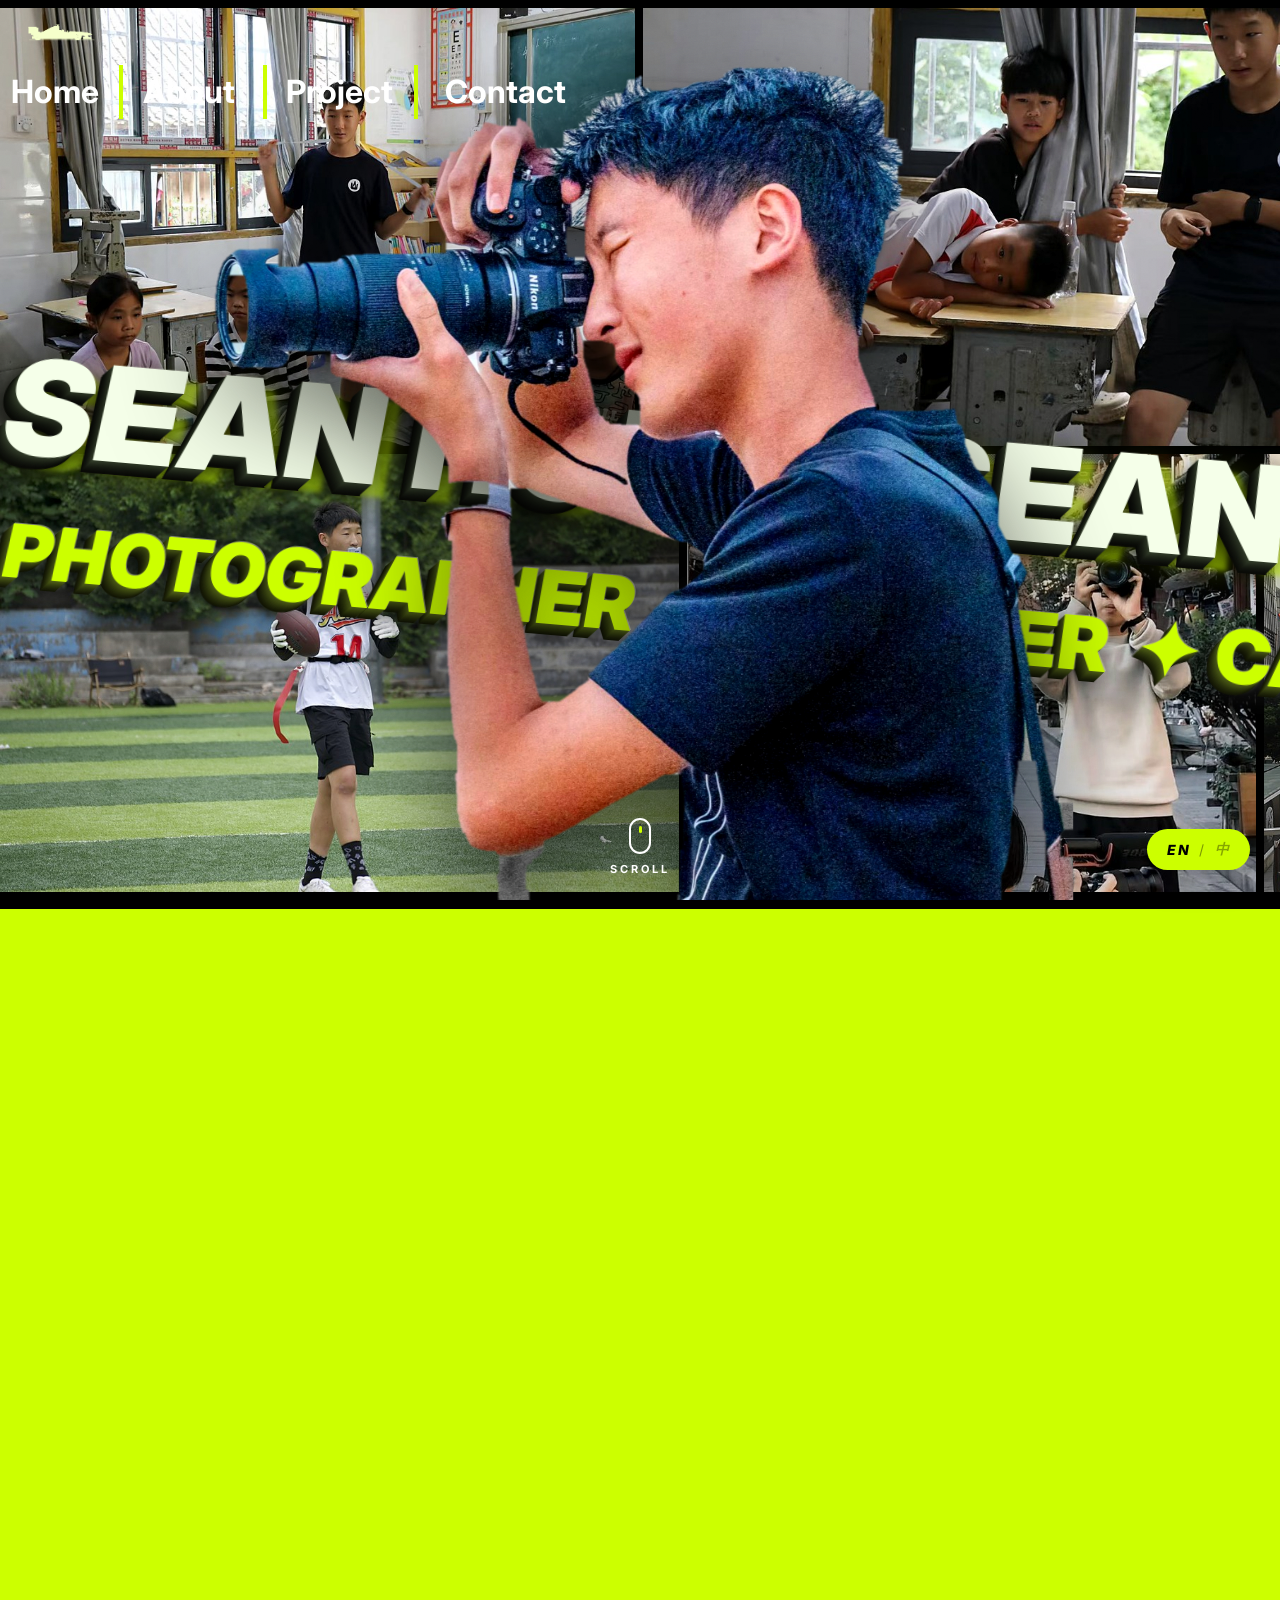
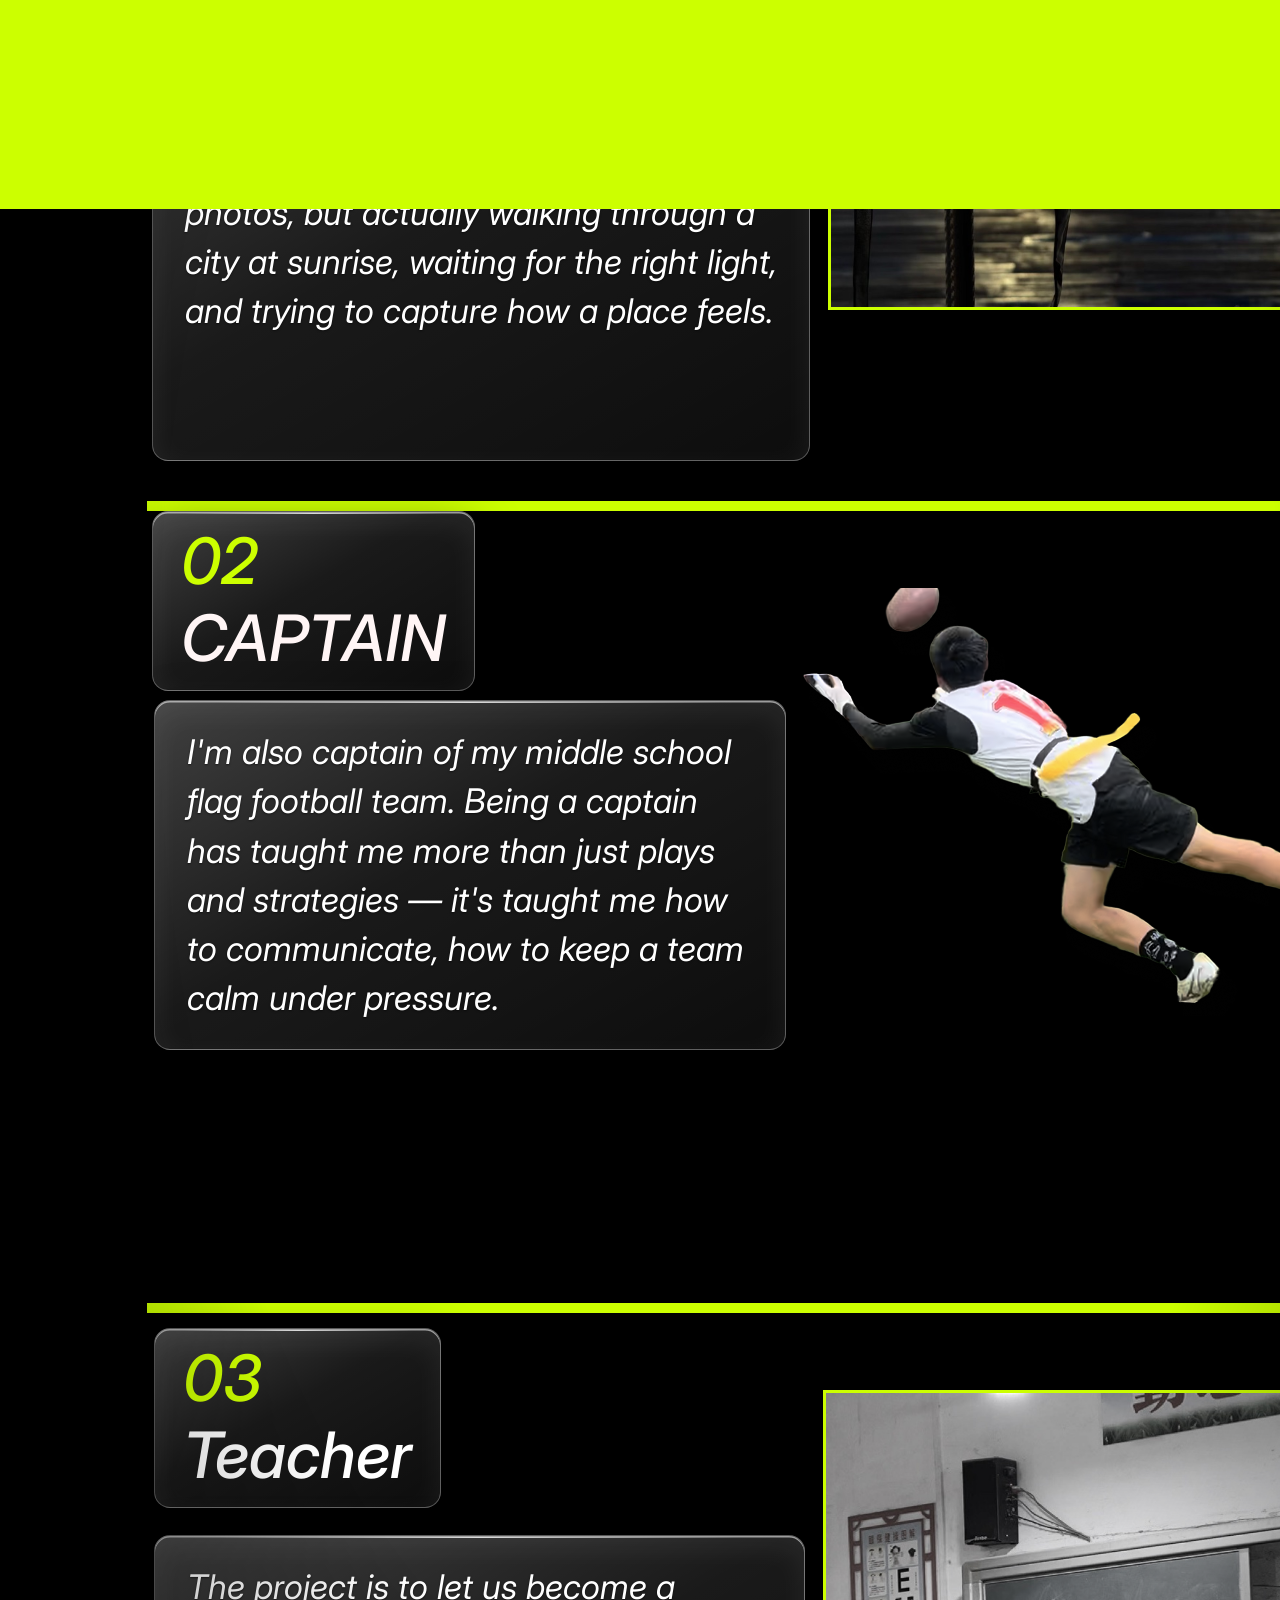
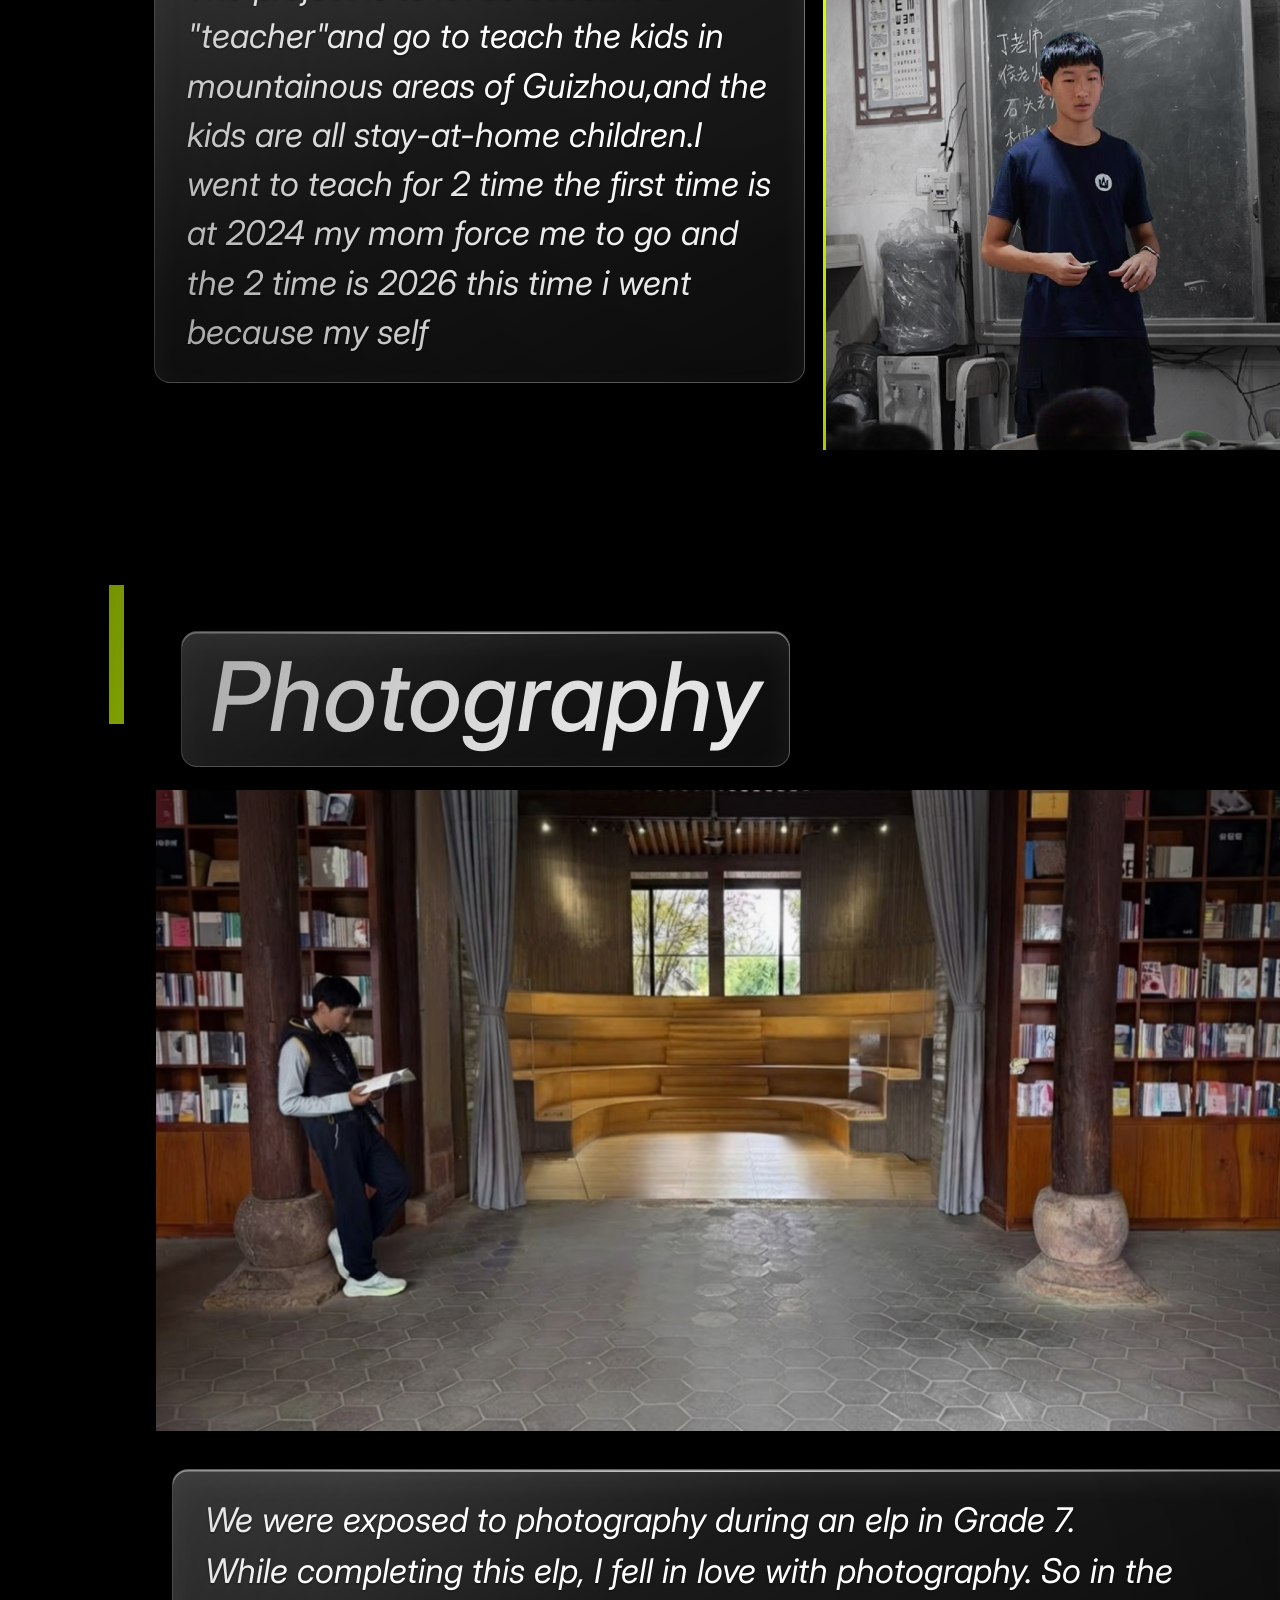
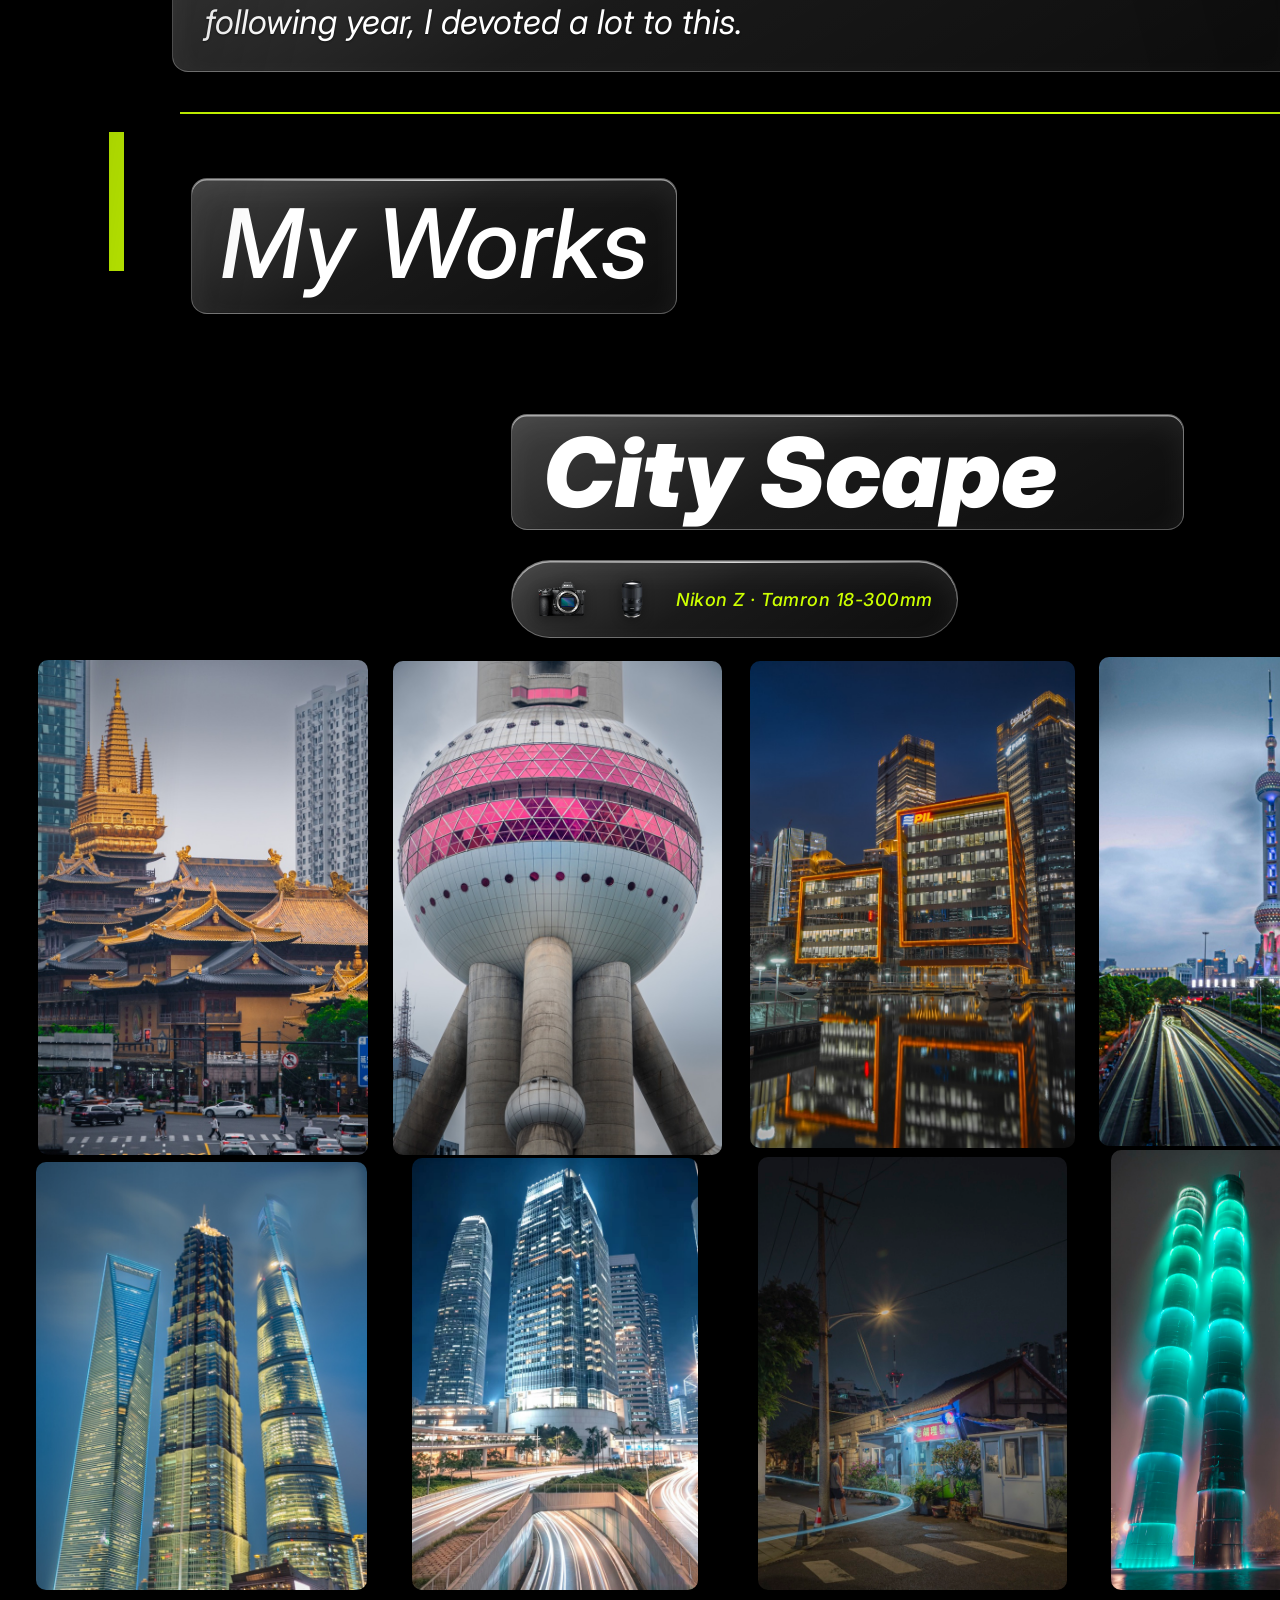
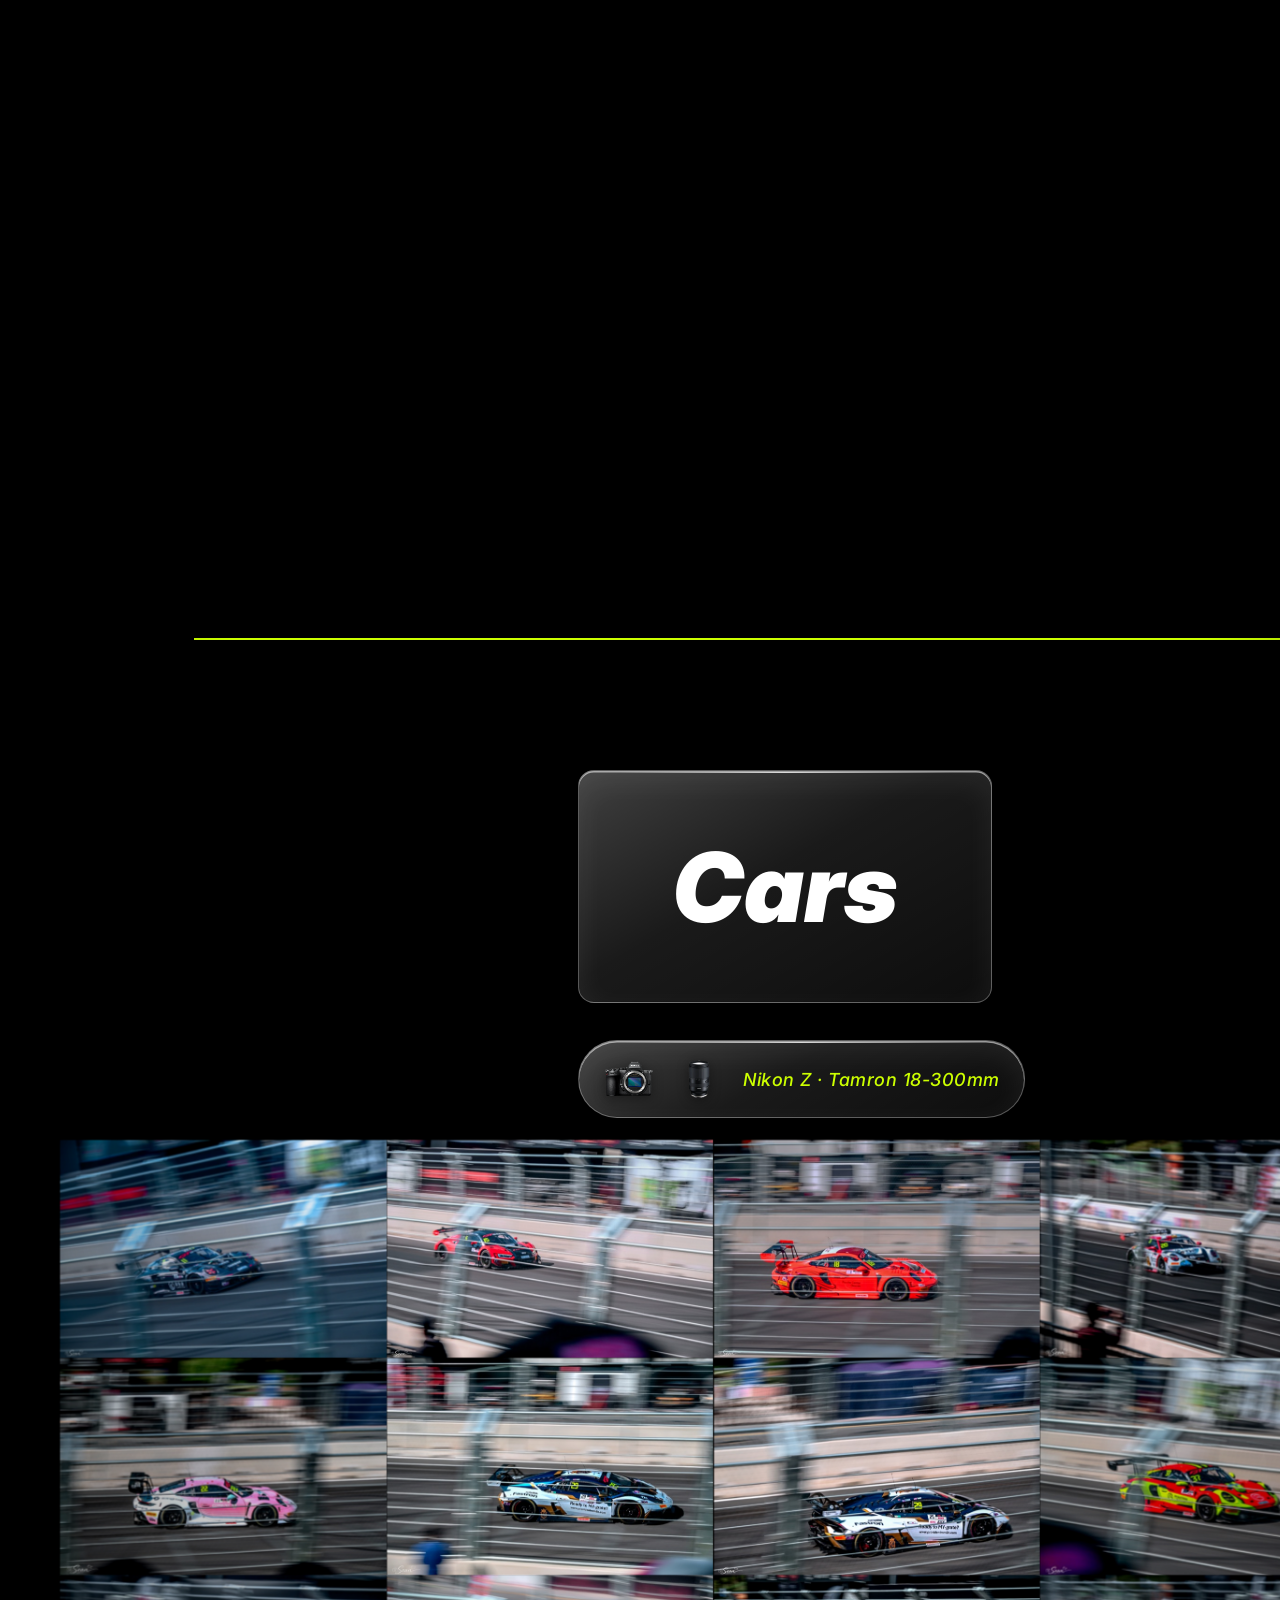
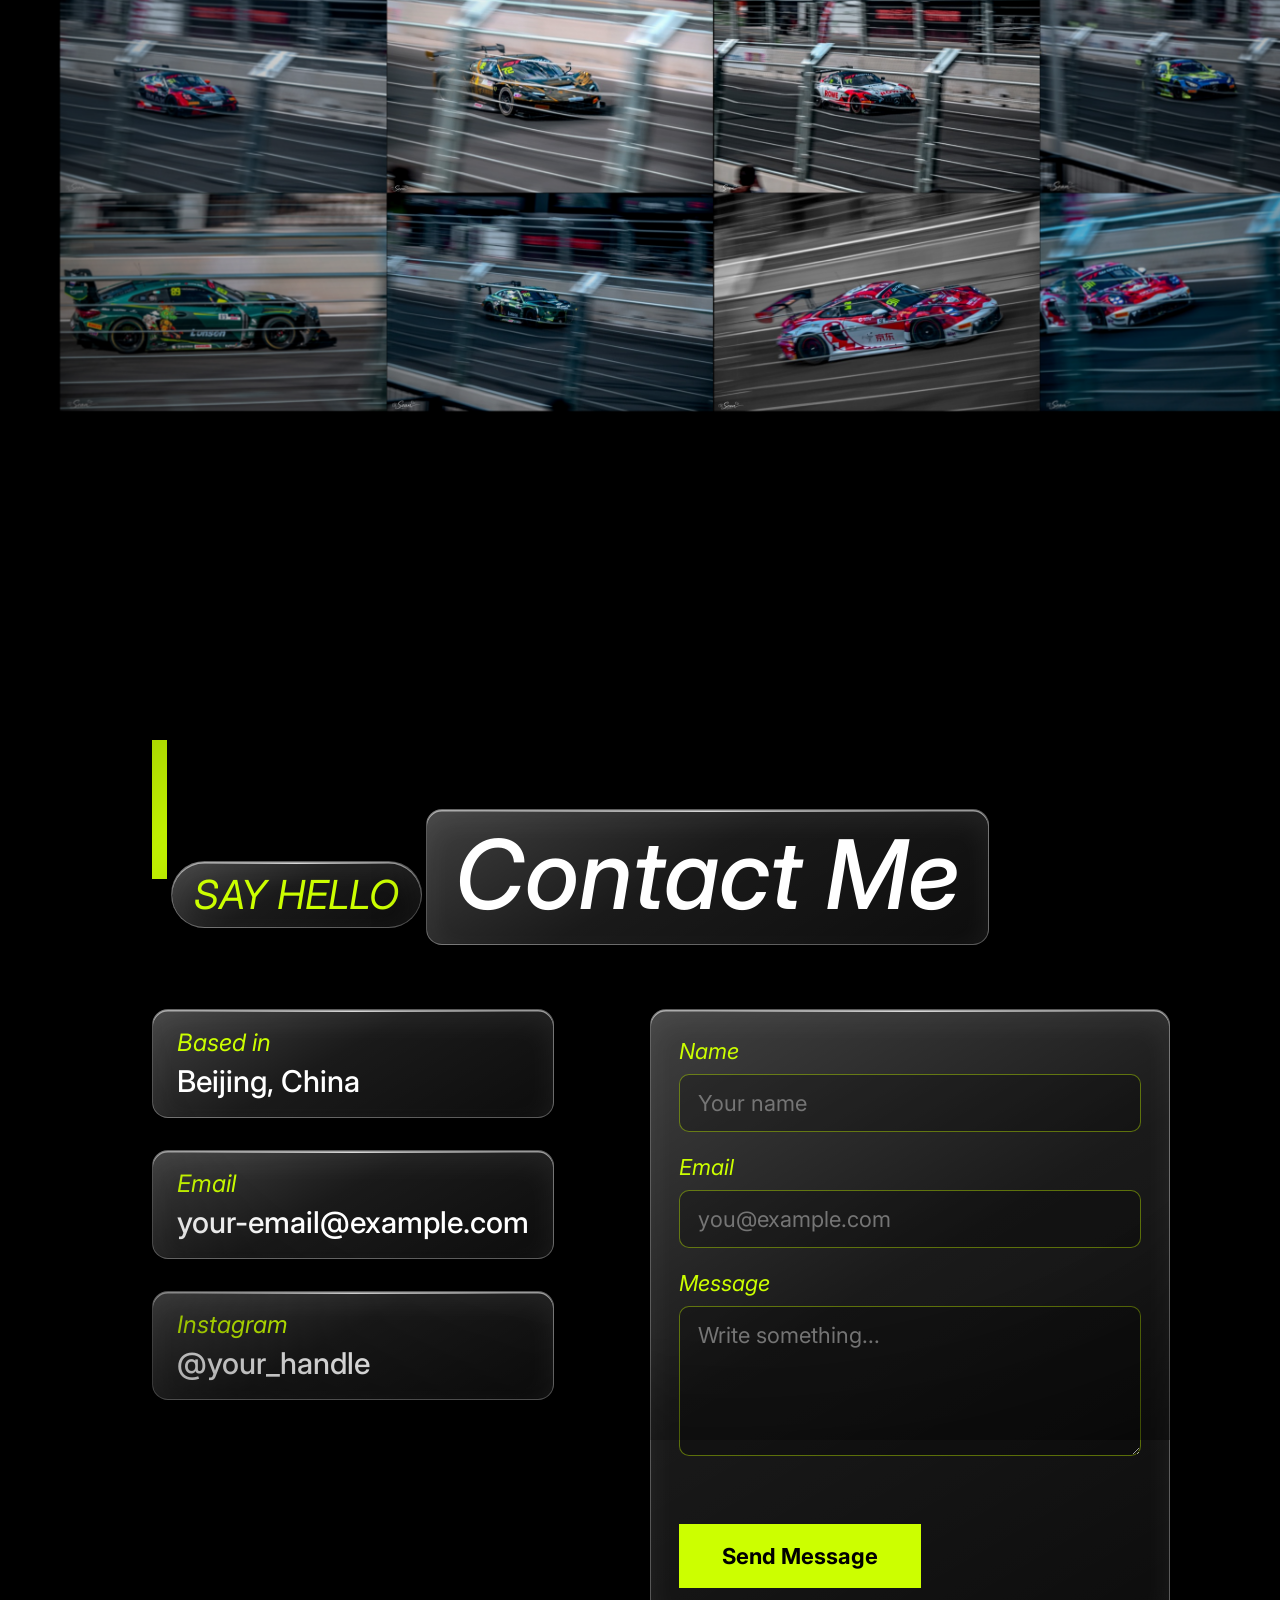
==== index.html @ d26cfc5f "update" ====
<!DOCTYPE html>
<html lang="en">
<head>
  <meta charset="UTF-8" />
  <meta name="viewport" content="width=device-width, initial-scale=1.0" />
  <meta http-equiv="Cache-Control" content="no-cache, must-revalidate" />
  <title>Sean Hou</title>
  <script>
    // apply the saved language before first paint
    try {
      var savedLang = localStorage.getItem('lang') === 'zh' ? 'zh' : 'en';
      document.documentElement.lang = savedLang;
    } catch (e) {}
  </script>
  <link rel="stylesheet" href="css/style.css" />
</head>
<body data-theme="dark" data-active="home">

  <!-- ============================================================
       Fixed navigation — the race car slides above the active word
       ============================================================ -->
  <header class="site-nav" id="siteNav">
    <img class="nav-car" id="navCar" src="images/logo.png" alt="" />

    <a class="nav-item nav-home-link"    data-target="home"    href="#home" data-i18n="nav-home">Home</a>
    <a class="nav-item nav-about-link"   data-target="about"   href="#about" data-i18n="nav-about">About</a>
    <a class="nav-item nav-project-link" data-target="project" href="#project" data-i18n="nav-project">Project</a>
    <a class="nav-item nav-contact-link" data-target="contact" href="#contact" data-i18n="nav-contact">Contact</a>

    <span class="nav-sep sep-home"></span>
    <span class="nav-sep sep-about"></span>
    <span class="nav-sep sep-project"></span>
  </header>

  <!-- ============================================================
       01 HOME
       ============================================================ -->
  <section class="section sec-home" id="home" data-theme="dark">

    <!-- ===== two rows of full-bleed photo tiles, sliding left ===== -->
    <div class="wall" aria-hidden="true">
      <div class="wall-row wall-top">
        <div class="wall-track">
          <div class="wall-seq">
            <img src="images/home/tiles/t-01.jpg" alt="" /><img src="images/home/tiles/t-02.jpg" alt="" /><img src="images/home/tiles/t-03.jpg" alt="" /><img src="images/home/tiles/t-04.jpg" alt="" /><img src="images/home/tiles/t-05.jpg" alt="" /><img src="images/home/tiles/t-06.jpg" alt="" /><img src="images/home/tiles/t-07.jpg" alt="" /><img src="images/home/tiles/t-08.jpg" alt="" />
          </div>
          <div class="wall-seq">
            <img src="images/home/tiles/t-01.jpg" alt="" /><img src="images/home/tiles/t-02.jpg" alt="" /><img src="images/home/tiles/t-03.jpg" alt="" /><img src="images/home/tiles/t-04.jpg" alt="" /><img src="images/home/tiles/t-05.jpg" alt="" /><img src="images/home/tiles/t-06.jpg" alt="" /><img src="images/home/tiles/t-07.jpg" alt="" /><img src="images/home/tiles/t-08.jpg" alt="" />
          </div>
        </div>
      </div>

      <div class="wall-row wall-bottom">
        <div class="wall-track">
          <div class="wall-seq">
            <img src="images/home/tiles/t-09.jpg" alt="" /><img src="images/home/tiles/t-10.jpg" alt="" /><img src="images/home/tiles/t-11.jpg" alt="" /><img src="images/home/tiles/t-12.jpg" alt="" /><img src="images/home/tiles/t-13.jpg" alt="" /><img src="images/home/tiles/t-14.jpg" alt="" /><img src="images/home/tiles/t-15.jpg" alt="" />
          </div>
          <div class="wall-seq">
            <img src="images/home/tiles/t-09.jpg" alt="" /><img src="images/home/tiles/t-10.jpg" alt="" /><img src="images/home/tiles/t-11.jpg" alt="" /><img src="images/home/tiles/t-12.jpg" alt="" /><img src="images/home/tiles/t-13.jpg" alt="" /><img src="images/home/tiles/t-14.jpg" alt="" /><img src="images/home/tiles/t-15.jpg" alt="" />
          </div>
        </div>
      </div>
    </div>

    <!-- ===== two 3D extruded text tracks (behind the hero photo) ===== -->
    <div class="t3d t3d-name" aria-hidden="true">
      <div class="t3d-plane">
        <div class="t3d-layer t3d-ghost"><div class="t3d-track"><span>SEAN HOU <b>✦</b> SEAN HOU <b>✦</b> SEAN HOU <b>✦</b> SEAN HOU <b>✦</b> SEAN HOU <b>✦</b> SEAN HOU <b>✦</b> SEAN HOU <b>✦</b> SEAN HOU <b>✦</b></span><span>SEAN HOU <b>✦</b> SEAN HOU <b>✦</b> SEAN HOU <b>✦</b> SEAN HOU <b>✦</b> SEAN HOU <b>✦</b> SEAN HOU <b>✦</b> SEAN HOU <b>✦</b> SEAN HOU <b>✦</b></span></div></div>
        <div class="t3d-layer t3d-front"><div class="t3d-track"><span>SEAN HOU <b>✦</b> SEAN HOU <b>✦</b> SEAN HOU <b>✦</b> SEAN HOU <b>✦</b> SEAN HOU <b>✦</b> SEAN HOU <b>✦</b> SEAN HOU <b>✦</b> SEAN HOU <b>✦</b></span><span>SEAN HOU <b>✦</b> SEAN HOU <b>✦</b> SEAN HOU <b>✦</b> SEAN HOU <b>✦</b> SEAN HOU <b>✦</b> SEAN HOU <b>✦</b> SEAN HOU <b>✦</b> SEAN HOU <b>✦</b></span></div></div>
      </div>
    </div>

    <div class="t3d t3d-role" aria-hidden="true">
      <div class="t3d-plane">
        <div class="t3d-layer t3d-ghost"><div class="t3d-track"><span>PHOTOGRAPHER <b>✦</b> TEACHER <b>✦</b> CAPTAIN <b>✦</b> PHOTOGRAPHER <b>✦</b> TEACHER <b>✦</b> CAPTAIN <b>✦</b> PHOTOGRAPHER <b>✦</b> TEACHER <b>✦</b> CAPTAIN <b>✦</b></span><span>PHOTOGRAPHER <b>✦</b> TEACHER <b>✦</b> CAPTAIN <b>✦</b> PHOTOGRAPHER <b>✦</b> TEACHER <b>✦</b> CAPTAIN <b>✦</b> PHOTOGRAPHER <b>✦</b> TEACHER <b>✦</b> CAPTAIN <b>✦</b></span></div></div>
        <div class="t3d-layer t3d-front"><div class="t3d-track"><span>PHOTOGRAPHER <b>✦</b> TEACHER <b>✦</b> CAPTAIN <b>✦</b> PHOTOGRAPHER <b>✦</b> TEACHER <b>✦</b> CAPTAIN <b>✦</b> PHOTOGRAPHER <b>✦</b> TEACHER <b>✦</b> CAPTAIN <b>✦</b></span><span>PHOTOGRAPHER <b>✦</b> TEACHER <b>✦</b> CAPTAIN <b>✦</b> PHOTOGRAPHER <b>✦</b> TEACHER <b>✦</b> CAPTAIN <b>✦</b> PHOTOGRAPHER <b>✦</b> TEACHER <b>✦</b> CAPTAIN <b>✦</b></span></div></div>
      </div>
    </div>

    <!-- ===== central portrait panel, overlaps everything ===== -->
    <div class="hero-photo">
      <img src="images/home-1-cut.png" alt="Sean Hou with a camera" data-i18n-alt="alt-home" />
    </div>

    <a class="scroll-hint" href="#about" aria-label="Scroll to About">
      <span class="mouse"><i></i></span>
      <span class="scroll-word" data-i18n="scroll">Scroll</span>
    </a>
  </section>

  <!-- ============================================================
       02 ABOUT
       ============================================================ -->
  <section class="section sec-about" id="about" data-theme="dark">

    <div class="side-bar"></div>
    <h1 class="section-label" data-i18n="about-label">ABOUT ME</h1>
    <span class="dash dash-1"></span>
    <span class="dash dash-2"></span>
    <h2 class="heading" data-i18n="about-heading">Who I Am</h2>

    <!-- 01 Photographer -->
    <div class="role role-1">
      <span class="role-num">01</span><span class="role-gap"> <br /></span><span class="role-title" data-i18n="role-1">PHOTOGRAPHER</span>
    </div>
    <p class="bio bio-1"
      data-i18n-html="bio-1">I'm Sean Hou, a Grade 9 student based in Beijing. I'm a person who loves
      being behind the camera — not just taking photos, but actually walking
      through a city at sunrise, waiting for the right light, and trying to
      capture how a place feels.<br /><br /><br />
    </p>
    <img class="photo photo-1" src="images/about-camera.jpg" alt="Camera shooting the Shanghai skyline at night" data-i18n-alt="alt-camera" />

    <div class="divider divider-1"></div>

    <!-- 02 Captain -->
    <div class="role role-2">
      <span class="role-num">02 <br /></span><span class="role-title role-title-warm" data-i18n="role-2">CAPTAIN</span>
    </div>
    <p class="bio bio-2" data-i18n-html="bio-2">
      I'm also captain of my middle school flag football team. Being a
      captain has taught me more than just plays and strategies — it's taught me
      how to communicate, how to keep a team calm under pressure.<br />
    </p>
    <img class="photo photo-2" src="images/captain.png" alt="Flag football player making a catch" loading="lazy" data-i18n-alt="alt-captain" />

    <div class="divider divider-2"></div>

    <!-- 03 Teacher -->
    <div class="role role-3">
      <span class="role-num">03 <br /></span><span class="role-title" data-i18n="role-3">Teacher</span>
    </div>
    <p class="bio bio-3" data-i18n-html="bio-3">
      The project is to let us become a "teacher"and go to teach the kids in
      mountainous areas of Guizhou,and the kids are all stay-at-home children.I
      went to teach for 2 time the first time is at 2024 my mom force me to go
      and the 2 time is 2026 this time i went because my self
    </p>
    <img class="photo photo-3" src="images/teacher.jpg" alt="Sean teaching in a Guizhou classroom" loading="lazy" data-i18n-alt="alt-teacher" />
  </section>

  <!-- ============================================================
       03 PROJECT — PHOTOGRAPHY
       ============================================================ -->
  <section class="section sec-project" id="project" data-theme="warm">

    <span class="p-bar p-bar-1"></span>
    <h1 class="p-title" data-i18n="p-title">Photography</h1>
    <img class="p-hero" src="images/proj-hero.jpg" alt="Photography work" loading="lazy" data-i18n-alt="alt-hero" />
    <p class="p-desc" data-i18n-html="p-desc">
      We were exposed to photography during an elp in Grade 7. <br />While
      completing this elp, I fell in love with photography. So in the following
      year, I devoted a lot to this.
    </p>
    <div class="p-line p-line-1"></div>
    <!-- ceremonial transition fires when this crosses the viewport center -->
    <span class="works-sentinel" aria-hidden="true"></span>

    <span class="p-bar p-bar-2"></span>
    <h2 class="p-works" data-i18n="p-works">My Works</h2>
    <h3 class="p-cityscape" data-i18n="p-cityscape">City Scape</h3>
    <div class="gear gear-city">
      <img src="images/nikon-z-body.png" alt="Nikon Z" />
      <img src="images/tamron-18-300.png" alt="Tamron 18-300mm" />
      <span class="gear-text">Nikon Z · Tamron 18-300mm</span>
    </div>

    <!-- row 1 -->
    <img class="work c1" src="images/city-2.jpg" alt="Jing'an Temple at dusk" loading="lazy" data-i18n-alt="alt-city-2" />
    <img class="work c2" src="images/city-3.jpg" alt="Oriental Pearl Tower close-up" loading="lazy" data-i18n-alt="alt-city-3" />
    <img class="work c3" src="images/city-7.jpg" alt="Office towers reflected at night" loading="lazy" data-i18n-alt="alt-city-7" />
    <img class="work c4" src="images/city-1.jpg" alt="Oriental Pearl Tower over light trails" loading="lazy" data-i18n-alt="alt-city-1" />
    <!-- row 2 -->
    <img class="work c5" src="images/city-8.jpg" alt="Three Shanghai skyscrapers" loading="lazy" data-i18n-alt="alt-city-8" />
    <img class="work c6" src="images/city-wide.jpg" alt="Twin towers over highway light trails" loading="lazy" data-i18n-alt="alt-city-wide" />
    <img class="work c7" src="images/city-6.jpg" alt="Old Hu Barbershop on a quiet Chengdu lane at night" loading="lazy" data-i18n-alt="alt-city-6" />
    <img class="work c8" src="images/city-5.jpg" alt="Teal light pillars of the Tower of Vitality" loading="lazy" data-i18n-alt="alt-city-5" />
    <!-- row 3 — two wide shots -->
    <img class="work cw cw-1" src="images/wide-1.jpg" alt="Tianfu Art Museum reflected in the water at blue hour" loading="lazy" data-i18n-alt="alt-wide-1" />
    <img class="work cw cw-2" src="images/wide-2.jpg" alt="The Bund skyline at night" loading="lazy" data-i18n-alt="alt-wide-2" />

    <div class="p-line p-line-2"></div>
    <div class="p-line p-line-3"></div>

    <h3 class="p-cars" data-i18n="p-cars">Cars</h3>
    <div class="gear gear-cars">
      <img src="images/nikon-z-body.png" alt="Nikon Z" />
      <img src="images/tamron-18-300.png" alt="Tamron 18-300mm" />
      <span class="gear-text">Nikon Z · Tamron 18-300mm</span>
    </div>

    <img class="car car-01" src="images/car-01.jpg" alt="GT3 01" loading="lazy" />
    <img class="car car-02" src="images/car-02.jpg" alt="GT3 02" loading="lazy" />
    <img class="car car-03" src="images/car-03.jpg" alt="GT3 03" loading="lazy" />
    <img class="car car-04" src="images/car-04.jpg" alt="GT3 04" loading="lazy" />
    <img class="car car-05" src="images/car-05.jpg" alt="GT3 05" loading="lazy" />
    <img class="car car-06" src="images/car-06.jpg" alt="GT3 06" loading="lazy" />
    <img class="car car-07" src="images/car-07.jpg" alt="GT3 07" loading="lazy" />
    <img class="car car-08" src="images/car-08.jpg" alt="GT3 08" loading="lazy" />
    <img class="car car-09" src="images/car-09.jpg" alt="GT3 09" loading="lazy" />
    <img class="car car-10" src="images/car-10.jpg" alt="GT3 10" loading="lazy" />
    <img class="car car-11" src="images/car-11.jpg" alt="GT3 11" loading="lazy" />
    <img class="car car-12" src="images/car-12.jpg" alt="GT3 12" loading="lazy" />
    <img class="car car-13" src="images/car-13.jpg" alt="GT3 13" loading="lazy" />
    <img class="car car-14" src="images/car-14.jpg" alt="GT3 14" loading="lazy" />
    <img class="car car-15" src="images/car-15.jpg" alt="GT3 15" loading="lazy" />
    <img class="car car-16" src="images/car-16.jpg" alt="GT3 16" loading="lazy" />
  </section>

  <!-- ============================================================
       04 CONTACT
       ============================================================ -->
  <section class="section sec-contact" id="contact" data-theme="dark">
    <main class="contact-content">
      <span class="p-bar contact-bar"></span>
      <p class="contact-kicker" data-i18n="contact-kicker">SAY HELLO</p>
      <h1 class="contact-title" data-i18n="contact-title">Contact Me</h1>

      <div class="contact-layout">
        <div class="contact-info">
          <div class="contact-line">
            <span data-i18n="contact-based">Based in</span>
            <strong data-i18n="contact-city">Beijing, China</strong>
          </div>
          <div class="contact-line">
            <span data-i18n="contact-email">Email</span>
            <strong>your-email@example.com</strong>
          </div>
          <div class="contact-line">
            <span>Instagram</span>
            <strong>@your_handle</strong>
          </div>
        </div>

        <form class="contact-form" id="contactForm" novalidate>
          <label>
            <span data-i18n="form-name">Name</span>
            <input type="text" name="name" id="formName" placeholder="Your name" data-i18n-ph="ph-name" />
          </label>
          <label>
            <span data-i18n="form-email">Email</span>
            <input type="email" name="email" id="formEmail" placeholder="you@example.com" />
          </label>
          <label>
            <span data-i18n="form-message">Message</span>
            <textarea name="message" id="formMessage" placeholder="Write something..." data-i18n-ph="ph-message"></textarea>
          </label>
          <p class="form-error" id="formError"></p>
          <button type="submit" class="btn" data-i18n="form-send">Send Message</button>
        </form>
      </div>
    </main>
  </section>

  <!-- ============================================================
       Ceremonial transition: intro → My Works
       ============================================================ -->
  <div class="works-curtain" id="worksCurtain" aria-hidden="true">
    <span class="cw-kicker" data-i18n="cw-kicker">PHOTOGRAPHY · 02</span>
    <span class="cw-title" data-i18n="cw-title">My Works</span>
  </div>

  <!-- language switch (stays available inside the photo viewer too) -->
  <button class="lang-btn" id="langBtn" type="button" data-i18n-aria="aria-lang">
    <span class="lang-opt lang-en">EN</span><i>/</i><span class="lang-opt lang-zh">中</span>
  </button>

  <!-- ============================================================
       Photo detail viewer (large image + parameters + introduction)
       ============================================================ -->
  <div class="pv" id="photoViewer" role="dialog" aria-modal="true" aria-label="Photo detail" aria-hidden="true" data-i18n-aria="aria-pv">
    <button class="pv-close" id="pvClose" aria-label="Close detail view" data-i18n-aria="aria-pv-close">&times;</button>
    <button class="pv-arrow pv-prev" id="pvPrev" aria-label="Previous photo" data-i18n-aria="aria-pv-prev">&lsaquo;</button>
    <button class="pv-arrow pv-next" id="pvNext" aria-label="Next photo" data-i18n-aria="aria-pv-next">&rsaquo;</button>

    <div class="pv-stage">
      <div class="pv-index" id="pvIndex"></div>
      <img class="pv-img" id="pvImg" alt="" />
      <p class="pv-meta" id="pvMeta"></p>
      <div class="pv-gear">
        <img src="images/nikon-z-body.png" alt="Nikon Z" />
        <img src="images/tamron-18-300.png" alt="Tamron 18-300mm" />
      </div>
      <div class="pv-intro">
        <p class="pv-label" data-i18n="pv-label">Introduction</p>
        <p class="pv-body" id="pvBody"></p>
      </div>
    </div>
  </div>

  <!-- ============================================================
       Custom camera-lens cursor (replaces native cursor)
       ============================================================ -->
  <div class="cursor" id="cursor" aria-hidden="true">
    <div class="cursor-lens"></div>
    <div class="cursor-ring"></div>
  </div>

  <script src="js/script.js"></script>
</body>
</html>
---- css/style.css ----
@import url('https://fonts.googleapis.com/css2?family=Inter:ital,wght@0,400;0,500;0,700;0,800;0,900;1,400;1,500;1,700;1,800;1,900&display=swap');

/* ============================================================
   Reset & tokens
   ============================================================ */
:root {
  --accent: #ccff00;
  --black: #000;
  --white: #fff;
  --warm: #ffe9e9;

  /* nav coordinates — light (home) theme defaults */
  --nav-y: 53px;
  --sep-y: 48px;
  --car-y: -26px;
  --nx-home: 62px;
  --nx-about: 194px;
  --nx-project: 337px;
  --nx-contact: 496px;
  --sx-home: 172px;
  --sx-about: 316px;
  --sx-project: 467px;
  --car-home: 54px;
  --car-about: 186px;
  --car-project: 343px;
  --car-contact: 501px;
  --nav-color: var(--black);

  /* which word the car sits above (set by JS) */
  --car-x: var(--car-home);
}

* {
  margin: 0;
  padding: 0;
  box-sizing: border-box;
}

html {
  scroll-behavior: smooth;
}

@media (prefers-reduced-motion: reduce) {
  html { scroll-behavior: auto; }
  .nav-car,
  .nav-item,
  .nav-sep { transition: none; }
}

body {
  font-family: 'Inter', sans-serif;
  background: #eeeeee;
  overflow-x: hidden;
  transition: background 0.6s ease;
}

/* subtle film-grain overlay for cinematic texture */
body::after {
  content: '';
  position: fixed;
  inset: 0;
  pointer-events: none;
  z-index: 9998;
  opacity: 0.04;
  mix-blend-mode: overlay;
  background-image: url("data:image/svg+xml,%3Csvg xmlns='http://www.w3.org/2000/svg' width='240' height='240'%3E%3Cfilter id='n'%3E%3CfeTurbulence type='fractalNoise' baseFrequency='0.85' numOctaves='4' stitchTiles='stitch'/%3E%3C/filter%3E%3Crect width='100%25' height='100%25' filter='url(%23n)'/%3E%3C/svg%3E");
}

/* full-bleed section background follows the active section's theme */
body[data-theme="dark"],
body[data-theme="warm"] { background: var(--black); }

img { display: block; }

/* ============================================================
   Fixed navigation — slides coordinates & colors per section
   ============================================================ */
.site-nav {
  position: fixed;
  top: 0;
  left: 50%;
  transform: translateX(-50%);
  width: 1440px;
  height: 130px;
  z-index: 100;
  pointer-events: none;
}

/* dark sections (about / contact): white nav, lower coordinates */
body[data-theme="dark"],
body[data-theme="warm"] {
  --nav-y: 72px;
  --sep-y: 67px;
  --car-y: -7px;
  --nx-home: 91px;
  --nx-about: 223px;
  --nx-project: 366px;
  --nx-contact: 525px;
  --sx-home: 201px;
  --sx-about: 345px;
  --sx-project: 496px;
  --car-home: 83px;
  --car-about: 215px;
  --car-project: 372px;
  --car-contact: 530px;
  --nav-color: var(--white);
}

body[data-theme="warm"] { --nav-color: var(--warm); }

/* active word decides car x */
body[data-active="home"]    { --car-x: var(--car-home); }
body[data-active="about"]   { --car-x: var(--car-about); }
body[data-active="project"] { --car-x: var(--car-project); }
body[data-active="contact"] { --car-x: var(--car-contact); }

.nav-item {
  position: absolute;
  top: var(--nav-y);
  height: 54px;
  font-size: 32px;
  font-weight: 700;
  text-decoration: none;
  color: var(--nav-color);
  pointer-events: auto;
  transition: left 0.5s ease, top 0.5s ease, color 0.35s ease,
              transform 0.25s cubic-bezier(0.34, 1.4, 0.5, 1),
              text-shadow 0.25s ease;
}

.nav-item:hover {
  color: var(--accent) !important;
  transform: translateY(-2px);
  text-shadow: 0 0 18px rgba(204, 255, 0, 0.4);
}

.nav-home-link    { left: var(--nx-home);    width: 100px; }
.nav-about-link   { left: var(--nx-about);   width: 100px; }
.nav-project-link { left: var(--nx-project); width: 127px; }
.nav-contact-link { left: var(--nx-contact); width: 126px; }

.nav-sep {
  position: absolute;
  top: var(--sep-y);
  width: 50px;
  height: 0;
  outline: 3px solid var(--accent);
  outline-offset: -1.5px;
  transform: rotate(90deg);
  transform-origin: top left;
  transition: left 0.5s ease, top 0.5s ease;
}

.sep-home    { left: var(--sx-home); }
.sep-about   { left: var(--sx-about); }
.sep-project { left: var(--sx-project); }

.nav-car {
  position: absolute;
  left: var(--car-x);
  top: var(--car-y);
  width: 116px;
  height: 74px;
  object-fit: contain;
  /* recolor teal car → lime accent (#ccff00) to match site palette */
  filter: brightness(0) invert(1) sepia(30%) saturate(1500%) hue-rotate(22deg) brightness(1.06);
  transition: left 0.55s cubic-bezier(0.34, 1.3, 0.5, 1),
              top 0.5s ease,
              filter 0.35s ease;
}

/* light theme (home): car sits on white → give it a dark tint so it reads */
body[data-theme="light"] .nav-car {
  filter: brightness(0) invert(0.15) sepia(30%) saturate(1500%) hue-rotate(22deg) brightness(1.2);
}

/* ============================================================
   Sections
   ============================================================ */
.section {
  position: relative;
  width: 1440px;
  min-width: 1440px;
  margin: 0 auto;
  isolation: isolate;
  --section-bg: var(--black);
}

/* full-bleed section background: spans the whole viewport width while
   the content stays on the centered 1440px column */
.section::before {
  content: '';
  position: absolute;
  top: 0;
  bottom: 0;
  left: calc(50% - 50vw);
  width: 100vw;
  z-index: -1;
  background: var(--section-bg);
}

/* home goes full-bleed: a dark cinematic stage with a sliding photo wall */
.sec-home {
  width: 100%;
  min-width: 0;
  height: 100vh;
  min-height: 760px;
  overflow: hidden;
  --section-bg: #000;
}

.sec-about {
  min-height: 2750px;
}

.sec-project {
  min-height: 4890px;
}

.sec-contact {
  min-height: 100vh;
}

/* cinematic vignette on dark sections */
.sec-about::after,
.sec-project::after,
.sec-contact::after {
  content: '';
  position: absolute;
  inset: 0;
  pointer-events: none;
  z-index: 1;
  background: radial-gradient(ellipse at center, transparent 55%, rgba(0,0,0,0.55) 100%);
}

/* ============================================================
   HOME — two sliding photo walls, 3D extruded type, hero portrait
   ============================================================ */

/* ---- two full-bleed rows of sharp landscape tiles, sliding left ---- */
.wall {
  position: absolute;
  inset: 0;
  z-index: 0;
  pointer-events: none;
  background: #000;
  opacity: 0;
  animation: wallIn 1.2s ease 0.15s both;
}

.wall-row {
  position: absolute;
  left: 0;
  height: calc(50% - 12px);   /* leaves an 8px black frame + 8px mid gutter */
  overflow: hidden;
}

.wall-top { top: 8px; }
.wall-bottom { bottom: 8px; }

.wall-track {
  display: flex;
  height: 100%;
  width: max-content;
  will-change: transform;
  animation: wallSlide linear infinite;
}

.wall-top .wall-track { animation-duration: 56s; }
.wall-bottom .wall-track { animation-duration: 66s; }

/* two identical sequences → translating -50% is a seamless loop */
.wall-seq {
  flex: 0 0 auto;
  display: flex;
  height: 100%;
}

.wall-seq img {
  flex: 0 0 auto;
  height: 100%;
  width: auto;
  margin-right: 8px;
  object-fit: cover;
  user-select: none;
  -webkit-user-drag: none;
}

@keyframes wallSlide {
  from { transform: translate3d(0, 0, 0); }
  to   { transform: translate3d(-50%, 0, 0); }
}

@keyframes wallIn {
  from { opacity: 0; }
  to   { opacity: 1; }
}

/* ---- 3D extruded italic type: two parallax tracks ---- */
.t3d {
  position: absolute;
  left: 0;
  width: 100%;
  pointer-events: none;
  white-space: nowrap;
  opacity: 0;
  animation: t3dIn 1.1s ease 0.45s both;
}

.t3d-name {
  top: 43.5%;
  z-index: 3;
  font-size: clamp(64px, 15vh, 168px);
}

.t3d-role {
  top: 63%;
  z-index: 2;
  font-size: clamp(40px, 8.4vh, 98px);
}

.t3d-plane {
  position: relative;
  height: 1.08em;
  font-style: italic;
  font-weight: 900;
  text-transform: uppercase;
  line-height: 1;
  letter-spacing: 0.01em;
  transform: perspective(1500px) rotateX(8deg) skewY(5deg);
  transform-origin: 50% 50%;
}

.t3d-layer {
  position: absolute;
  top: 0;
  left: 0;
}

.t3d-track {
  display: flex;
  width: max-content;
  will-change: transform;
  animation: t3dSlide linear infinite;
}

.t3d-track span {
  flex: 0 0 auto;
  padding-right: 0.32em;
}

.t3d-track b {
  font-weight: 900;
  padding: 0 0.08em;
}

/* the walls rush past while the giant type drifts slowly behind the figure */
.t3d-name .t3d-front .t3d-track { animation-duration: 220s; }
.t3d-name .t3d-ghost .t3d-track { animation-duration: 280s; }
.t3d-role .t3d-front .t3d-track { animation-duration: 250s; }
.t3d-role .t3d-ghost .t3d-track { animation-duration: 320s; }

/* ghost echo: blurred, offset, accent-coloured, sits behind the face */
.t3d-ghost { filter: blur(2.5px); }
.t3d-name .t3d-ghost { transform: translate(0.08em, 0.09em); opacity: 0.6; }
.t3d-role .t3d-ghost { transform: translate(-0.08em, 0.08em); opacity: 0.5; }

.t3d-name .t3d-ghost .t3d-track {
  color: var(--accent);
  text-shadow: 0 0 26px rgba(204, 255, 0, 0.5);
}

.t3d-role .t3d-ghost .t3d-track {
  color: #f2ffe2;
  text-shadow: 0 0 22px rgba(255, 255, 255, 0.4);
}

/* front face, SEAN HOU — near-white with a thick dark extrusion */
.t3d-name .t3d-front .t3d-track {
  color: #f5ffe9;
  text-shadow:
    0 0 28px rgba(0, 0, 0, 0.55),
    -1px 1px 0 #3c4831,
    -2px 2px 0 #35402c,
    -3px 3px 0 #2f3826,
    -4px 4px 0 #293121,
    -5px 5px 0 #232a1c,
    -6px 6px 0 #1e2418,
    -7px 7px 0 #191e14,
    -8px 8px 0 #151911,
    -9px 9px 0 #12150e,
    -10px 10px 0 #0f110c,
    -11px 11px 0 #0c0e09,
    -12px 13px 0 #0a0b07,
    -14px 16px 16px rgba(0, 0, 0, 0.65);
}

/* front face, ROLES — lime with a deep olive extrusion */
.t3d-role .t3d-front .t3d-track {
  color: var(--accent);
  text-shadow:
    0 0 26px rgba(0, 0, 0, 0.5),
    1px -1px 0 rgba(247, 255, 205, 0.55),
    -1px 1px 0 #58681b,
    -2px 2px 0 #4f5e17,
    -3px 3px 0 #475515,
    -4px 4px 0 #3f4b12,
    -5px 5px 0 #374210,
    -6px 6px 0 #30390e,
    -7px 7px 0 #29310c,
    -8px 8px 0 #23290a,
    -9px 9px 0 #1d2208,
    -10px 10px 0 #181c07,
    -11px 11px 0 #131605,
    -12px 13px 16px rgba(0, 0, 0, 0.6);
}

@keyframes t3dSlide {
  from { transform: translate3d(0, 0, 0); }
  to   { transform: translate3d(-50%, 0, 0); }
}

@keyframes t3dIn {
  from { opacity: 0; }
  to   { opacity: 1; }
}

/* ---- central portrait: cutout over the type and wall ---- */
.hero-photo {
  position: absolute;
  top: 53.5%;
  left: 50%;
  height: 94vh;
  transform: translate(-50%, -50%);
  z-index: 4;
  pointer-events: none;
  opacity: 0;
  animation: heroIn 1.2s cubic-bezier(0.22, 1, 0.36, 1) 0.3s both;
}

.hero-photo img {
  height: 100%;
  width: auto;
  /* grade toward the cool teal scene + ground the cutout with a deep shadow */
  filter:
    contrast(1.06) saturate(1.06) brightness(1.01)
    drop-shadow(0 38px 55px rgba(0, 0, 0, 0.65));
}

@keyframes heroIn {
  from { opacity: 0; transform: translate(-50%, -47%) scale(0.985); }
  to   { opacity: 1; transform: translate(-50%, -50%) scale(1); }
}

/* scroll cue reads white over the dark home stage */
body[data-theme="dark"] .scroll-hint { color: #fff; }
body[data-theme="dark"] .mouse { border-color: #fff; }

/* nav drops in on load, staggered (separators fade only — their
   rotate(90deg) transform must not be overridden by keyframes) */
@keyframes navIn {
  from { opacity: 0; transform: translateY(-16px); }
  to   { opacity: 1; transform: translateY(0); }
}

@keyframes sepFade {
  from { opacity: 0; }
  to   { opacity: 1; }
}

.nav-car,
.nav-item { animation: navIn 0.6s ease both; }
.nav-sep { animation: sepFade 0.6s ease both; }

.site-nav > :nth-child(1) { animation-delay: 0.05s; }
.site-nav > :nth-child(2) { animation-delay: 0.12s; }
.site-nav > :nth-child(3) { animation-delay: 0.18s; }
.site-nav > :nth-child(4) { animation-delay: 0.24s; }
.site-nav > :nth-child(5) { animation-delay: 0.30s; }
.site-nav > :nth-child(6) { animation-delay: 0.16s; }
.site-nav > :nth-child(7) { animation-delay: 0.22s; }
.site-nav > :nth-child(8) { animation-delay: 0.28s; }

/* scroll cue — pinned to the viewport fold, fades out on scroll */
.scroll-hint {
  position: fixed;
  left: 50%;
  bottom: 24px;
  z-index: 60;
  display: flex;
  flex-direction: column;
  align-items: center;
  gap: 8px;
  transform: translateX(-50%);
  color: var(--black);
  text-decoration: none;
  opacity: 1;
  transition: opacity 0.35s ease;
  animation: hintIn 0.8s ease 1.4s backwards;
  pointer-events: auto;
}

.scroll-hint.is-hidden { opacity: 0; pointer-events: none; }

@keyframes hintIn {
  from { opacity: 0; }
  to   { opacity: 1; }
}

.mouse {
  position: relative;
  width: 22px;
  height: 36px;
  border: 2px solid var(--black);
  border-radius: 12px;
}

.mouse i {
  position: absolute;
  left: 50%;
  top: 6px;
  width: 3px;
  height: 7px;
  margin-left: -1.5px;
  background: var(--accent);
  border-radius: 2px;
  animation: wheel 1.5s ease-in-out infinite;
}

@keyframes wheel {
  0%   { opacity: 1; transform: translateY(0); }
  70%  { opacity: 0; transform: translateY(12px); }
  100% { opacity: 0; transform: translateY(12px); }
}

.scroll-word {
  font-size: 11px;
  font-weight: 700;
  letter-spacing: 3px;
  text-transform: uppercase;
}

@media (prefers-reduced-motion: reduce) {
  .wall-track,
  .t3d-track,
  .hero-photo,
  .wall,
  .t3d,
  .site-nav > *,
  .scroll-hint,
  .mouse i { animation: none !important; }

  .wall,
  .t3d,
  .hero-photo { opacity: 1; }
}

/* ============================================================
   ABOUT
   ============================================================ */
.side-bar {
  position: absolute;
  width: 25px;
  height: 445px;
  left: 78px;
  top: 158px;
  background: var(--accent);
}

.section-label {
  position: absolute;
  width: 1136px;
  left: 152px;
  top: 158px;
  color: var(--accent);
  font-size: 40px;
  font-style: italic;
  font-weight: 400;
}

.section-label::before {
  content: '';
  display: inline-block;
  width: 10px;
  height: 10px;
  margin-right: 14px;
  background: var(--accent);
  border-radius: 50%;
  vertical-align: middle;
}

.dash {
  position: absolute;
  top: 256px;
  width: 51px;
  height: 0;
  outline: 3px solid var(--black);
  outline-offset: -1.5px;
}

.dash-1 { left: 152px; }
.dash-2 { left: 238px; }

.heading {
  position: absolute;
  left: 154px;
  top: 288px;
  color: var(--white);
  font-size: 96px;
  font-style: italic;
  font-weight: 500;
  display: inline-block;
  padding: 6px 28px 12px;
  background: linear-gradient(150deg, rgba(255,255,255,0.25) 0%, rgba(255,255,255,0.10) 45%, rgba(255,255,255,0.05) 100%);
  backdrop-filter: blur(44px) saturate(2.2);
  -webkit-backdrop-filter: blur(44px) saturate(2.2);
  border: 1px solid rgba(255, 255, 255, 0.3);
  border-radius: 16px;
  box-shadow: 0 16px 50px rgba(0,0,0,0.42), inset 0 1.5px 0 rgba(255,255,255,0.55), inset 0 -1px 0 rgba(0,0,0,0.1), inset 0 10px 30px rgba(255,255,255,0.07);
}

.role {
  position: absolute;
  font-size: 64px;
  font-style: italic;
  font-weight: 500;
  display: inline-block;
  padding: 10px 28px 14px;
  background: linear-gradient(150deg, rgba(255,255,255,0.25) 0%, rgba(255,255,255,0.10) 45%, rgba(255,255,255,0.05) 100%);
  backdrop-filter: blur(44px) saturate(2.2);
  -webkit-backdrop-filter: blur(44px) saturate(2.2);
  border: 1px solid rgba(255, 255, 255, 0.3);
  border-radius: 16px;
  box-shadow: 0 16px 50px rgba(0,0,0,0.42), inset 0 1.5px 0 rgba(255,255,255,0.55), inset 0 -1px 0 rgba(0,0,0,0.1), inset 0 10px 30px rgba(255,255,255,0.07);
}

.role-1 { left: 154px; top: 506px; }
.role-2 { left: 152px; top: 1211px; }
.role-3 { left: 154px; top: 2028px; }

.role-num   { color: var(--accent); }
.role-gap   { color: var(--black); }
.role-title { color: var(--white); }
.role-title-warm { color: #fff5f5; }

.bio {
  position: absolute;
  color: var(--white);
  font-size: 34px;
  font-style: italic;
  font-weight: 400;
  line-height: 1.45;
  word-wrap: break-word;
  padding: 26px 32px;
  background: linear-gradient(150deg, rgba(255,255,255,0.25) 0%, rgba(255,255,255,0.10) 45%, rgba(255,255,255,0.05) 100%);
  backdrop-filter: blur(44px) saturate(2.2);
  -webkit-backdrop-filter: blur(44px) saturate(2.2);
  border: 1px solid rgba(255, 255, 255, 0.3);
  border-radius: 16px;
  box-shadow: 0 16px 50px rgba(0,0,0,0.42), inset 0 1.5px 0 rgba(255,255,255,0.55), inset 0 -1px 0 rgba(0,0,0,0.1), inset 0 10px 30px rgba(255,255,255,0.07);
  text-shadow: 0 1px 2px rgba(0,0,0,0.5);
}

.bio-1 { width: 658px; left: 152px; top: 713px; }
.bio-2 { width: 632px; left: 154px; top: 1400px; }
.bio-3 { width: 651px; left: 154px; top: 2235px; }

.divider {
  position: absolute;
  width: 1199.01px;
  height: 0;
  outline: 10px solid var(--accent);
  outline-offset: -5px;
}

.divider-1 { left: 152px; top: 1206px; }
.divider-2 { left: 152px; top: 2008px; }

.photo {
  position: absolute;
  object-fit: cover;
}

.photo-1 {
  width: 528px;
  height: 685px;
  left: 828px;
  top: 325px;
  box-shadow: 17px 14px 4px rgba(0, 0, 0, 0.25);
  border: 3px solid var(--accent);
}

.photo-2 {
  width: 644px;
  height: 428px;
  left: 796px;
  top: 1288px;
  box-shadow: 11px 19px 4px rgba(0, 0, 0, 0.25);
}

.photo-3 {
  width: 533px;
  height: 800px;
  left: 823px;
  top: 2090px;
  box-shadow: 16px 14px 4px rgba(0, 0, 0, 0.25);
  border: 3px solid var(--accent);
}

/* ============================================================
   PROJECT — PHOTOGRAPHY
   ============================================================ */
.p-bar {
  position: absolute;
  width: 15px;
  height: 139px;
  background: var(--accent);
}

.p-bar-1 { left: 109px; top: 135px; }
.p-bar-2 { left: 109px; top: 1282px; }

.p-title {
  position: absolute;
  left: 181px;
  top: 181px;
  color: var(--white);
  font-size: 96px;
  font-style: italic;
  font-weight: 500;
  display: inline-block;
  padding: 6px 28px 12px;
  background: linear-gradient(150deg, rgba(255,255,255,0.25) 0%, rgba(255,255,255,0.10) 45%, rgba(255,255,255,0.05) 100%);
  backdrop-filter: blur(44px) saturate(2.2);
  -webkit-backdrop-filter: blur(44px) saturate(2.2);
  border: 1px solid rgba(255, 255, 255, 0.3);
  border-radius: 16px;
  box-shadow: 0 16px 50px rgba(0,0,0,0.42), inset 0 1.5px 0 rgba(255,255,255,0.55), inset 0 -1px 0 rgba(0,0,0,0.1), inset 0 10px 30px rgba(255,255,255,0.07);
}

.p-hero {
  position: absolute;
  width: 1128px;
  height: 641px;
  left: 156px;
  top: 340px;
  object-fit: cover;
}

.p-desc {
  position: absolute;
  width: 1125px;
  left: 172px;
  top: 1019px;
  color: var(--white);
  font-size: 34px;
  font-style: italic;
  font-weight: 400;
  line-height: 1.5;
  padding: 24px 32px;
  background: linear-gradient(150deg, rgba(255,255,255,0.25) 0%, rgba(255,255,255,0.10) 45%, rgba(255,255,255,0.05) 100%);
  backdrop-filter: blur(44px) saturate(2.2);
  -webkit-backdrop-filter: blur(44px) saturate(2.2);
  border: 1px solid rgba(255, 255, 255, 0.3);
  border-radius: 16px;
  box-shadow: 0 16px 50px rgba(0,0,0,0.42), inset 0 1.5px 0 rgba(255,255,255,0.55), inset 0 -1px 0 rgba(0,0,0,0.1), inset 0 10px 30px rgba(255,255,255,0.07);
  text-shadow: 0 1px 2px rgba(0,0,0,0.5);
}

.p-line {
  position: absolute;
  width: 1103px;
  height: 0;
}

.p-line-1 { left: 181px; top: 1263px; outline: 1px solid var(--accent); outline-offset: -0.5px; }
.p-line-2 { left: 195px; top: 3389px; outline: 1px solid var(--accent); outline-offset: -0.5px; }
.p-line-3 { left: 163px; top: 3457px; outline: 1px solid var(--black);  outline-offset: -0.5px; }

.p-works {
  position: absolute;
  left: 191px;
  top: 1328px;
  color: var(--white);
  font-size: 96px;
  font-style: italic;
  font-weight: 500;
  display: inline-block;
  padding: 6px 28px 12px;
  background: linear-gradient(150deg, rgba(255,255,255,0.25) 0%, rgba(255,255,255,0.10) 45%, rgba(255,255,255,0.05) 100%);
  backdrop-filter: blur(44px) saturate(2.2);
  -webkit-backdrop-filter: blur(44px) saturate(2.2);
  border: 1px solid rgba(255, 255, 255, 0.3);
  border-radius: 16px;
  box-shadow: 0 16px 50px rgba(0,0,0,0.42), inset 0 1.5px 0 rgba(255,255,255,0.55), inset 0 -1px 0 rgba(0,0,0,0.1), inset 0 10px 30px rgba(255,255,255,0.07);
}

.p-cityscape {
  position: absolute;
  width: 673px;
  height: 116px;
  left: 511px;
  top: 1564px;
  color: var(--white);
  font-size: 96px;
  font-style: italic;
  font-weight: 900;
  display: inline-flex;
  align-items: center;
  padding: 0 32px;
  background: linear-gradient(150deg, rgba(255,255,255,0.25) 0%, rgba(255,255,255,0.10) 45%, rgba(255,255,255,0.05) 100%);
  backdrop-filter: blur(44px) saturate(2.2);
  -webkit-backdrop-filter: blur(44px) saturate(2.2);
  border: 1px solid rgba(255, 255, 255, 0.3);
  border-radius: 16px;
  box-shadow: 0 16px 50px rgba(0,0,0,0.42), inset 0 1.5px 0 rgba(255,255,255,0.55), inset 0 -1px 0 rgba(0,0,0,0.1), inset 0 10px 30px rgba(255,255,255,0.07);
}

.p-cars {
  position: absolute;
  width: 414px;
  height: 233px;
  left: 578px;
  top: 3520px;
  color: var(--white);
  font-size: 96px;
  font-style: italic;
  font-weight: 900;
  display: inline-flex;
  align-items: center;
  justify-content: center;
  padding: 0 32px;
  background: linear-gradient(150deg, rgba(255,255,255,0.25) 0%, rgba(255,255,255,0.10) 45%, rgba(255,255,255,0.05) 100%);
  backdrop-filter: blur(44px) saturate(2.2);
  -webkit-backdrop-filter: blur(44px) saturate(2.2);
  border: 1px solid rgba(255, 255, 255, 0.3);
  border-radius: 16px;
  box-shadow: 0 16px 50px rgba(0,0,0,0.42), inset 0 1.5px 0 rgba(255,255,255,0.55), inset 0 -1px 0 rgba(0,0,0,0.1), inset 0 10px 30px rgba(255,255,255,0.07);
}

.work {
  position: absolute;
  border-radius: 10px;
  object-fit: cover;
}

.c1 { width: 330px; height: 495px; left: 38px;  top: 1810px; }
.c2 { width: 329px; height: 494px; left: 393px; top: 1811px; }
.c3 { width: 325px; height: 487px; left: 750px; top: 1811px; }
.c4 { width: 322px; height: 489px; left: 1099px; top: 1807px; }

.c5 { width: 331px; height: 428px; left: 36px;  top: 2312px; }
.c6 { width: 286px; height: 432px; left: 412px; top: 2308px; }
.c7 { width: 309px; height: 433px; left: 758px; top: 2307px; }
.c8 { width: 293px; height: 440px; left: 1111px; top: 2300px; }

.cw {
  width: 612px;
  height: 408px;
  top: 2827px;
}

.cw-1 { left: 60px; }
.cw-2 { left: 705px; }

/* gear info: camera + lens badge under each work title */
.gear {
  position: absolute;
  display: flex;
  align-items: center;
  gap: 18px;
  padding: 12px 24px;
  background: linear-gradient(150deg, rgba(255,255,255,0.25) 0%, rgba(255,255,255,0.10) 45%, rgba(255,255,255,0.05) 100%);
  backdrop-filter: blur(44px) saturate(2.2);
  -webkit-backdrop-filter: blur(44px) saturate(2.2);
  border: 1px solid rgba(255, 255, 255, 0.3);
  border-radius: 999px;
  box-shadow: 0 16px 50px rgba(0,0,0,0.42), inset 0 1.5px 0 rgba(255,255,255,0.55), inset 0 -1px 0 rgba(0,0,0,0.1), inset 0 10px 30px rgba(255,255,255,0.07);
}

.gear img {
  width: 52px;
  height: 52px;
  object-fit: contain;
  filter: brightness(1.1) drop-shadow(0 2px 6px rgba(0,0,0,0.4));
}

.gear .gear-text {
  color: var(--accent);
  font-size: 18px;
  font-style: italic;
  font-weight: 500;
  letter-spacing: 0.5px;
}

.gear-city { left: 511px; top: 1710px; }
.gear-cars { left: 578px; top: 3790px; }

.car {
  position: absolute;
  width: 327px;
  height: 218px;
  object-fit: cover;
}

.car-01, .car-05, .car-09, .car-13 { left: 60px; }
.car-02, .car-06, .car-10, .car-14 { left: 387px; width: 326px; }
.car-03, .car-07, .car-11, .car-15 { left: 714px; width: 326px; }
.car-04, .car-08, .car-12, .car-16 { left: 1040px; }

.car-01, .car-02, .car-03, .car-04 { top: 3890px; }
.car-05, .car-06, .car-07, .car-08 { top: 4108px; }
.car-09, .car-10, .car-11, .car-12 { top: 4325px; }
.car-13, .car-14, .car-15, .car-16 { top: 4543px; }

/* ============================================================
   CONTACT
   ============================================================ */
.contact-content {
  position: absolute;
  top: 200px;
  left: 152px;
}

.contact-bar {
  position: static;
  display: inline-block;
  margin-bottom: 30px;
}

.contact-kicker {
  position: relative;
  color: var(--accent);
  font-size: 40px;
  font-style: italic;
  font-weight: 400;
  display: inline-block;
  padding: 8px 22px;
  background: linear-gradient(150deg, rgba(255,255,255,0.25) 0%, rgba(255,255,255,0.10) 45%, rgba(255,255,255,0.05) 100%);
  backdrop-filter: blur(44px) saturate(2.2);
  -webkit-backdrop-filter: blur(44px) saturate(2.2);
  border: 1px solid rgba(255, 255, 255, 0.3);
  border-radius: 999px;
  box-shadow: 0 16px 50px rgba(0,0,0,0.42), inset 0 1.5px 0 rgba(255,255,255,0.55), inset 0 -1px 0 rgba(0,0,0,0.1), inset 0 10px 30px rgba(255,255,255,0.07);
}

.contact-title {
  position: relative;
  margin-top: 14px;
  color: var(--white);
  font-size: 96px;
  font-style: italic;
  font-weight: 500;
  display: inline-block;
  padding: 6px 28px 12px;
  background: linear-gradient(150deg, rgba(255,255,255,0.25) 0%, rgba(255,255,255,0.10) 45%, rgba(255,255,255,0.05) 100%);
  backdrop-filter: blur(44px) saturate(2.2);
  -webkit-backdrop-filter: blur(44px) saturate(2.2);
  border: 1px solid rgba(255, 255, 255, 0.3);
  border-radius: 16px;
  box-shadow: 0 16px 50px rgba(0,0,0,0.42), inset 0 1.5px 0 rgba(255,255,255,0.55), inset 0 -1px 0 rgba(0,0,0,0.1), inset 0 10px 30px rgba(255,255,255,0.07);
}

.contact-layout {
  display: flex;
  gap: 96px;
  margin-top: 64px;
  align-items: flex-start;
}

.contact-line {
  position: relative;
  margin-bottom: 32px;
  padding: 18px 24px;
  background: linear-gradient(150deg, rgba(255,255,255,0.25) 0%, rgba(255,255,255,0.10) 45%, rgba(255,255,255,0.05) 100%);
  backdrop-filter: blur(44px) saturate(2.2);
  -webkit-backdrop-filter: blur(44px) saturate(2.2);
  border: 1px solid rgba(255, 255, 255, 0.3);
  border-radius: 16px;
  box-shadow: 0 16px 50px rgba(0,0,0,0.42), inset 0 1.5px 0 rgba(255,255,255,0.55), inset 0 -1px 0 rgba(0,0,0,0.1), inset 0 10px 30px rgba(255,255,255,0.07);
}

.contact-line span {
  display: block;
  color: var(--accent);
  font-size: 24px;
  font-style: italic;
  margin-bottom: 6px;
}

.contact-line strong {
  color: var(--white);
  font-size: 30px;
  font-weight: 500;
}

.contact-form {
  position: relative;
  width: 520px;
  display: flex;
  flex-direction: column;
  gap: 22px;
  padding: 28px;
  background: linear-gradient(150deg, rgba(255,255,255,0.25) 0%, rgba(255,255,255,0.10) 45%, rgba(255,255,255,0.05) 100%);
  backdrop-filter: blur(44px) saturate(2.2);
  -webkit-backdrop-filter: blur(44px) saturate(2.2);
  border: 1px solid rgba(255, 255, 255, 0.3);
  border-radius: 16px;
  box-shadow: 0 16px 50px rgba(0,0,0,0.42), inset 0 1.5px 0 rgba(255,255,255,0.55), inset 0 -1px 0 rgba(0,0,0,0.1), inset 0 10px 30px rgba(255,255,255,0.07);
}

.contact-form label {
  display: flex;
  flex-direction: column;
  gap: 10px;
  color: var(--accent);
  font-size: 22px;
  font-style: italic;
}

.contact-form input,
.contact-form textarea {
  padding: 15px 18px;
  background: rgba(0, 0, 0, 0.25);
  border: 1px solid rgba(204, 255, 0, 0.4);
  border-radius: 10px;
  color: var(--white);
  font-family: 'Inter', sans-serif;
  font-size: 22px;
  outline: none;
  transition: border-color 0.25s ease, background 0.25s ease;
}

.contact-form input:focus,
.contact-form textarea:focus {
  background: rgba(204, 255, 0, 0.08);
  border-color: var(--accent);
}

.contact-form textarea {
  height: 150px;
  resize: vertical;
}

.form-error {
  color: #ff6b6b;
  font-size: 20px;
  font-style: italic;
  min-height: 24px;
}

.form-success {
  padding: 28px;
  border: 3px solid var(--accent);
  color: var(--accent);
  font-size: 26px;
  font-style: italic;
}

.btn {
  display: inline-block;
  align-self: flex-start;
  padding: 16px 40px;
  font-family: 'Inter', sans-serif;
  font-size: 22px;
  font-weight: 700;
  text-decoration: none;
  border: 3px solid var(--accent);
  background: var(--accent);
  color: var(--black);
  cursor: pointer;
  transition: transform 0.2s ease, box-shadow 0.2s ease;
}

.btn:hover {
  transform: translate(-3px, -3px);
  box-shadow: 8px 8px 0 rgba(204, 255, 0, 0.35);
}

/* ============================================================
   Scroll-in reveals (About / Project / Contact)
   Resting state is always transform:none + opacity:1, so the
   final layout is pixel-identical; only the entrance moves.
   ============================================================ */
.rv {
  opacity: 0;
  transition:
    opacity 0.9s cubic-bezier(0.22, 0.8, 0.25, 1),
    transform 0.9s cubic-bezier(0.22, 0.8, 0.25, 1);
  will-change: opacity, transform;
}

.rv-up  { transform: translate3d(0, 46px, 0); }
.rv-img { transform: translate3d(0, 64px, 0) scale(1.05); }

/* horizontal rules wipe in from the left */
.rv-rule {
  transform: scaleX(0);
  transform-origin: left center;
}

/* vertical accent bars grow down */
.rv-bar {
  transform: scaleY(0);
  transform-origin: center top;
}

.rv-in {
  opacity: 1;
  transform: none;
}

@media (prefers-reduced-motion: reduce) {
  .rv {
    opacity: 1 !important;
    transform: none !important;
    transition: none !important;
  }
}

/* ============================================================
   Ceremonial transition — intro → My Works
   A lime curtain sweeps up from below, holds, exits upward.
   ============================================================ */
.works-sentinel {
  position: absolute;
  left: 0;
  top: 1263px;
  width: 2px;
  height: 2px;
}

.works-curtain {
  position: fixed;
  inset: 0;
  z-index: 110;
  display: flex;
  flex-direction: column;
  align-items: center;
  justify-content: center;
  gap: 20px;
  background: var(--accent);
  transform: translateY(101%);
  pointer-events: none;
  will-change: transform;
  backface-visibility: hidden;
  -webkit-backface-visibility: hidden;
}

.works-curtain .cw-kicker {
  color: var(--black);
  font-size: 20px;
  font-style: italic;
  font-weight: 700;
  letter-spacing: 7px;
  opacity: 0;
  will-change: transform, opacity;
}

.works-curtain .cw-title {
  color: var(--black);
  font-size: clamp(96px, 15vw, 210px);
  font-style: italic;
  font-weight: 900;
  line-height: 0.95;
  letter-spacing: -2px;
  opacity: 0;
  will-change: transform, opacity;
}

/* The sweep + word animations are driven imperatively from script.js
   (Web Animations API): each play creates fresh Animation objects for the
   panel and both text lines, so replaying can never leave the words stuck
   at opacity 0. Base resting states live above (translateY(101%) / opacity 0). */

/* gallery photos feel clickable (kept compatible with .rv reveal) */
.work,
.car {
  cursor: zoom-in;
  transition:
    opacity 0.9s cubic-bezier(0.22, 0.8, 0.25, 1),
    transform 0.9s cubic-bezier(0.22, 0.8, 0.25, 1),
    filter 0.35s ease,
    outline-color 0.35s ease;
  outline: 3px solid transparent;
  outline-offset: 3px;
}

.work:hover,
.car:hover {
  filter: brightness(1.08);
  outline-color: var(--accent);
  transform: scale(1.03);
  z-index: 5;
}

/* ============================================================
   Photo detail viewer
   ============================================================ */
.pv {
  position: fixed;
  inset: 0;
  z-index: 200;
  overflow-y: auto;
  background: var(--black);
  opacity: 0;
  visibility: hidden;
  transition: opacity 0.45s ease, visibility 0.45s;
}

body.pv-open { overflow: hidden; }
body.pv-open .pv {
  opacity: 1;
  visibility: visible;
}

.pv-stage {
  position: relative;
  width: 1440px;
  margin: 0 auto;
  padding: 83px 87px 150px 78px;
}

.pv-index {
  margin-bottom: 26px;
  color: var(--accent);
  font-size: 18px;
  font-style: italic;
  font-weight: 700;
  letter-spacing: 3px;
  opacity: 0;
  transition: opacity 0.6s ease 0.1s, transform 0.6s ease 0.1s;
  transform: translateY(14px);
}

.pv-img {
  display: block;
  max-width: 1275px;
  max-height: 850px;
  width: auto;
  height: auto;
  object-fit: contain;
  background: #0a0a0a;
  opacity: 0;
  transform: scale(1.045);
  transition:
    opacity 0.85s cubic-bezier(0.22, 0.8, 0.25, 1) 0.12s,
    transform 0.85s cubic-bezier(0.22, 0.8, 0.25, 1) 0.12s;
}

.pv-meta {
  margin-top: 17px;
  max-width: 1283px;
  color: var(--white);
  font-size: 32px;
  font-style: italic;
  font-weight: 500;
  line-height: 1.55;
  opacity: 0;
  transform: translateY(30px);
  transition:
    opacity 0.75s cubic-bezier(0.22, 0.8, 0.25, 1) 0.28s,
    transform 0.75s cubic-bezier(0.22, 0.8, 0.25, 1) 0.28s;
}

.pv-gear {
  display: flex;
  align-items: center;
  gap: 28px;
  margin-top: 30px;
  opacity: 0;
  transform: translateY(30px);
  transition:
    opacity 0.75s cubic-bezier(0.22, 0.8, 0.25, 1) 0.33s,
    transform 0.75s cubic-bezier(0.22, 0.8, 0.25, 1) 0.33s;
}

.pv-gear img {
  height: 100px;
  width: auto;
  object-fit: contain;
  filter: drop-shadow(0 6px 18px rgba(0,0,0,0.55));
}

.pv-intro {
  margin-top: 48px;
  max-width: 1260px;
  opacity: 0;
  transform: translateY(30px);
  transition:
    opacity 0.75s cubic-bezier(0.22, 0.8, 0.25, 1) 0.38s,
    transform 0.75s cubic-bezier(0.22, 0.8, 0.25, 1) 0.38s;
}

.pv-label {
  color: var(--white);
  font-size: 32px;
  font-style: italic;
  font-weight: 900;
  margin-bottom: 14px;
}

.pv-body {
  color: var(--white);
  font-size: 32px;
  font-style: italic;
  font-weight: 200;
  line-height: 1.5;
}

.pv.pv-in .pv-index,
.pv.pv-in .pv-img,
.pv.pv-in .pv-meta,
.pv.pv-in .pv-gear,
.pv.pv-in .pv-intro {
  opacity: 1;
  transform: none;
}

/* portrait frames: image on the left, parameters + introduction beside it */
.pv.pv-portrait .pv-stage {
  display: grid;
  grid-template-columns: minmax(0, auto) minmax(0, 1fr);
  column-gap: 72px;
  align-items: start;
}

.pv.pv-portrait .pv-index {
  grid-column: 1 / -1;
}

.pv.pv-portrait .pv-img {
  grid-column: 1;
  grid-row: 2 / span 3;
  justify-self: start;
  max-width: 720px;
  max-height: 1000px;
}

.pv.pv-portrait .pv-meta {
  grid-column: 2;
  grid-row: 2;
  margin-top: 26px;
  max-width: 480px;
  font-size: 27px;
}

.pv.pv-portrait .pv-gear {
  grid-column: 2;
  grid-row: 3;
  margin-top: 24px;
  max-width: 480px;
}

.pv.pv-portrait .pv-gear img {
  height: 84px;
}

.pv.pv-portrait .pv-intro {
  grid-column: 2;
  grid-row: 4;
  margin-top: 44px;
  max-width: 480px;
}

.pv.pv-portrait .pv-label,
.pv.pv-portrait .pv-body {
  font-size: 27px;
}

/* language switch — lime pill, fixed to the bottom-right (works over every
   section and above the photo viewer) */
.lang-btn {
  position: fixed;
  right: 30px;
  bottom: 30px;
  z-index: 300;
  display: flex;
  align-items: center;
  gap: 9px;
  padding: 11px 20px;
  border: 0;
  border-radius: 999px;
  background: var(--accent);
  color: var(--black);
  font-family: inherit;
  font-size: 14px;
  font-style: italic;
  font-weight: 800;
  letter-spacing: 1.5px;
  cursor: pointer;
  box-shadow: 0 10px 30px rgba(0, 0, 0, 0.35);
  transition: transform 0.25s cubic-bezier(0.34, 1.4, 0.5, 1),
              box-shadow 0.25s ease;
}

.lang-btn:hover {
  transform: translateY(-3px);
  box-shadow: 0 14px 36px rgba(0, 0, 0, 0.45);
}

.lang-btn:active { transform: translateY(-1px); }

.lang-btn i {
  font-style: normal;
  font-weight: 400;
  opacity: 0.4;
}

.lang-btn .lang-opt { opacity: 0.35; transition: opacity 0.25s ease; }

html[lang="en"] .lang-btn .lang-en,
html[lang="zh"] .lang-btn .lang-zh {
  opacity: 1;
}

/* close + arrow controls */
.pv-close,
.pv-arrow {
  position: fixed;
  z-index: 210;
  width: 56px;
  height: 56px;
  border: 2px solid var(--accent);
  border-radius: 50%;
  background: rgba(0, 0, 0, 0.35);
  color: var(--accent);
  font-family: 'Inter', sans-serif;
  line-height: 1;
  cursor: pointer;
  display: flex;
  align-items: center;
  justify-content: center;
  transition: background 0.25s ease, color 0.25s ease, transform 0.25s ease;
}

.pv-close {
  top: 30px;
  right: 34px;
  font-size: 32px;
}

.pv-arrow {
  top: 46%;
  font-size: 40px;
}

.pv-prev { left: 28px; }
.pv-next { right: 28px; }

.pv-close:hover,
.pv-arrow:hover {
  background: var(--accent);
  color: var(--black);
  transform: scale(1.08);
}

@media (prefers-reduced-motion: reduce) {
  .works-curtain { display: none; }
  .lang-btn { transition: none; }
  .pv, .pv-img, .pv-meta, .pv-gear, .pv-intro, .pv-index { transition: none; }
  .pv.pv-in .pv-index,
  .pv.pv-in .pv-img,
  .pv.pv-in .pv-meta,
  .pv.pv-in .pv-gear,
  .pv.pv-in .pv-intro { opacity: 1; transform: none; }
  body.pv-open .pv { opacity: 1; visibility: visible; }
}

/* ============================================================
   Liquid glass specular highlight (Apple-style top edge shine)
   ============================================================ */
.heading::before,
.role::before,
.bio::before,
.p-title::before,
.p-desc::before,
.p-works::before,
.p-cityscape::before,
.p-cars::before,
.gear::before,
.contact-kicker::before,
.contact-title::before,
.contact-line::before,
.contact-form::before {
  content: '';
  position: absolute;
  top: 1px;
  left: 10%;
  right: 10%;
  height: 1px;
  background: linear-gradient(90deg,
    transparent 0%,
    rgba(255,255,255,0.75) 50%,
    transparent 100%);
  pointer-events: none;
  z-index: 1;
}

/* ============================================================
   Custom camera-lens cursor
   ============================================================ */
.cursor {
  position: fixed;
  top: 0;
  left: 0;
  width: 64px;
  height: 64px;
  margin: -32px 0 0 -32px;
  pointer-events: none;
  z-index: 9999;
  will-change: transform;
  opacity: 0;
  transition: opacity 0.3s ease;
  /* subtle outline so the dark lens stays visible on dark backgrounds */
  filter: drop-shadow(0 0 3px rgba(0,0,0,0.7)) drop-shadow(0 0 1px rgba(255,255,255,0.3));
}

/* AI-generated front-facing camera lens (transparent PNG) */
.cursor-lens {
  position: absolute;
  inset: 0;
  background: url('../images/lens-cursor.png') center/contain no-repeat;
  border-radius: 50%;
  transition: transform 0.25s cubic-bezier(0.34, 1.4, 0.5, 1),
              opacity 0.25s ease,
              filter 0.25s ease;
}

.cursor-ring {
  position: absolute;
  inset: -6px;
  border-radius: 50%;
  border: 1.5px solid var(--accent);
  opacity: 0;
  transition: transform 0.3s cubic-bezier(0.34, 1.4, 0.5, 1),
              opacity 0.3s ease;
}

/* hover state: lens scales up slightly, accent ring appears */
.cursor.is-hover .cursor-lens {
  transform: scale(1.3);
  filter: drop-shadow(0 0 8px rgba(204, 255, 0, 0.6));
}
.cursor.is-hover .cursor-ring {
  opacity: 0.9;
  transform: scale(1.1);
}

/* clicking: lens presses in */
.cursor.is-down .cursor-lens {
  transform: scale(0.82);
}

/* hide native cursor everywhere */
* {
  cursor: none !important;
}

/* keep form inputs usable: show native text cursor on inputs */
input, textarea {
  cursor: text !important;
}

@media (prefers-reduced-motion: reduce) {
  .cursor { display: none; }
  * { cursor: auto !important; }
  input, textarea { cursor: text !important; }
}
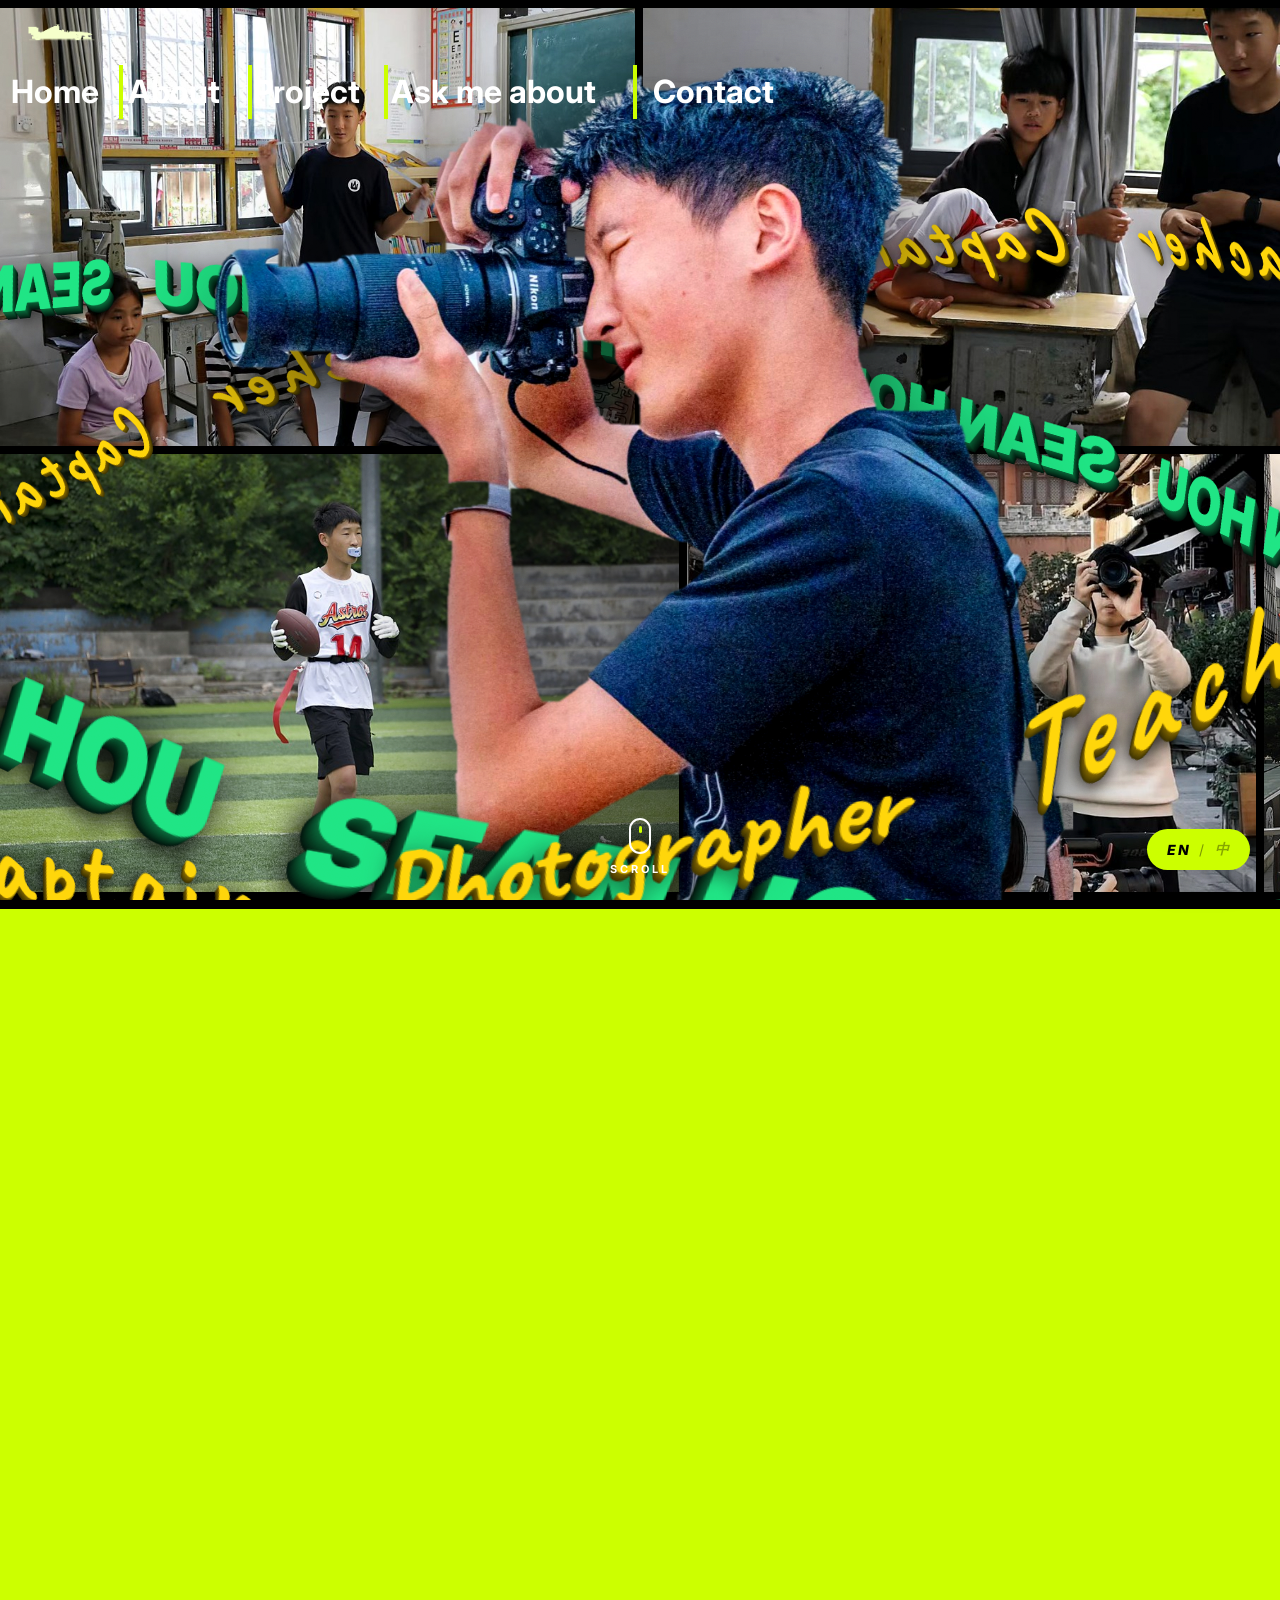
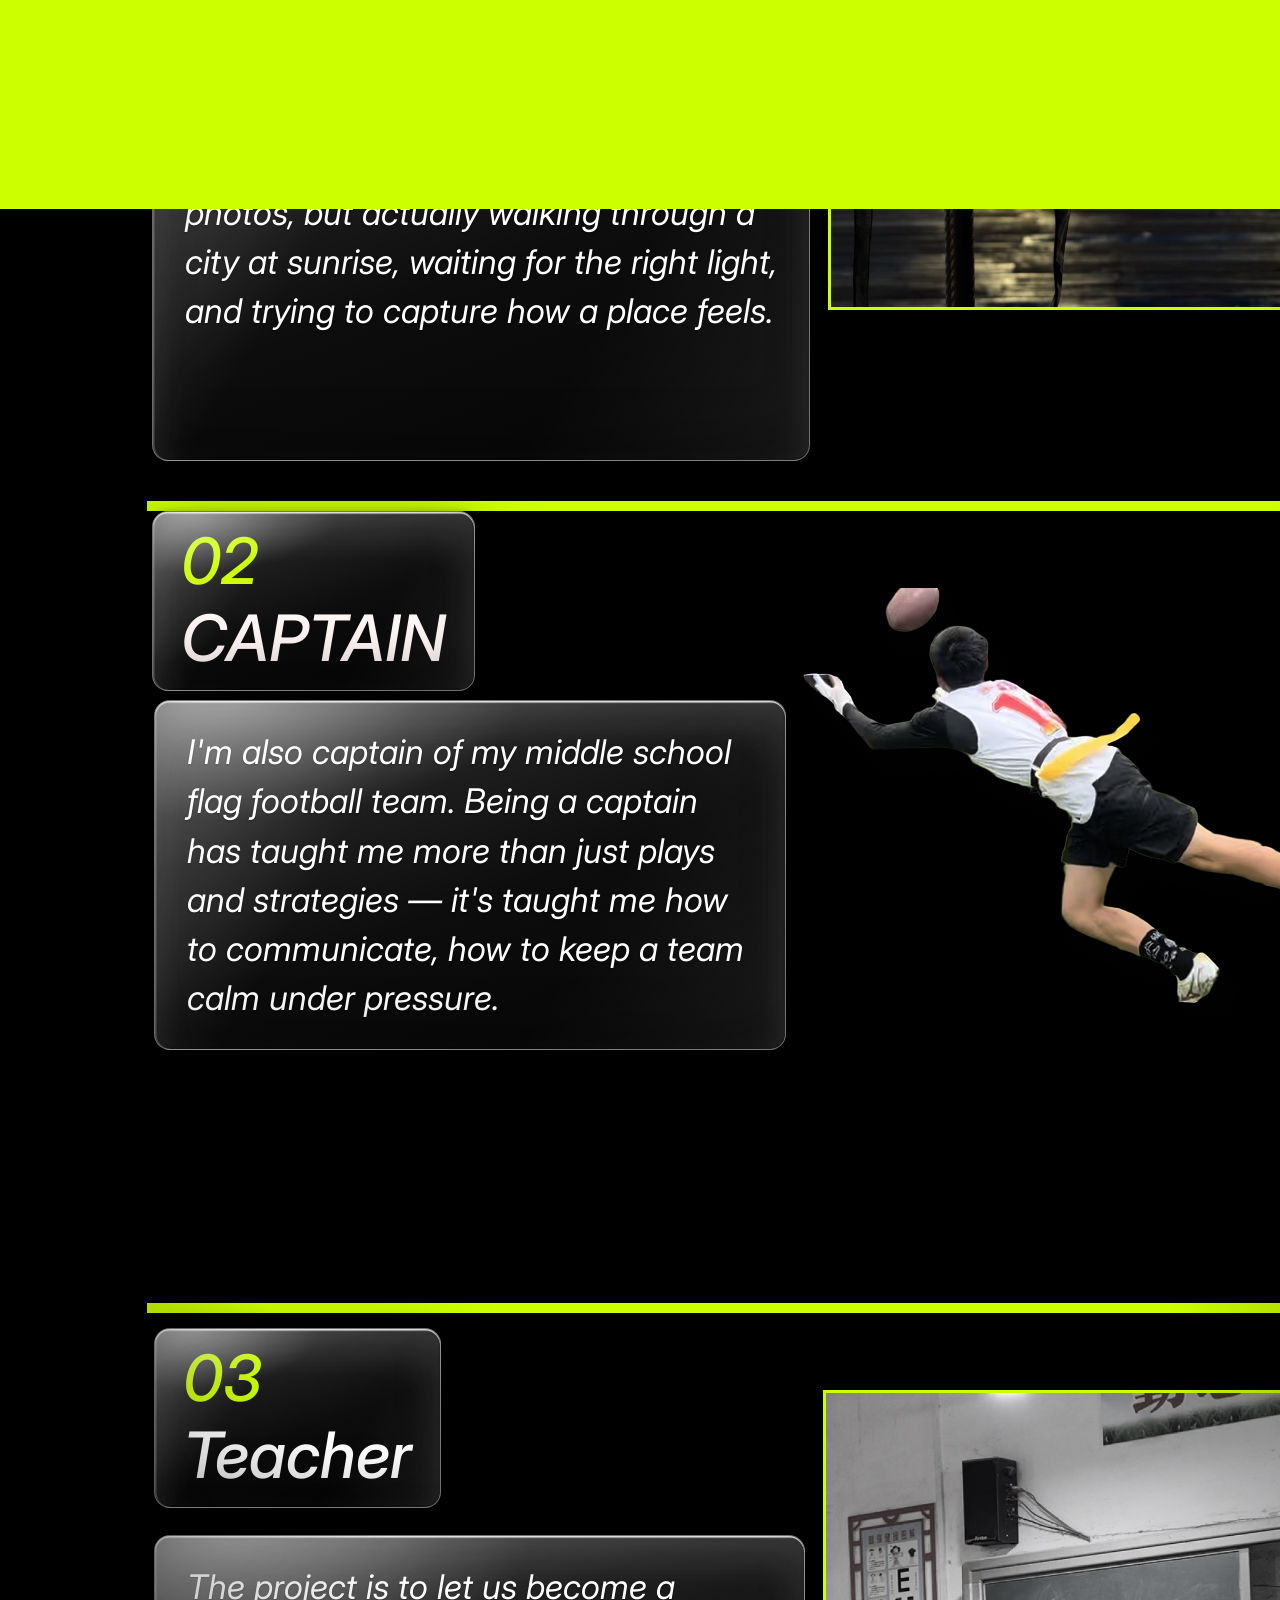
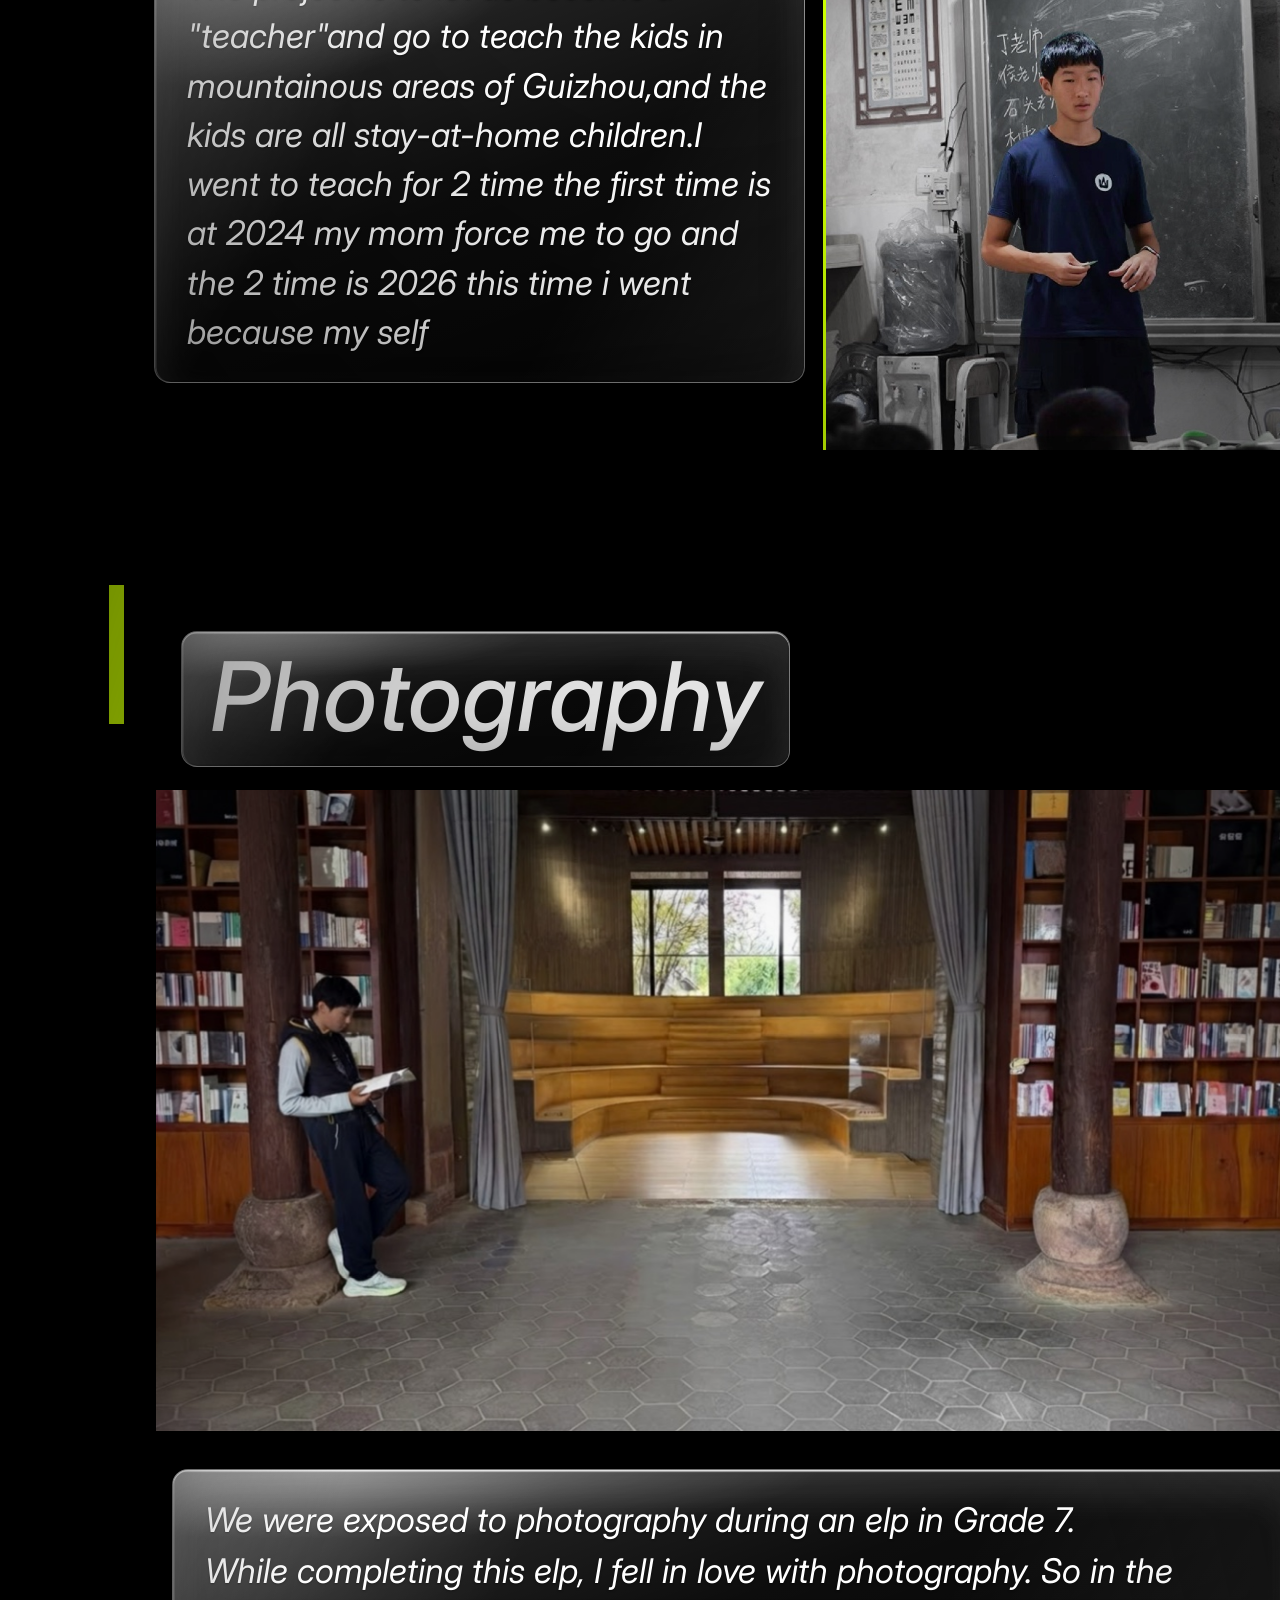
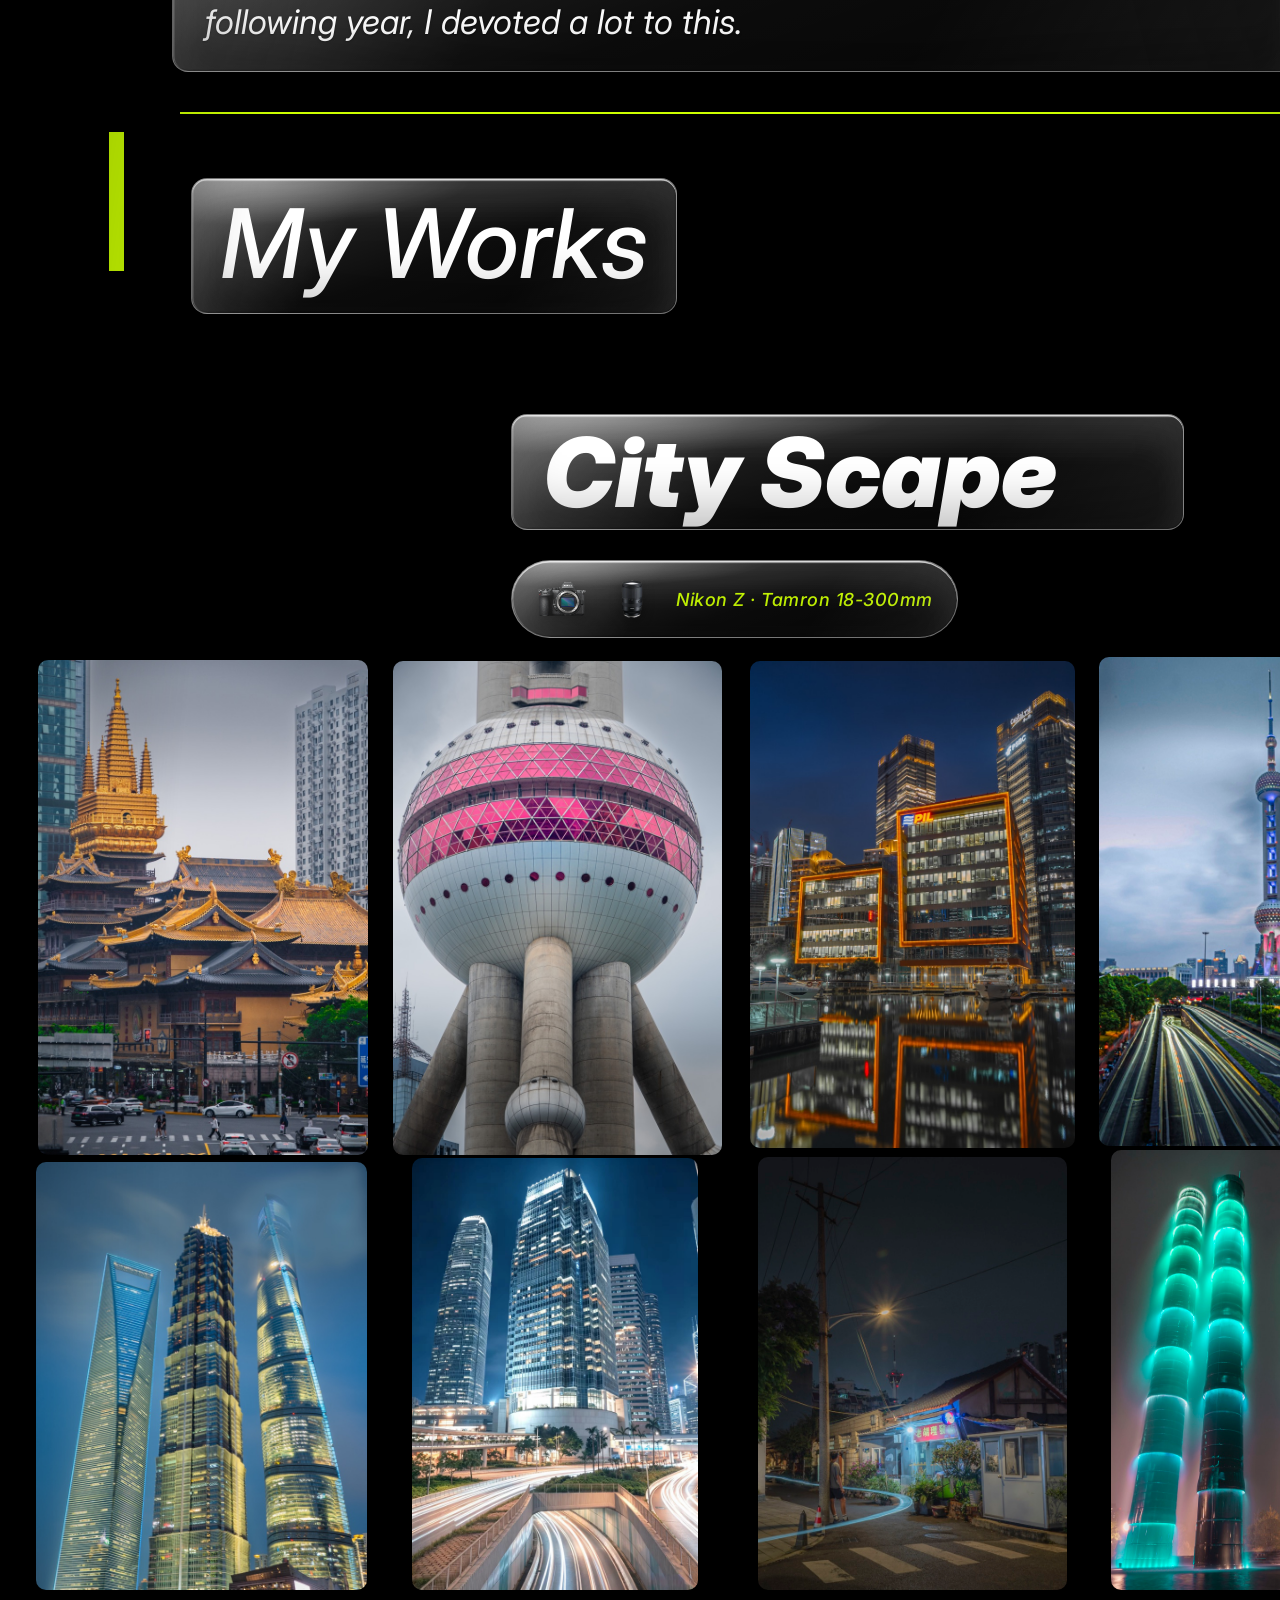
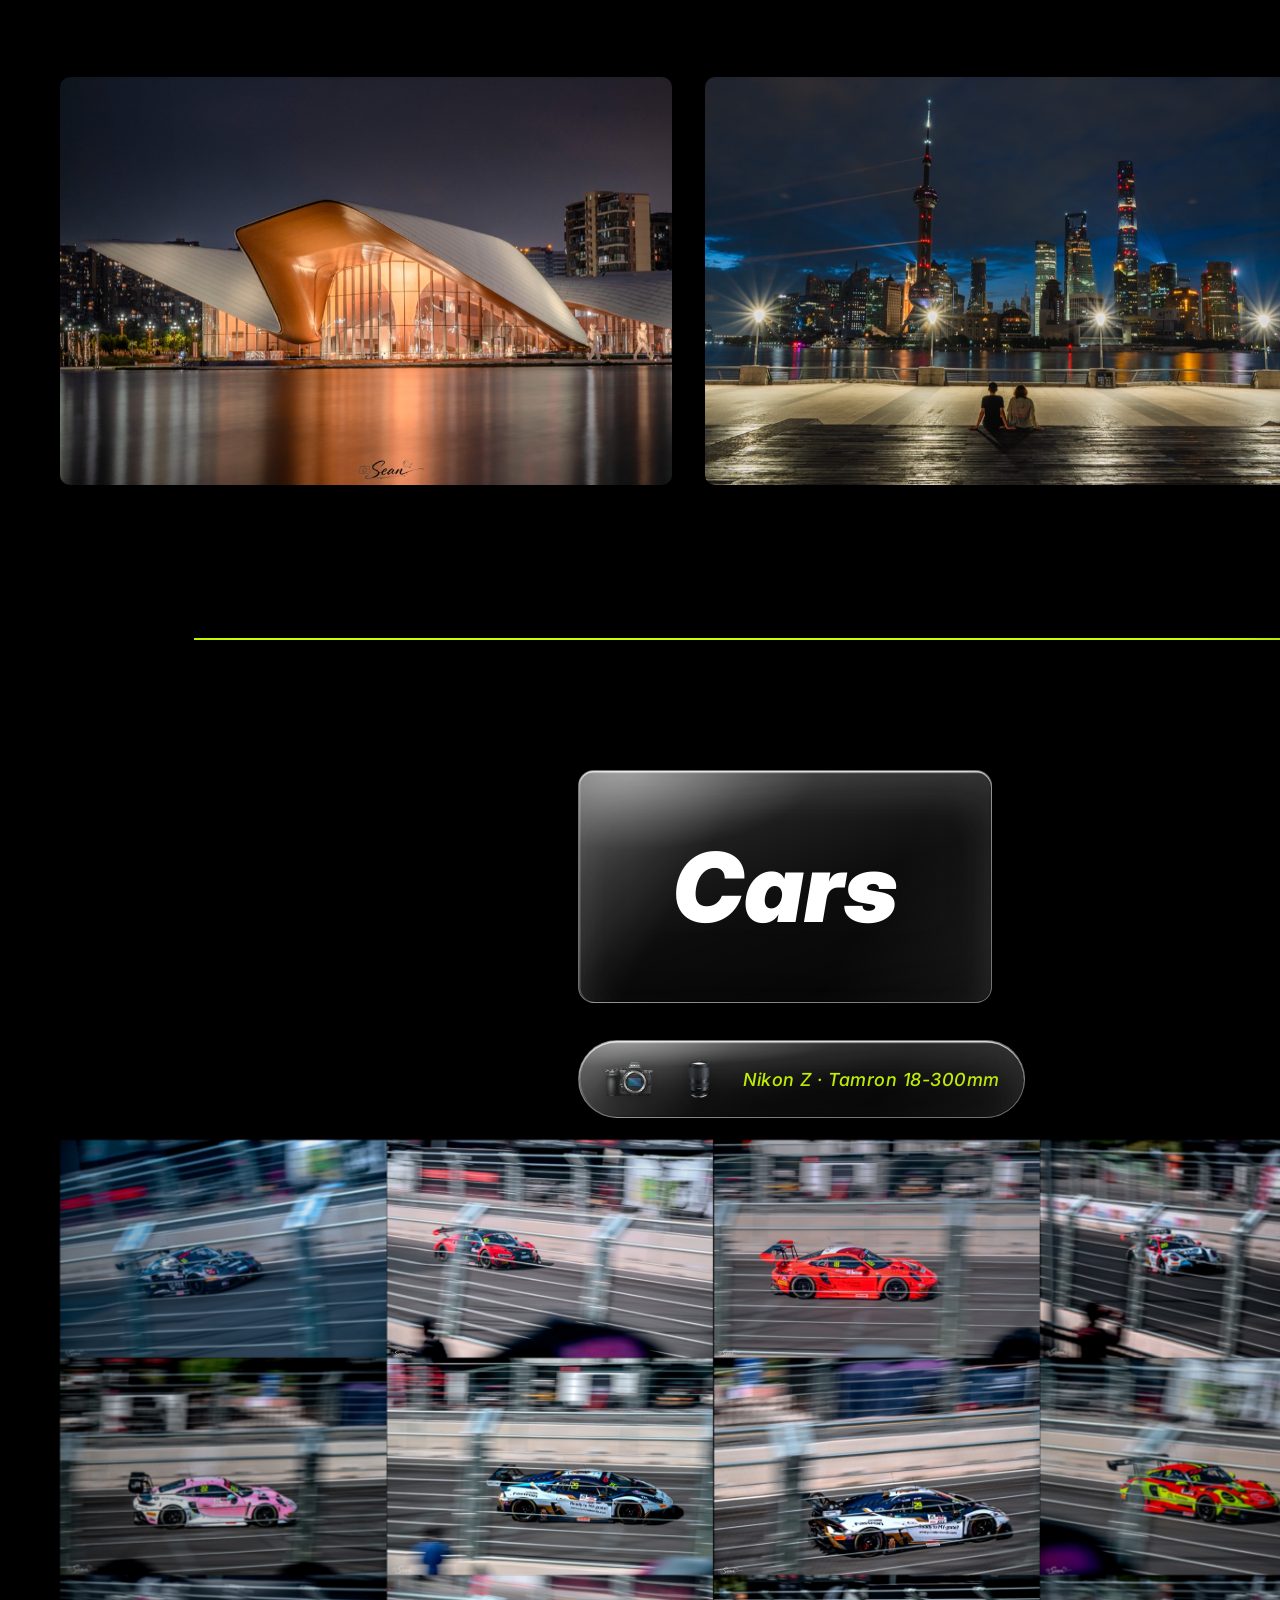
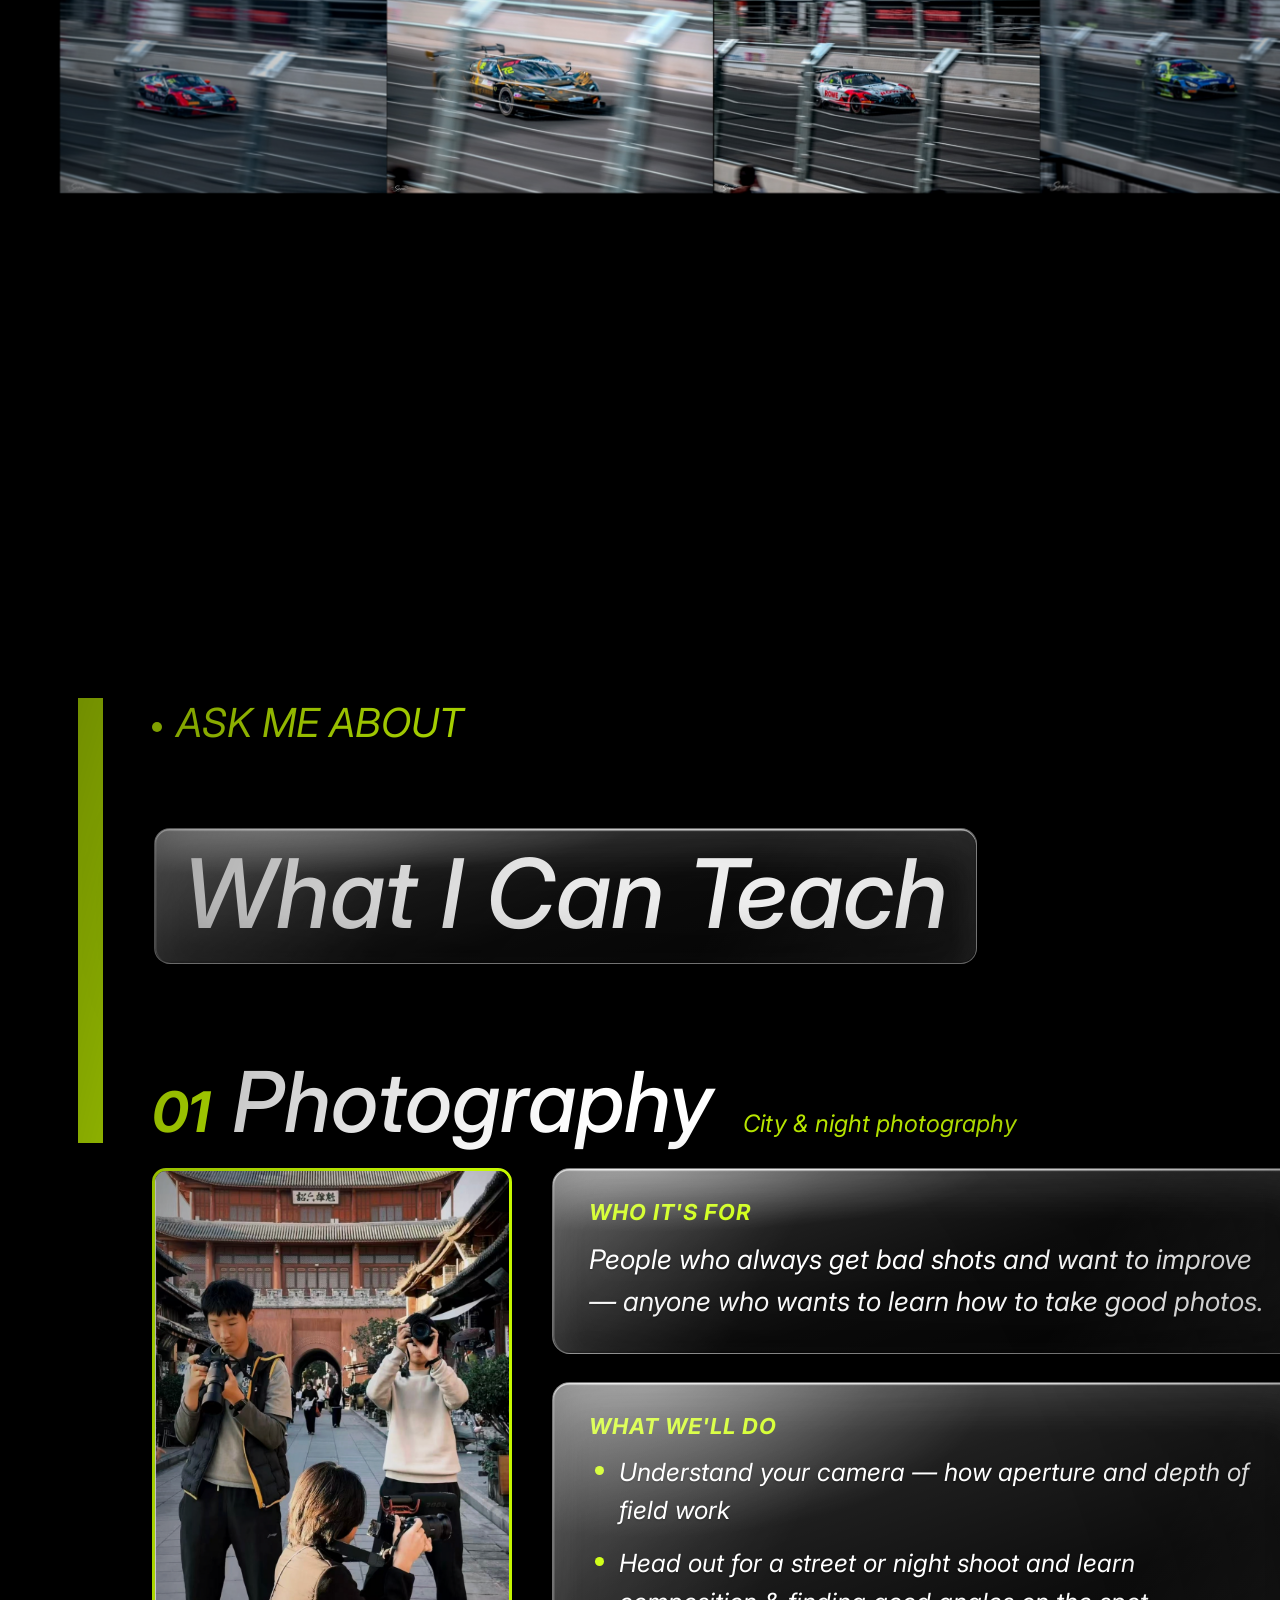
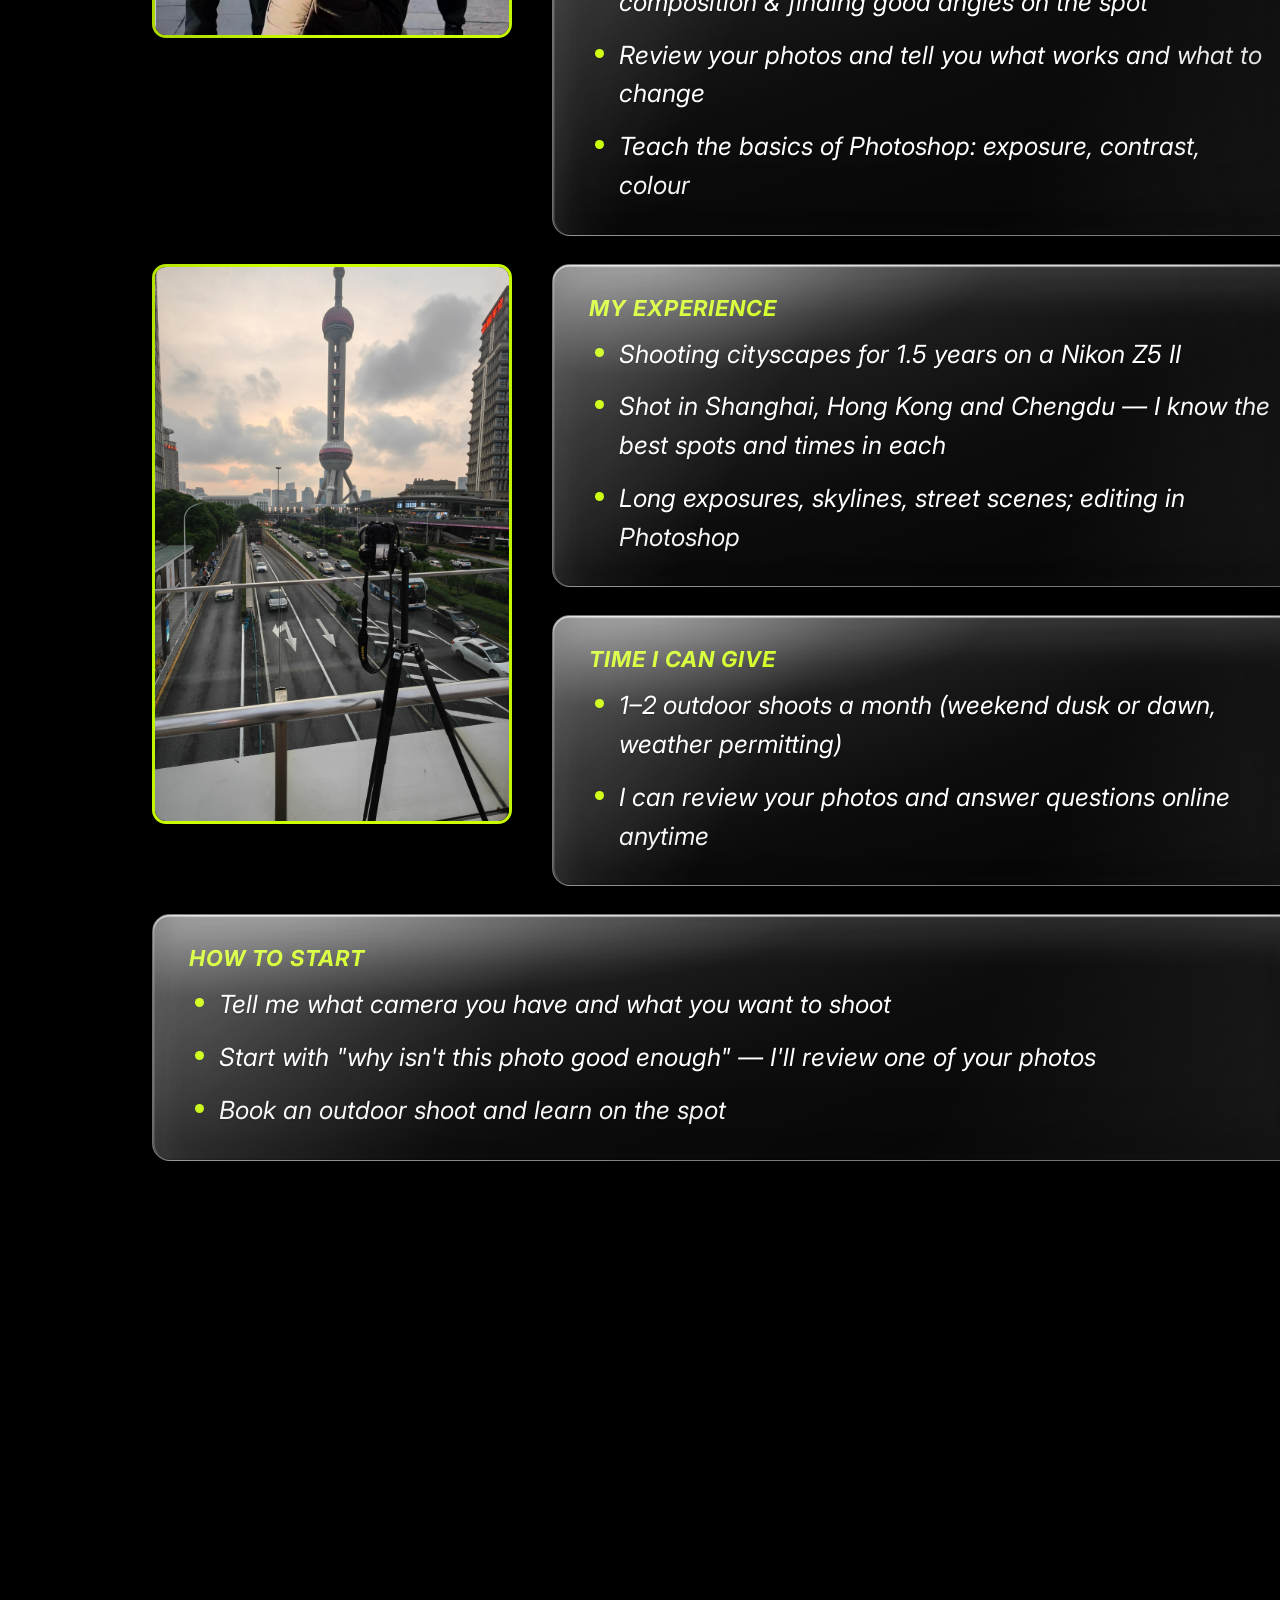
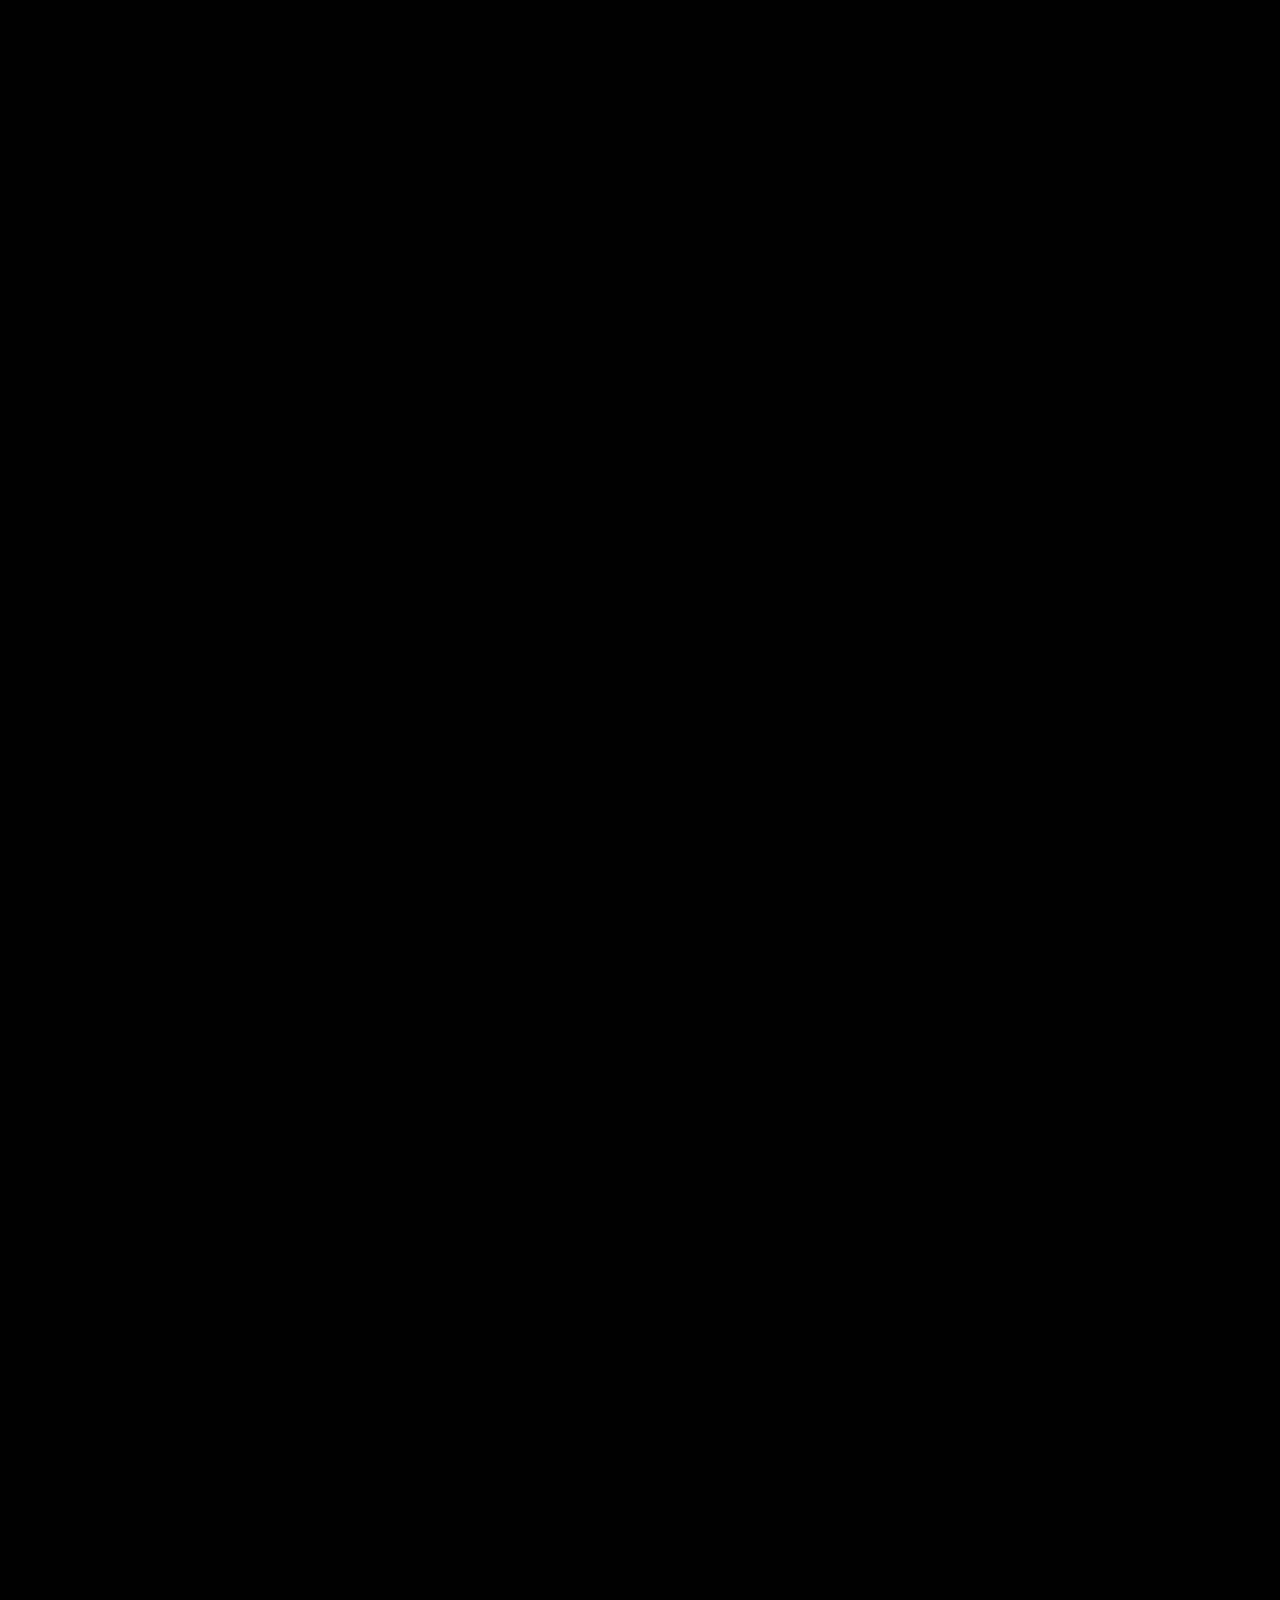
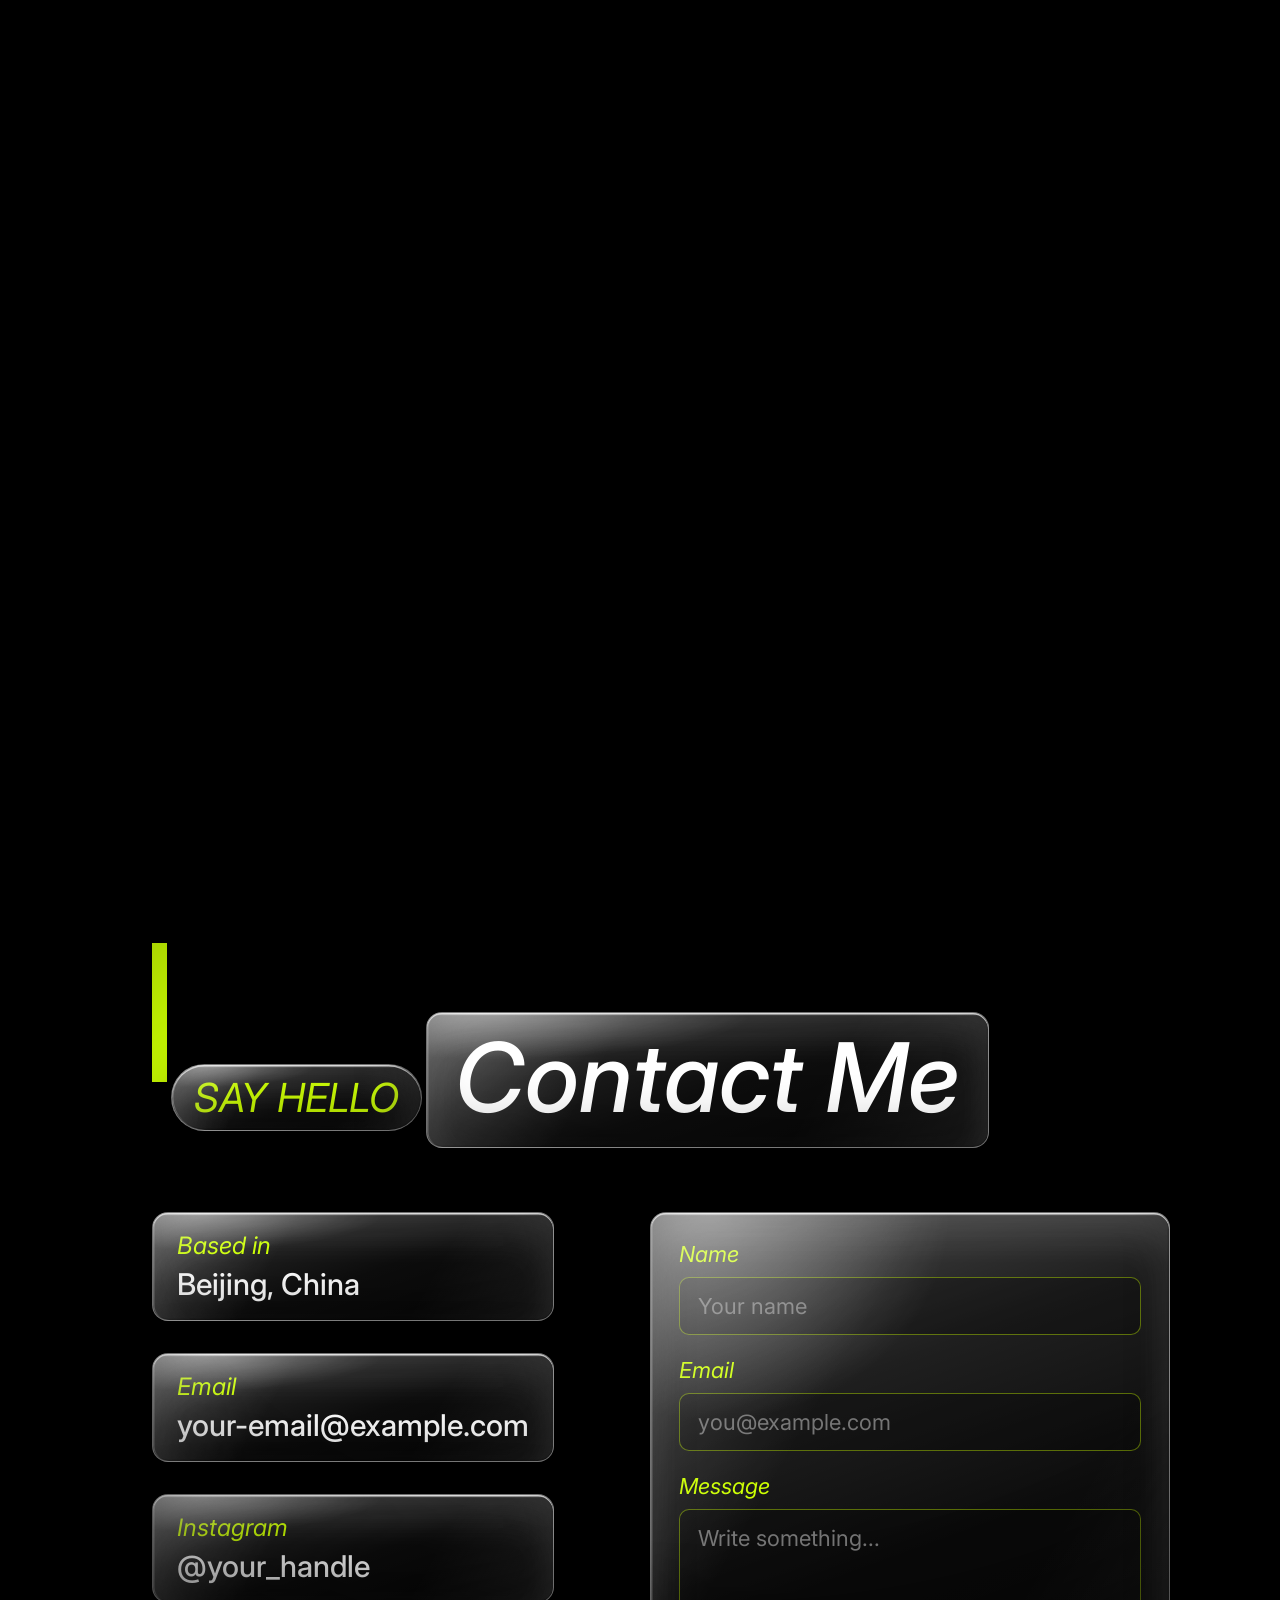
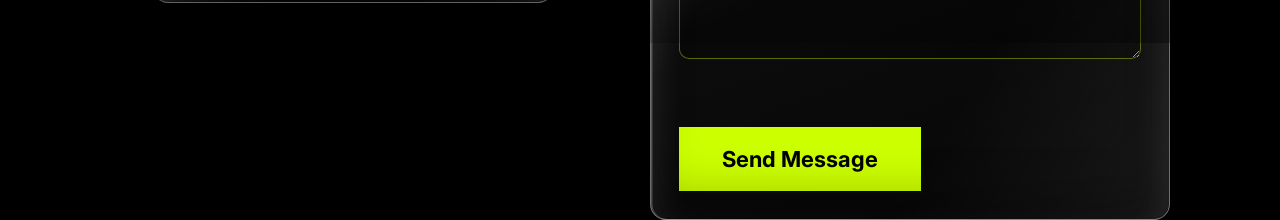
==== commit 0e6e7a35: "update" ====
--- a/index.html
+++ b/index.html
@@ -25,11 +25,13 @@
     <a class="nav-item nav-home-link"    data-target="home"    href="#home" data-i18n="nav-home">Home</a>
     <a class="nav-item nav-about-link"   data-target="about"   href="#about" data-i18n="nav-about">About</a>
     <a class="nav-item nav-project-link" data-target="project" href="#project" data-i18n="nav-project">Project</a>
+    <a class="nav-item nav-ask-link"     data-target="ask"     href="#ask" data-i18n="nav-ask">Ask me about</a>
     <a class="nav-item nav-contact-link" data-target="contact" href="#contact" data-i18n="nav-contact">Contact</a>
 
     <span class="nav-sep sep-home"></span>
     <span class="nav-sep sep-about"></span>
     <span class="nav-sep sep-project"></span>
+    <span class="nav-sep sep-ask"></span>
   </header>
 
   <!-- ============================================================
@@ -62,24 +64,86 @@
       </div>
     </div>
 
-    <!-- ===== two 3D extruded text tracks (behind the hero photo) ===== -->
-    <div class="t3d t3d-name" aria-hidden="true">
-      <div class="t3d-plane">
-        <div class="t3d-layer t3d-ghost"><div class="t3d-track"><span>SEAN HOU <b>✦</b> SEAN HOU <b>✦</b> SEAN HOU <b>✦</b> SEAN HOU <b>✦</b> SEAN HOU <b>✦</b> SEAN HOU <b>✦</b> SEAN HOU <b>✦</b> SEAN HOU <b>✦</b></span><span>SEAN HOU <b>✦</b> SEAN HOU <b>✦</b> SEAN HOU <b>✦</b> SEAN HOU <b>✦</b> SEAN HOU <b>✦</b> SEAN HOU <b>✦</b> SEAN HOU <b>✦</b> SEAN HOU <b>✦</b></span></div></div>
-        <div class="t3d-layer t3d-front"><div class="t3d-track"><span>SEAN HOU <b>✦</b> SEAN HOU <b>✦</b> SEAN HOU <b>✦</b> SEAN HOU <b>✦</b> SEAN HOU <b>✦</b> SEAN HOU <b>✦</b> SEAN HOU <b>✦</b> SEAN HOU <b>✦</b></span><span>SEAN HOU <b>✦</b> SEAN HOU <b>✦</b> SEAN HOU <b>✦</b> SEAN HOU <b>✦</b> SEAN HOU <b>✦</b> SEAN HOU <b>✦</b> SEAN HOU <b>✦</b> SEAN HOU <b>✦</b></span></div></div>
-      </div>
-    </div>
-
-    <div class="t3d t3d-role" aria-hidden="true">
-      <div class="t3d-plane">
-        <div class="t3d-layer t3d-ghost"><div class="t3d-track"><span>PHOTOGRAPHER <b>✦</b> TEACHER <b>✦</b> CAPTAIN <b>✦</b> PHOTOGRAPHER <b>✦</b> TEACHER <b>✦</b> CAPTAIN <b>✦</b> PHOTOGRAPHER <b>✦</b> TEACHER <b>✦</b> CAPTAIN <b>✦</b></span><span>PHOTOGRAPHER <b>✦</b> TEACHER <b>✦</b> CAPTAIN <b>✦</b> PHOTOGRAPHER <b>✦</b> TEACHER <b>✦</b> CAPTAIN <b>✦</b> PHOTOGRAPHER <b>✦</b> TEACHER <b>✦</b> CAPTAIN <b>✦</b></span></div></div>
-        <div class="t3d-layer t3d-front"><div class="t3d-track"><span>PHOTOGRAPHER <b>✦</b> TEACHER <b>✦</b> CAPTAIN <b>✦</b> PHOTOGRAPHER <b>✦</b> TEACHER <b>✦</b> CAPTAIN <b>✦</b> PHOTOGRAPHER <b>✦</b> TEACHER <b>✦</b> CAPTAIN <b>✦</b></span><span>PHOTOGRAPHER <b>✦</b> TEACHER <b>✦</b> CAPTAIN <b>✦</b> PHOTOGRAPHER <b>✦</b> TEACHER <b>✦</b> CAPTAIN <b>✦</b> PHOTOGRAPHER <b>✦</b> TEACHER <b>✦</b> CAPTAIN <b>✦</b></span></div></div>
-      </div>
-    </div>
-
-    <!-- ===== central portrait panel, overlaps everything ===== -->
-    <div class="hero-photo">
-      <img src="images/home-1-cut.png" alt="Sean Hou with a camera" data-i18n-alt="alt-home" />
+    <!-- ===== 3D stage: two text rings orbit the portrait =====
+         each ring renders TWICE: a back copy behind the portrait and a
+         front copy (back faces hidden) in front of it — the text truly
+         wraps around the figure on every browser -->
+    <div class="stage3d">
+
+      <!-- back halves (behind the portrait) -->
+      <div class="ring ring-a" aria-hidden="true">
+        <div class="ring-spin">
+          <span class="seg" style="--a: 0deg">SEAN HOU</span>
+          <span class="seg" style="--a: 30deg">SEAN HOU</span>
+          <span class="seg" style="--a: 60deg">SEAN HOU</span>
+          <span class="seg" style="--a: 90deg">SEAN HOU</span>
+          <span class="seg" style="--a: 120deg">SEAN HOU</span>
+          <span class="seg" style="--a: 150deg">SEAN HOU</span>
+          <span class="seg" style="--a: 180deg">SEAN HOU</span>
+          <span class="seg" style="--a: 210deg">SEAN HOU</span>
+          <span class="seg" style="--a: 240deg">SEAN HOU</span>
+          <span class="seg" style="--a: 270deg">SEAN HOU</span>
+          <span class="seg" style="--a: 300deg">SEAN HOU</span>
+          <span class="seg" style="--a: 330deg">SEAN HOU</span>
+        </div>
+      </div>
+
+      <div class="ring ring-b" aria-hidden="true">
+        <div class="ring-spin">
+          <span class="seg" style="--a: 0deg">Photographer</span>
+          <span class="seg" style="--a: 30deg">Teacher</span>
+          <span class="seg" style="--a: 60deg">Captain</span>
+          <span class="seg" style="--a: 90deg">Photographer</span>
+          <span class="seg" style="--a: 120deg">Teacher</span>
+          <span class="seg" style="--a: 150deg">Captain</span>
+          <span class="seg" style="--a: 180deg">Photographer</span>
+          <span class="seg" style="--a: 210deg">Teacher</span>
+          <span class="seg" style="--a: 240deg">Captain</span>
+          <span class="seg" style="--a: 270deg">Photographer</span>
+          <span class="seg" style="--a: 300deg">Teacher</span>
+          <span class="seg" style="--a: 330deg">Captain</span>
+        </div>
+      </div>
+
+      <!-- portrait plane at z = 0, sandwiched between the ring halves -->
+      <div class="hero-photo">
+        <img src="images/home-1-cut.png" alt="Sean Hou with a camera" data-i18n-alt="alt-home" />
+      </div>
+
+      <!-- front halves (only camera-facing segments render) -->
+      <div class="ring ring-a is-front" aria-hidden="true">
+        <div class="ring-spin">
+          <span class="seg" style="--a: 0deg">SEAN HOU</span>
+          <span class="seg" style="--a: 30deg">SEAN HOU</span>
+          <span class="seg" style="--a: 60deg">SEAN HOU</span>
+          <span class="seg" style="--a: 90deg">SEAN HOU</span>
+          <span class="seg" style="--a: 120deg">SEAN HOU</span>
+          <span class="seg" style="--a: 150deg">SEAN HOU</span>
+          <span class="seg" style="--a: 180deg">SEAN HOU</span>
+          <span class="seg" style="--a: 210deg">SEAN HOU</span>
+          <span class="seg" style="--a: 240deg">SEAN HOU</span>
+          <span class="seg" style="--a: 270deg">SEAN HOU</span>
+          <span class="seg" style="--a: 300deg">SEAN HOU</span>
+          <span class="seg" style="--a: 330deg">SEAN HOU</span>
+        </div>
+      </div>
+
+      <div class="ring ring-b is-front" aria-hidden="true">
+        <div class="ring-spin">
+          <span class="seg" style="--a: 0deg">Photographer</span>
+          <span class="seg" style="--a: 30deg">Teacher</span>
+          <span class="seg" style="--a: 60deg">Captain</span>
+          <span class="seg" style="--a: 90deg">Photographer</span>
+          <span class="seg" style="--a: 120deg">Teacher</span>
+          <span class="seg" style="--a: 150deg">Captain</span>
+          <span class="seg" style="--a: 180deg">Photographer</span>
+          <span class="seg" style="--a: 210deg">Teacher</span>
+          <span class="seg" style="--a: 240deg">Captain</span>
+          <span class="seg" style="--a: 270deg">Photographer</span>
+          <span class="seg" style="--a: 300deg">Teacher</span>
+          <span class="seg" style="--a: 330deg">Captain</span>
+        </div>
+      </div>
     </div>
 
     <a class="scroll-hint" href="#about" aria-label="Scroll to About">
@@ -208,6 +272,147 @@
   </section>
 
   <!-- ============================================================
+       03b ASK ME ABOUT — what I can teach you (two full pages)
+       ============================================================ -->
+  <section class="section sec-ask" id="ask" data-theme="dark">
+
+    <div class="side-bar ask-bar"></div>
+    <h1 class="section-label" data-i18n="ask-label">ASK ME ABOUT</h1>
+    <span class="dash dash-1"></span>
+    <span class="dash dash-2"></span>
+    <h2 class="heading ask-heading" data-i18n="ask-heading">What I Can Teach</h2>
+
+    <!-- ==========================================================
+         PAGE 01 — PHOTOGRAPHY
+         ========================================================== -->
+    <div class="ask-page ask-page-photo">
+      <div class="ask-page-head">
+        <span class="ask-page-num">01</span>
+        <h3 class="ask-page-title" data-i18n="ask-photo-title">Photography</h3>
+        <span class="ask-page-tag" data-i18n="ask-photo-tag">City &amp; night photography</span>
+      </div>
+
+      <!-- hero image -->
+      <img class="ask-img ask-img-hero" src="images/ask-photo-street.png" alt="Photography teaching" data-i18n-alt="alt-ask-photo" />
+
+      <!-- text blocks, spread out with breathing room -->
+      <div class="ask-block ask-block-a">
+        <p class="teach-h" data-i18n="ask-who">Who it's for</p>
+        <p class="teach-p" data-i18n="ask-photo-who">People who always get bad shots and want to improve — anyone who wants to learn how to take good photos.</p>
+      </div>
+
+      <div class="ask-block ask-block-b">
+        <p class="teach-h" data-i18n="ask-do">What we'll do</p>
+        <ul class="teach-list">
+          <li data-i18n="ask-photo-do1">Understand your camera — how aperture and depth of field work</li>
+          <li data-i18n="ask-photo-do2">Head out for a street or night shoot and learn composition &amp; finding good angles on the spot</li>
+          <li data-i18n="ask-photo-do3">Review your photos and tell you what works and what to change</li>
+          <li data-i18n="ask-photo-do4">Teach the basics of Photoshop: exposure, contrast, colour</li>
+        </ul>
+      </div>
+
+      <!-- extra image slot -->
+      <img class="ask-img ask-img-side" src="images/ask-photo-city.jpg" alt="Photography work sample" data-i18n-alt="alt-ask-photo" />
+
+      <div class="ask-block ask-block-c">
+        <p class="teach-h" data-i18n="ask-exp">My experience</p>
+        <ul class="teach-list">
+          <li data-i18n="ask-photo-exp1">Shooting cityscapes for 1.5 years on a Nikon Z5 II</li>
+          <li data-i18n="ask-photo-exp2">Shot in Shanghai, Hong Kong and Chengdu — I know the best spots and times in each</li>
+          <li data-i18n="ask-photo-exp3">Long exposures, skylines, street scenes; editing in Photoshop</li>
+        </ul>
+      </div>
+
+      <div class="ask-block ask-block-d">
+        <p class="teach-h" data-i18n="ask-time">Time I can give</p>
+        <ul class="teach-list">
+          <li data-i18n="ask-photo-time1">1–2 outdoor shoots a month (weekend dusk or dawn, weather permitting)</li>
+          <li data-i18n="ask-photo-time2">I can review your photos and answer questions online anytime</li>
+        </ul>
+      </div>
+
+      <div class="ask-block ask-block-e">
+        <p class="teach-h" data-i18n="ask-start">How to start</p>
+        <ul class="teach-list">
+          <li data-i18n="ask-photo-start1">Tell me what camera you have and what you want to shoot</li>
+          <li data-i18n="ask-photo-start2">Start with "why isn't this photo good enough" — I'll review one of your photos</li>
+          <li data-i18n="ask-photo-start3">Book an outdoor shoot and learn on the spot</li>
+        </ul>
+      </div>
+    </div>
+
+    <!-- ==========================================================
+         PAGE 02 — WAR THUNDER
+         ========================================================== -->
+    <div class="ask-page ask-page-war">
+      <div class="ask-page-head">
+        <span class="ask-page-num">02</span>
+        <h3 class="ask-page-title" data-i18n="ask-war-title">War Thunder</h3>
+        <span class="ask-page-tag" data-i18n="ask-war-tag">Game coaching</span>
+      </div>
+
+      <!-- stat badges — hard numbers, game-style -->
+      <div class="ask-stats">
+        <div class="stat">
+          <span class="stat-num" data-i18n="ask-war-stat1-num">Lv.100</span>
+          <span class="stat-label" data-i18n="ask-war-stat1-label">Player level</span>
+        </div>
+        <div class="stat">
+          <span class="stat-num" data-i18n="ask-war-stat2-num">700+</span>
+          <span class="stat-label" data-i18n="ask-war-stat2-label">Hours played</span>
+        </div>
+        <div class="stat">
+          <span class="stat-num" data-i18n="ask-war-stat3-num">3</span>
+          <span class="stat-label" data-i18n="ask-war-stat3-label">Nations maxed</span>
+        </div>
+      </div>
+
+      <img class="ask-img ask-img-hero" src="images/ask-war-card.jpg" alt="War Thunder ground forces coaching" data-i18n-alt="alt-ask-war" />
+
+      <div class="ask-block ask-block-a">
+        <p class="teach-h" data-i18n="ask-who">Who it's for</p>
+        <p class="teach-p" data-i18n="ask-war-who">New players who want to play but don't know where to start, or people who've played a while but keep getting destroyed and can't figure out how to improve.</p>
+      </div>
+
+      <div class="ask-block ask-block-b">
+        <p class="teach-h" data-i18n="ask-do">What we'll do</p>
+        <ul class="teach-list">
+          <li data-i18n="ask-war-do1">Help you pick the first tank worth grinding — no wasted time</li>
+          <li data-i18n="ask-war-do2">Teach basic positioning: finding cover, when to push or hold, reading the minimap</li>
+          <li data-i18n="ask-war-do3">Core gunnery: angling, baiting tracks, where to shoot to penetrate — and play together</li>
+        </ul>
+      </div>
+
+      <img class="ask-img ask-img-side" src="images/ask-war-banner.png" alt="War Thunder gameplay" data-i18n-alt="alt-ask-war" />
+
+      <div class="ask-block ask-block-c">
+        <p class="teach-h" data-i18n="ask-exp">My experience</p>
+        <ul class="teach-list">
+          <li data-i18n="ask-war-exp1">War Thunder level 100, 700+ hours of pure playtime</li>
+          <li data-i18n="ask-war-exp2">Top-tier ground &amp; air — China ground and air maxed, US ground maxed, USSR air maxed</li>
+          <li data-i18n="ask-war-exp3">Ground my way up from low tier, so I know every mechanic and where each stage trips people up</li>
+          <li data-i18n="ask-war-exp4">Vehicles I've spaded include the Khalid, T-80UE-1, Su-30 and more — familiar with every nation</li>
+        </ul>
+      </div>
+
+      <div class="ask-block ask-block-d">
+        <p class="teach-h" data-i18n="ask-time">Time I can give</p>
+        <ul class="teach-list">
+          <li data-i18n="ask-war-time1">1–2 sessions a week, 2–3 hours each (weekends or evenings)</li>
+          <li data-i18n="ask-war-time2">We can play one match first to see your level, then decide where to start</li>
+        </ul>
+      </div>
+
+      <div class="ask-block ask-block-e">
+        <p class="teach-h" data-i18n="ask-start">How to start</p>
+        <ul class="teach-list">
+          <li data-i18n="ask-war-start1">Add me as a friend and tell me what you're playing now — let's play together</li>
+        </ul>
+      </div>
+    </div>
+  </section>
+
+  <!-- ============================================================
        04 CONTACT
        ============================================================ -->
   <section class="section sec-contact" id="contact" data-theme="dark">
--- a/css/style.css
+++ b/css/style.css
@@ -1,4 +1,4 @@
-@import url('https://fonts.googleapis.com/css2?family=Inter:ital,wght@0,400;0,500;0,700;0,800;0,900;1,400;1,500;1,700;1,800;1,900&display=swap');
+@import url('https://fonts.googleapis.com/css2?family=Caveat:wght@600;700&family=Inter:ital,wght@0,400;0,500;0,700;0,800;0,900;1,400;1,500;1,700;1,800;1,900&display=swap');
 
 /* ============================================================
    Reset & tokens
@@ -9,21 +9,41 @@
   --white: #fff;
   --warm: #ffe9e9;
 
+  /* liquid-glass recipe — applied to every frosted panel */
+  --glass-bg:
+    linear-gradient(160deg,
+      rgba(255,255,255,0.30) 0%,
+      rgba(255,255,255,0.12) 30%,
+      rgba(255,255,255,0.05) 55%,
+      rgba(255,255,255,0.02) 100%);
+  --glass-border: rgba(255, 255, 255, 0.42);
+  --glass-shadow:
+    0 20px 60px rgba(0, 0, 0, 0.5),
+    0 2px 8px rgba(0, 0, 0, 0.35),
+    inset 0 1.5px 0 rgba(255, 255, 255, 0.75),
+    inset 0 -1.5px 0 rgba(0, 0, 0, 0.35),
+    inset 1.5px 0 0 rgba(255, 255, 255, 0.28),
+    inset -1.5px 0 0 rgba(0, 0, 0, 0.18),
+    inset 0 18px 40px rgba(255, 255, 255, 0.10);
+
   /* nav coordinates — light (home) theme defaults */
   --nav-y: 53px;
   --sep-y: 48px;
   --car-y: -26px;
-  --nx-home: 62px;
-  --nx-about: 194px;
-  --nx-project: 337px;
-  --nx-contact: 496px;
-  --sx-home: 172px;
-  --sx-about: 316px;
-  --sx-project: 467px;
-  --car-home: 54px;
-  --car-about: 186px;
-  --car-project: 343px;
-  --car-contact: 501px;
+  --nx-home: 58px;
+  --nx-about: 175px;
+  --nx-project: 300px;
+  --nx-ask: 438px;
+  --nx-contact: 700px;
+  --sx-home: 168px;
+  --sx-about: 297px;
+  --sx-project: 433px;
+  --sx-ask: 682px;
+  --car-home: 50px;
+  --car-about: 167px;
+  --car-project: 292px;
+  --car-ask: 430px;
+  --car-contact: 692px;
   --nav-color: var(--black);
 
   /* which word the car sits above (set by JS) */
@@ -93,16 +113,19 @@
   --sep-y: 67px;
   --car-y: -7px;
   --nx-home: 91px;
-  --nx-about: 223px;
-  --nx-project: 366px;
-  --nx-contact: 525px;
+  --nx-about: 208px;
+  --nx-project: 333px;
+  --nx-ask: 471px;
+  --nx-contact: 733px;
   --sx-home: 201px;
-  --sx-about: 345px;
-  --sx-project: 496px;
+  --sx-about: 330px;
+  --sx-project: 466px;
+  --sx-ask: 715px;
   --car-home: 83px;
-  --car-about: 215px;
-  --car-project: 372px;
-  --car-contact: 530px;
+  --car-about: 200px;
+  --car-project: 325px;
+  --car-ask: 463px;
+  --car-contact: 725px;
   --nav-color: var(--white);
 }
 
@@ -112,6 +135,7 @@
 body[data-active="home"]    { --car-x: var(--car-home); }
 body[data-active="about"]   { --car-x: var(--car-about); }
 body[data-active="project"] { --car-x: var(--car-project); }
+body[data-active="ask"]     { --car-x: var(--car-ask); }
 body[data-active="contact"] { --car-x: var(--car-contact); }
 
 .nav-item {
@@ -137,6 +161,7 @@
 .nav-home-link    { left: var(--nx-home);    width: 100px; }
 .nav-about-link   { left: var(--nx-about);   width: 100px; }
 .nav-project-link { left: var(--nx-project); width: 127px; }
+.nav-ask-link     { left: var(--nx-ask);     width: 250px; }
 .nav-contact-link { left: var(--nx-contact); width: 126px; }
 
 .nav-sep {
@@ -154,6 +179,7 @@
 .sep-home    { left: var(--sx-home); }
 .sep-about   { left: var(--sx-about); }
 .sep-project { left: var(--sx-project); }
+.sep-ask     { left: var(--sx-ask); }
 
 .nav-car {
   position: absolute;
@@ -217,6 +243,10 @@
   min-height: 4890px;
 }
 
+.sec-ask {
+  min-height: 3000px;
+}
+
 .sec-contact {
   min-height: 100vh;
 }
@@ -224,6 +254,7 @@
 /* cinematic vignette on dark sections */
 .sec-about::after,
 .sec-project::after,
+.sec-ask::after,
 .sec-contact::after {
   content: '';
   position: absolute;
@@ -296,143 +327,145 @@
   to   { opacity: 1; }
 }
 
-/* ---- 3D extruded italic type: two parallax tracks ---- */
-.t3d {
+/* ---- 3D stage: two text rings orbit the portrait ----
+   One shared preserve-3d context: text at z > 0 crosses in front of
+   the chest, text at z < 0 is occluded by the photo and mirrors
+   (exactly like the reference video). */
+.stage3d {
+  position: absolute;
+  inset: 0;
+  z-index: 3;
+  perspective: 2300px;
+  perspective-origin: 50% 47%;
+  transform-style: preserve-3d;
+  pointer-events: none;
+  opacity: 0;
+  animation: wallIn 1.1s ease 0.45s both;
+}
+
+/* each ring: positioned at the portrait's centre, tilted like a
+   hula-hoop (rotateX: front crosses the waist, back rises behind the
+   shoulders) and leaning sideways (rotateZ) — the two rings lean in
+   OPPOSITE directions and cross like an X, as in the reference */
+.ring {
+  position: absolute;
+  left: 50%;
+  top: 57%;
+  transform-style: preserve-3d;
+}
+
+/* green name ring: left side high, right side low */
+.ring-a { transform: translate(-50%, -50%) rotateX(-13deg) rotateZ(11deg); }
+
+/* yellow script ring: right side high, left side low, a touch steeper */
+.ring-b {
+  top: 52%;
+  transform: translate(-50%, -50%) rotateX(-17deg) rotateZ(-11deg);
+}
+
+/* every ring is rendered twice (back copy + front copy sandwiching the
+   portrait); the front copy only draws camera-facing segments, so the
+   front half of each ring always crosses IN FRONT of the figure */
+.ring.is-front .seg {
+  backface-visibility: hidden;
+  -webkit-backface-visibility: hidden;
+}
+
+.ring-spin {
+  position: relative;
+  width: 0;
+  height: 0;
+  transform-style: preserve-3d;
+  will-change: transform;
+  animation: ringSpin linear infinite;
+}
+
+.ring-a .ring-spin { animation-duration: 46s; }
+.ring-b .ring-spin { animation-duration: 68s; animation-direction: reverse; }
+
+@keyframes ringSpin {
+  from { transform: rotateY(0deg); }
+  to   { transform: rotateY(360deg); }
+}
+
+/* a segment is one phrase on the cylinder:
+   centre it on the axis, spin it to its slot, push it out to the rim */
+.seg {
   position: absolute;
   left: 0;
-  width: 100%;
-  pointer-events: none;
+  top: 0;
+  transform: translate(-50%, -50%) rotateY(var(--a)) translateZ(var(--r));
   white-space: nowrap;
-  opacity: 0;
-  animation: t3dIn 1.1s ease 0.45s both;
-}
-
-.t3d-name {
-  top: 43.5%;
-  z-index: 3;
-  font-size: clamp(64px, 15vh, 168px);
-}
-
-.t3d-role {
-  top: 63%;
-  z-index: 2;
-  font-size: clamp(40px, 8.4vh, 98px);
-}
-
-.t3d-plane {
-  position: relative;
-  height: 1.08em;
+  line-height: 1;
+  user-select: none;
+}
+
+/* ring A — the name: huge italic 900, vivid emerald face with a deep
+   forest-green extrusion; sized so "SEAN HOU" fills ~93% of its 30deg
+   arc, reading as one continuous ribbon around the ring */
+.ring-a .seg {
+  --r: 900px;
+  font-size: clamp(72px, 8.8vh, 84px);
   font-style: italic;
   font-weight: 900;
   text-transform: uppercase;
-  line-height: 1;
   letter-spacing: 0.01em;
-  transform: perspective(1500px) rotateX(8deg) skewY(5deg);
-  transform-origin: 50% 50%;
-}
-
-.t3d-layer {
-  position: absolute;
-  top: 0;
-  left: 0;
-}
-
-.t3d-track {
-  display: flex;
-  width: max-content;
-  will-change: transform;
-  animation: t3dSlide linear infinite;
-}
-
-.t3d-track span {
-  flex: 0 0 auto;
-  padding-right: 0.32em;
-}
-
-.t3d-track b {
-  font-weight: 900;
-  padding: 0 0.08em;
-}
-
-/* the walls rush past while the giant type drifts slowly behind the figure */
-.t3d-name .t3d-front .t3d-track { animation-duration: 220s; }
-.t3d-name .t3d-ghost .t3d-track { animation-duration: 280s; }
-.t3d-role .t3d-front .t3d-track { animation-duration: 250s; }
-.t3d-role .t3d-ghost .t3d-track { animation-duration: 320s; }
-
-/* ghost echo: blurred, offset, accent-coloured, sits behind the face */
-.t3d-ghost { filter: blur(2.5px); }
-.t3d-name .t3d-ghost { transform: translate(0.08em, 0.09em); opacity: 0.6; }
-.t3d-role .t3d-ghost { transform: translate(-0.08em, 0.08em); opacity: 0.5; }
-
-.t3d-name .t3d-ghost .t3d-track {
-  color: var(--accent);
-  text-shadow: 0 0 26px rgba(204, 255, 0, 0.5);
-}
-
-.t3d-role .t3d-ghost .t3d-track {
-  color: #f2ffe2;
-  text-shadow: 0 0 22px rgba(255, 255, 255, 0.4);
-}
-
-/* front face, SEAN HOU — near-white with a thick dark extrusion */
-.t3d-name .t3d-front .t3d-track {
-  color: #f5ffe9;
+  color: #1fe584;
   text-shadow:
-    0 0 28px rgba(0, 0, 0, 0.55),
-    -1px 1px 0 #3c4831,
-    -2px 2px 0 #35402c,
-    -3px 3px 0 #2f3826,
-    -4px 4px 0 #293121,
-    -5px 5px 0 #232a1c,
-    -6px 6px 0 #1e2418,
-    -7px 7px 0 #191e14,
-    -8px 8px 0 #151911,
-    -9px 9px 0 #12150e,
-    -10px 10px 0 #0f110c,
-    -11px 11px 0 #0c0e09,
-    -12px 13px 0 #0a0b07,
-    -14px 16px 16px rgba(0, 0, 0, 0.65);
-}
-
-/* front face, ROLES — lime with a deep olive extrusion */
-.t3d-role .t3d-front .t3d-track {
-  color: var(--accent);
+    0 0 30px rgba(0, 0, 0, 0.5),
+    -1px 1px 0 #0d7a45,
+    -2px 2px 0 #0c6f3f,
+    -3px 3px 0 #0a6539,
+    -4px 4px 0 #095a33,
+    -5px 5px 0 #08502d,
+    -6px 6px 0 #074527,
+    -7px 7px 0 #063b21,
+    -8px 8px 0 #05301c,
+    -9px 9px 0 #042616,
+    -10px 10px 0 #031b10,
+    -12px 12px 18px rgba(0, 0, 0, 0.6);
+}
+
+/* ring B — the roles: loose yellow brush script on a smaller,
+   steeper ring. The three words differ a lot in length, so each gets
+   its own size + tracking to fill a similar share of the arc */
+.ring-b .seg {
+  --r: 810px;
+  font-family: 'Caveat', cursive;
+  font-size: clamp(56px, 8.4vh, 84px);
+  font-weight: 700;
+  color: #ffd60a;
   text-shadow:
-    0 0 26px rgba(0, 0, 0, 0.5),
-    1px -1px 0 rgba(247, 255, 205, 0.55),
-    -1px 1px 0 #58681b,
-    -2px 2px 0 #4f5e17,
-    -3px 3px 0 #475515,
-    -4px 4px 0 #3f4b12,
-    -5px 5px 0 #374210,
-    -6px 6px 0 #30390e,
-    -7px 7px 0 #29310c,
-    -8px 8px 0 #23290a,
-    -9px 9px 0 #1d2208,
-    -10px 10px 0 #181c07,
-    -11px 11px 0 #131605,
-    -12px 13px 16px rgba(0, 0, 0, 0.6);
-}
-
-@keyframes t3dSlide {
-  from { transform: translate3d(0, 0, 0); }
-  to   { transform: translate3d(-50%, 0, 0); }
-}
-
-@keyframes t3dIn {
-  from { opacity: 0; }
-  to   { opacity: 1; }
-}
-
-/* ---- central portrait: cutout over the type and wall ---- */
+    0 0 24px rgba(0, 0, 0, 0.45),
+    -1px 1px 0 #8a6d00,
+    -2px 2px 0 #7a6100,
+    -3px 3px 0 #6a5500,
+    -4px 4px 0 #5a4900,
+    -5px 5px 0 #4a3d00,
+    -6px 6px 14px rgba(0, 0, 0, 0.55);
+}
+
+/* Teacher (2nd, 5th, 8th, 11th segment) — short word, scale it up */
+.ring-b .seg:nth-child(3n + 2) {
+  font-size: clamp(78px, 11vh, 110px);
+  letter-spacing: 0.12em;
+}
+
+/* Captain (3rd, 6th, 9th, 12th segment) */
+.ring-b .seg:nth-child(3n) {
+  font-size: clamp(76px, 10.5vh, 104px);
+  letter-spacing: 0.1em;
+}
+
+/* ---- central portrait: a plane at z = 0 inside the 3D stage;
+   the rings wrap around it (front of ring covers the chest,
+   back of ring is hidden behind the shoulders) ---- */
 .hero-photo {
   position: absolute;
   top: 53.5%;
   left: 50%;
   height: 94vh;
-  transform: translate(-50%, -50%);
-  z-index: 4;
+  transform: translate(-50%, -50%) translateZ(0);
   pointer-events: none;
   opacity: 0;
   animation: heroIn 1.2s cubic-bezier(0.22, 1, 0.36, 1) 0.3s both;
@@ -448,8 +481,8 @@
 }
 
 @keyframes heroIn {
-  from { opacity: 0; transform: translate(-50%, -47%) scale(0.985); }
-  to   { opacity: 1; transform: translate(-50%, -50%) scale(1); }
+  from { opacity: 0; transform: translate(-50%, -47%) translateZ(0) scale(0.985); }
+  to   { opacity: 1; transform: translate(-50%, -50%) translateZ(0) scale(1); }
 }
 
 /* scroll cue reads white over the dark home stage */
@@ -542,16 +575,16 @@
 
 @media (prefers-reduced-motion: reduce) {
   .wall-track,
-  .t3d-track,
+  .ring-spin,
   .hero-photo,
   .wall,
-  .t3d,
+  .stage3d,
   .site-nav > *,
   .scroll-hint,
   .mouse i { animation: none !important; }
 
   .wall,
-  .t3d,
+  .stage3d,
   .hero-photo { opacity: 1; }
 }
 
@@ -611,12 +644,12 @@
   font-weight: 500;
   display: inline-block;
   padding: 6px 28px 12px;
-  background: linear-gradient(150deg, rgba(255,255,255,0.25) 0%, rgba(255,255,255,0.10) 45%, rgba(255,255,255,0.05) 100%);
+  background: var(--glass-bg);
   backdrop-filter: blur(44px) saturate(2.2);
   -webkit-backdrop-filter: blur(44px) saturate(2.2);
-  border: 1px solid rgba(255, 255, 255, 0.3);
+  border: 1px solid var(--glass-border);
   border-radius: 16px;
-  box-shadow: 0 16px 50px rgba(0,0,0,0.42), inset 0 1.5px 0 rgba(255,255,255,0.55), inset 0 -1px 0 rgba(0,0,0,0.1), inset 0 10px 30px rgba(255,255,255,0.07);
+  box-shadow: var(--glass-shadow);
 }
 
 .role {
@@ -626,12 +659,12 @@
   font-weight: 500;
   display: inline-block;
   padding: 10px 28px 14px;
-  background: linear-gradient(150deg, rgba(255,255,255,0.25) 0%, rgba(255,255,255,0.10) 45%, rgba(255,255,255,0.05) 100%);
+  background: var(--glass-bg);
   backdrop-filter: blur(44px) saturate(2.2);
   -webkit-backdrop-filter: blur(44px) saturate(2.2);
-  border: 1px solid rgba(255, 255, 255, 0.3);
+  border: 1px solid var(--glass-border);
   border-radius: 16px;
-  box-shadow: 0 16px 50px rgba(0,0,0,0.42), inset 0 1.5px 0 rgba(255,255,255,0.55), inset 0 -1px 0 rgba(0,0,0,0.1), inset 0 10px 30px rgba(255,255,255,0.07);
+  box-shadow: var(--glass-shadow);
 }
 
 .role-1 { left: 154px; top: 506px; }
@@ -652,12 +685,12 @@
   line-height: 1.45;
   word-wrap: break-word;
   padding: 26px 32px;
-  background: linear-gradient(150deg, rgba(255,255,255,0.25) 0%, rgba(255,255,255,0.10) 45%, rgba(255,255,255,0.05) 100%);
+  background: var(--glass-bg);
   backdrop-filter: blur(44px) saturate(2.2);
   -webkit-backdrop-filter: blur(44px) saturate(2.2);
-  border: 1px solid rgba(255, 255, 255, 0.3);
+  border: 1px solid var(--glass-border);
   border-radius: 16px;
-  box-shadow: 0 16px 50px rgba(0,0,0,0.42), inset 0 1.5px 0 rgba(255,255,255,0.55), inset 0 -1px 0 rgba(0,0,0,0.1), inset 0 10px 30px rgba(255,255,255,0.07);
+  box-shadow: var(--glass-shadow);
   text-shadow: 0 1px 2px rgba(0,0,0,0.5);
 }
 
@@ -708,6 +741,239 @@
 }
 
 /* ============================================================
+   ASK ME ABOUT — what I can teach (two full pages)
+   ============================================================ */
+.ask-bar {
+  top: 158px;
+}
+
+.ask-heading {
+  top: 288px;
+  width: auto;
+}
+
+/* ---- each topic is a full page, laid out as a loose grid ----
+   aligned to the section content column (left 152px), clear of the
+   side accent bar */
+.ask-page {
+  position: relative;
+  width: 1160px;
+  margin: 0 0 0 152px;
+  padding-top: 520px;
+}
+
+.ask-page-war {
+  padding-top: 80px;
+  margin-bottom: 160px;
+  display: flex;
+  flex-wrap: wrap;
+  column-gap: 48px;
+}
+
+/* war thunder page: header + stats span full width, blocks go two-up */
+.ask-page-war .ask-page-head,
+.ask-page-war .ask-stats {
+  width: 100%;
+}
+
+/* two-column text blocks on the war thunder page */
+.ask-page-war .ask-block {
+  flex: 1 1 520px;
+  margin-bottom: 28px;
+}
+
+/* page header: number + title + tag, spans full width */
+.ask-page-head {
+  display: flex;
+  align-items: baseline;
+  gap: 22px;
+  margin-bottom: 24px;
+}
+
+.ask-page-num {
+  color: var(--accent);
+  font-size: 56px;
+  font-style: italic;
+  font-weight: 700;
+  line-height: 1;
+}
+
+.ask-page-title {
+  color: var(--white);
+  font-size: 84px;
+  font-style: italic;
+  font-weight: 500;
+  line-height: 1;
+}
+
+.ask-page-tag {
+  color: var(--accent);
+  font-size: 24px;
+  font-style: italic;
+  font-weight: 400;
+  margin-left: 8px;
+  opacity: 0.9;
+}
+
+/* images — compact, floated beside text */
+.ask-img-hero,
+.ask-img-side {
+  float: left;
+  width: 320px;
+  height: 240px;
+  object-fit: cover;
+  border-radius: 14px;
+  border: 3px solid var(--accent);
+  box-shadow: 0 12px 30px rgba(0, 0, 0, 0.4);
+  background: rgba(255, 255, 255, 0.06);
+}
+
+.ask-img-hero { margin: 0 32px 20px 0; }
+.ask-img-side { margin: 0 32px 20px 0; }
+
+/* ---- PAGE 01 (Photography): portrait images, float LEFT ---- */
+.ask-page-photo .ask-img-hero,
+.ask-page-photo .ask-img-side {
+  float: left;
+  width: 360px;
+  height: 500px;
+  margin: 0 40px 24px 0;
+}
+
+/* street shot — 968×1278 ≈ 0.76 */
+.ask-page-photo .ask-img-hero {
+  height: 470px;
+}
+/* city/tripod shot — 1872×4160 ≈ 0.45 (very tall) */
+.ask-page-photo .ask-img-side {
+  height: 560px;
+}
+
+/* ---- PAGE 02 (War Thunder): landscape images, centered, native ratio ---- */
+.ask-page-war .ask-img-hero,
+.ask-page-war .ask-img-side {
+  flex: 0 0 100%;
+  object-fit: cover;
+  object-position: center;
+  margin: 0 auto 28px;
+  display: block;
+}
+
+.ask-page-war .ask-img-hero {
+  /* player card — 902×746 ≈ 1.21 */
+  max-width: 680px;
+  width: 100%;
+  height: 560px;
+}
+.ask-page-war .ask-img-side {
+  /* stat banner — 782×364 ≈ 2.15 */
+  max-width: 860px;
+  width: 100%;
+  height: 400px;
+}
+
+/* stat badges — a bold strip of hard numbers, only on the War Thunder page */
+.ask-stats {
+  display: flex;
+  gap: 20px;
+  margin-bottom: 36px;
+}
+
+.ask-stats .stat {
+  flex: 1;
+  padding: 22px 28px;
+  border-radius: 16px;
+  background: var(--glass-bg);
+  border: 1px solid var(--glass-border);
+  box-shadow: var(--glass-shadow);
+  display: flex;
+  flex-direction: column;
+  gap: 6px;
+}
+
+.ask-stats .stat-num {
+  color: var(--accent);
+  font-size: 46px;
+  font-style: italic;
+  font-weight: 700;
+  line-height: 1;
+}
+
+.ask-stats .stat-label {
+  color: var(--white);
+  font-size: 18px;
+  font-style: italic;
+  font-weight: 400;
+  opacity: 0.85;
+}
+
+/* text blocks — liquid glass panels, full width */
+.ask-block {
+  padding: 30px 36px;
+  color: var(--white);
+  background: var(--glass-bg);
+  backdrop-filter: blur(44px) saturate(2.2);
+  -webkit-backdrop-filter: blur(44px) saturate(2.2);
+  border: 1px solid var(--glass-border);
+  border-radius: 18px;
+  box-shadow: var(--glass-shadow);
+  margin-bottom: 28px;
+  overflow: hidden;
+}
+
+.teach-h {
+  color: var(--accent);
+  font-size: 22px;
+  font-style: italic;
+  font-weight: 700;
+  letter-spacing: 1px;
+  text-transform: uppercase;
+  margin-bottom: 14px;
+}
+
+.teach-p {
+  color: var(--white);
+  font-size: 27px;
+  font-style: italic;
+  font-weight: 400;
+  line-height: 1.55;
+  text-shadow: 0 1px 2px rgba(0,0,0,0.5);
+}
+
+.teach-list {
+  list-style: none;
+  padding: 0;
+  margin: 0;
+}
+
+.teach-list li {
+  position: relative;
+  color: var(--white);
+  font-size: 25px;
+  font-style: italic;
+  font-weight: 400;
+  line-height: 1.55;
+  padding-left: 30px;
+  margin-bottom: 14px;
+  text-shadow: 0 1px 2px rgba(0,0,0,0.5);
+}
+
+.teach-list li:last-child {
+  margin-bottom: 0;
+}
+
+.teach-list li::before {
+  content: '';
+  position: absolute;
+  left: 6px;
+  top: 13px;
+  width: 9px;
+  height: 9px;
+  border-radius: 50%;
+  background: var(--accent);
+}
+
+/* ============================================================
    PROJECT — PHOTOGRAPHY
    ============================================================ */
 .p-bar {
@@ -730,12 +996,12 @@
   font-weight: 500;
   display: inline-block;
   padding: 6px 28px 12px;
-  background: linear-gradient(150deg, rgba(255,255,255,0.25) 0%, rgba(255,255,255,0.10) 45%, rgba(255,255,255,0.05) 100%);
+  background: var(--glass-bg);
   backdrop-filter: blur(44px) saturate(2.2);
   -webkit-backdrop-filter: blur(44px) saturate(2.2);
-  border: 1px solid rgba(255, 255, 255, 0.3);
+  border: 1px solid var(--glass-border);
   border-radius: 16px;
-  box-shadow: 0 16px 50px rgba(0,0,0,0.42), inset 0 1.5px 0 rgba(255,255,255,0.55), inset 0 -1px 0 rgba(0,0,0,0.1), inset 0 10px 30px rgba(255,255,255,0.07);
+  box-shadow: var(--glass-shadow);
 }
 
 .p-hero {
@@ -758,12 +1024,12 @@
   font-weight: 400;
   line-height: 1.5;
   padding: 24px 32px;
-  background: linear-gradient(150deg, rgba(255,255,255,0.25) 0%, rgba(255,255,255,0.10) 45%, rgba(255,255,255,0.05) 100%);
+  background: var(--glass-bg);
   backdrop-filter: blur(44px) saturate(2.2);
   -webkit-backdrop-filter: blur(44px) saturate(2.2);
-  border: 1px solid rgba(255, 255, 255, 0.3);
+  border: 1px solid var(--glass-border);
   border-radius: 16px;
-  box-shadow: 0 16px 50px rgba(0,0,0,0.42), inset 0 1.5px 0 rgba(255,255,255,0.55), inset 0 -1px 0 rgba(0,0,0,0.1), inset 0 10px 30px rgba(255,255,255,0.07);
+  box-shadow: var(--glass-shadow);
   text-shadow: 0 1px 2px rgba(0,0,0,0.5);
 }
 
@@ -787,12 +1053,12 @@
   font-weight: 500;
   display: inline-block;
   padding: 6px 28px 12px;
-  background: linear-gradient(150deg, rgba(255,255,255,0.25) 0%, rgba(255,255,255,0.10) 45%, rgba(255,255,255,0.05) 100%);
+  background: var(--glass-bg);
   backdrop-filter: blur(44px) saturate(2.2);
   -webkit-backdrop-filter: blur(44px) saturate(2.2);
-  border: 1px solid rgba(255, 255, 255, 0.3);
+  border: 1px solid var(--glass-border);
   border-radius: 16px;
-  box-shadow: 0 16px 50px rgba(0,0,0,0.42), inset 0 1.5px 0 rgba(255,255,255,0.55), inset 0 -1px 0 rgba(0,0,0,0.1), inset 0 10px 30px rgba(255,255,255,0.07);
+  box-shadow: var(--glass-shadow);
 }
 
 .p-cityscape {
@@ -808,12 +1074,12 @@
   display: inline-flex;
   align-items: center;
   padding: 0 32px;
-  background: linear-gradient(150deg, rgba(255,255,255,0.25) 0%, rgba(255,255,255,0.10) 45%, rgba(255,255,255,0.05) 100%);
+  background: var(--glass-bg);
   backdrop-filter: blur(44px) saturate(2.2);
   -webkit-backdrop-filter: blur(44px) saturate(2.2);
-  border: 1px solid rgba(255, 255, 255, 0.3);
+  border: 1px solid var(--glass-border);
   border-radius: 16px;
-  box-shadow: 0 16px 50px rgba(0,0,0,0.42), inset 0 1.5px 0 rgba(255,255,255,0.55), inset 0 -1px 0 rgba(0,0,0,0.1), inset 0 10px 30px rgba(255,255,255,0.07);
+  box-shadow: var(--glass-shadow);
 }
 
 .p-cars {
@@ -830,12 +1096,12 @@
   align-items: center;
   justify-content: center;
   padding: 0 32px;
-  background: linear-gradient(150deg, rgba(255,255,255,0.25) 0%, rgba(255,255,255,0.10) 45%, rgba(255,255,255,0.05) 100%);
+  background: var(--glass-bg);
   backdrop-filter: blur(44px) saturate(2.2);
   -webkit-backdrop-filter: blur(44px) saturate(2.2);
-  border: 1px solid rgba(255, 255, 255, 0.3);
+  border: 1px solid var(--glass-border);
   border-radius: 16px;
-  box-shadow: 0 16px 50px rgba(0,0,0,0.42), inset 0 1.5px 0 rgba(255,255,255,0.55), inset 0 -1px 0 rgba(0,0,0,0.1), inset 0 10px 30px rgba(255,255,255,0.07);
+  box-shadow: var(--glass-shadow);
 }
 
 .work {
@@ -870,12 +1136,12 @@
   align-items: center;
   gap: 18px;
   padding: 12px 24px;
-  background: linear-gradient(150deg, rgba(255,255,255,0.25) 0%, rgba(255,255,255,0.10) 45%, rgba(255,255,255,0.05) 100%);
+  background: var(--glass-bg);
   backdrop-filter: blur(44px) saturate(2.2);
   -webkit-backdrop-filter: blur(44px) saturate(2.2);
-  border: 1px solid rgba(255, 255, 255, 0.3);
+  border: 1px solid var(--glass-border);
   border-radius: 999px;
-  box-shadow: 0 16px 50px rgba(0,0,0,0.42), inset 0 1.5px 0 rgba(255,255,255,0.55), inset 0 -1px 0 rgba(0,0,0,0.1), inset 0 10px 30px rgba(255,255,255,0.07);
+  box-shadow: var(--glass-shadow);
 }
 
 .gear img {
@@ -936,12 +1202,12 @@
   font-weight: 400;
   display: inline-block;
   padding: 8px 22px;
-  background: linear-gradient(150deg, rgba(255,255,255,0.25) 0%, rgba(255,255,255,0.10) 45%, rgba(255,255,255,0.05) 100%);
+  background: var(--glass-bg);
   backdrop-filter: blur(44px) saturate(2.2);
   -webkit-backdrop-filter: blur(44px) saturate(2.2);
-  border: 1px solid rgba(255, 255, 255, 0.3);
+  border: 1px solid var(--glass-border);
   border-radius: 999px;
-  box-shadow: 0 16px 50px rgba(0,0,0,0.42), inset 0 1.5px 0 rgba(255,255,255,0.55), inset 0 -1px 0 rgba(0,0,0,0.1), inset 0 10px 30px rgba(255,255,255,0.07);
+  box-shadow: var(--glass-shadow);
 }
 
 .contact-title {
@@ -953,12 +1219,12 @@
   font-weight: 500;
   display: inline-block;
   padding: 6px 28px 12px;
-  background: linear-gradient(150deg, rgba(255,255,255,0.25) 0%, rgba(255,255,255,0.10) 45%, rgba(255,255,255,0.05) 100%);
+  background: var(--glass-bg);
   backdrop-filter: blur(44px) saturate(2.2);
   -webkit-backdrop-filter: blur(44px) saturate(2.2);
-  border: 1px solid rgba(255, 255, 255, 0.3);
+  border: 1px solid var(--glass-border);
   border-radius: 16px;
-  box-shadow: 0 16px 50px rgba(0,0,0,0.42), inset 0 1.5px 0 rgba(255,255,255,0.55), inset 0 -1px 0 rgba(0,0,0,0.1), inset 0 10px 30px rgba(255,255,255,0.07);
+  box-shadow: var(--glass-shadow);
 }
 
 .contact-layout {
@@ -972,12 +1238,12 @@
   position: relative;
   margin-bottom: 32px;
   padding: 18px 24px;
-  background: linear-gradient(150deg, rgba(255,255,255,0.25) 0%, rgba(255,255,255,0.10) 45%, rgba(255,255,255,0.05) 100%);
+  background: var(--glass-bg);
   backdrop-filter: blur(44px) saturate(2.2);
   -webkit-backdrop-filter: blur(44px) saturate(2.2);
-  border: 1px solid rgba(255, 255, 255, 0.3);
+  border: 1px solid var(--glass-border);
   border-radius: 16px;
-  box-shadow: 0 16px 50px rgba(0,0,0,0.42), inset 0 1.5px 0 rgba(255,255,255,0.55), inset 0 -1px 0 rgba(0,0,0,0.1), inset 0 10px 30px rgba(255,255,255,0.07);
+  box-shadow: var(--glass-shadow);
 }
 
 .contact-line span {
@@ -1001,12 +1267,12 @@
   flex-direction: column;
   gap: 22px;
   padding: 28px;
-  background: linear-gradient(150deg, rgba(255,255,255,0.25) 0%, rgba(255,255,255,0.10) 45%, rgba(255,255,255,0.05) 100%);
+  background: var(--glass-bg);
   backdrop-filter: blur(44px) saturate(2.2);
   -webkit-backdrop-filter: blur(44px) saturate(2.2);
-  border: 1px solid rgba(255, 255, 255, 0.3);
+  border: 1px solid var(--glass-border);
   border-radius: 16px;
-  box-shadow: 0 16px 50px rgba(0,0,0,0.42), inset 0 1.5px 0 rgba(255,255,255,0.55), inset 0 -1px 0 rgba(0,0,0,0.1), inset 0 10px 30px rgba(255,255,255,0.07);
+  box-shadow: var(--glass-shadow);
 }
 
 .contact-form label {
@@ -1468,7 +1734,10 @@
 }
 
 /* ============================================================
-   Liquid glass specular highlight (Apple-style top edge shine)
+   Liquid glass specular highlight
+   Layered catch-lights: a crisp top rim, a bright corner glint,
+   and a soft diagonal sheen — the trio sells "wet glass" better
+   than a single line, even over a flat dark backdrop.
    ============================================================ */
 .heading::before,
 .role::before,
@@ -1482,19 +1751,56 @@
 .contact-kicker::before,
 .contact-title::before,
 .contact-line::before,
-.contact-form::before {
+.contact-form::before,
+.ask-block::before {
   content: '';
   position: absolute;
-  top: 1px;
-  left: 10%;
-  right: 10%;
-  height: 1px;
-  background: linear-gradient(90deg,
-    transparent 0%,
-    rgba(255,255,255,0.75) 50%,
-    transparent 100%);
+  inset: 0;
+  border-radius: inherit;
   pointer-events: none;
   z-index: 1;
+  /* top rim + corner glint + diagonal sheen in one pass */
+  background:
+    linear-gradient(180deg,
+      rgba(255,255,255,0.55) 0px,
+      rgba(255,255,255,0.18) 1.5px,
+      rgba(255,255,255,0) 3px,
+      rgba(255,255,255,0) 100%),
+    radial-gradient(120% 90% at 12% 0%,
+      rgba(255,255,255,0.34) 0%,
+      rgba(255,255,255,0) 38%),
+    linear-gradient(120deg,
+      rgba(255,255,255,0.20) 0%,
+      rgba(255,255,255,0) 32%,
+      rgba(255,255,255,0) 68%,
+      rgba(255,255,255,0.08) 100%);
+  mix-blend-mode: screen;
+}
+
+/* a soft under-glow lifts the glass off the page */
+.heading::after,
+.role::after,
+.bio::after,
+.p-title::after,
+.p-desc::after,
+.p-works::after,
+.p-cityscape::after,
+.p-cars::after,
+.gear::after,
+.contact-kicker::after,
+.contact-title::after,
+.contact-line::after,
+.contact-form::after,
+.ask-block::after {
+  content: '';
+  position: absolute;
+  inset: 0;
+  border-radius: inherit;
+  pointer-events: none;
+  z-index: 1;
+  box-shadow:
+    inset 0 -26px 46px rgba(0, 0, 0, 0.22),
+    inset 0 26px 46px rgba(255, 255, 255, 0.05);
 }
 
 /* ============================================================
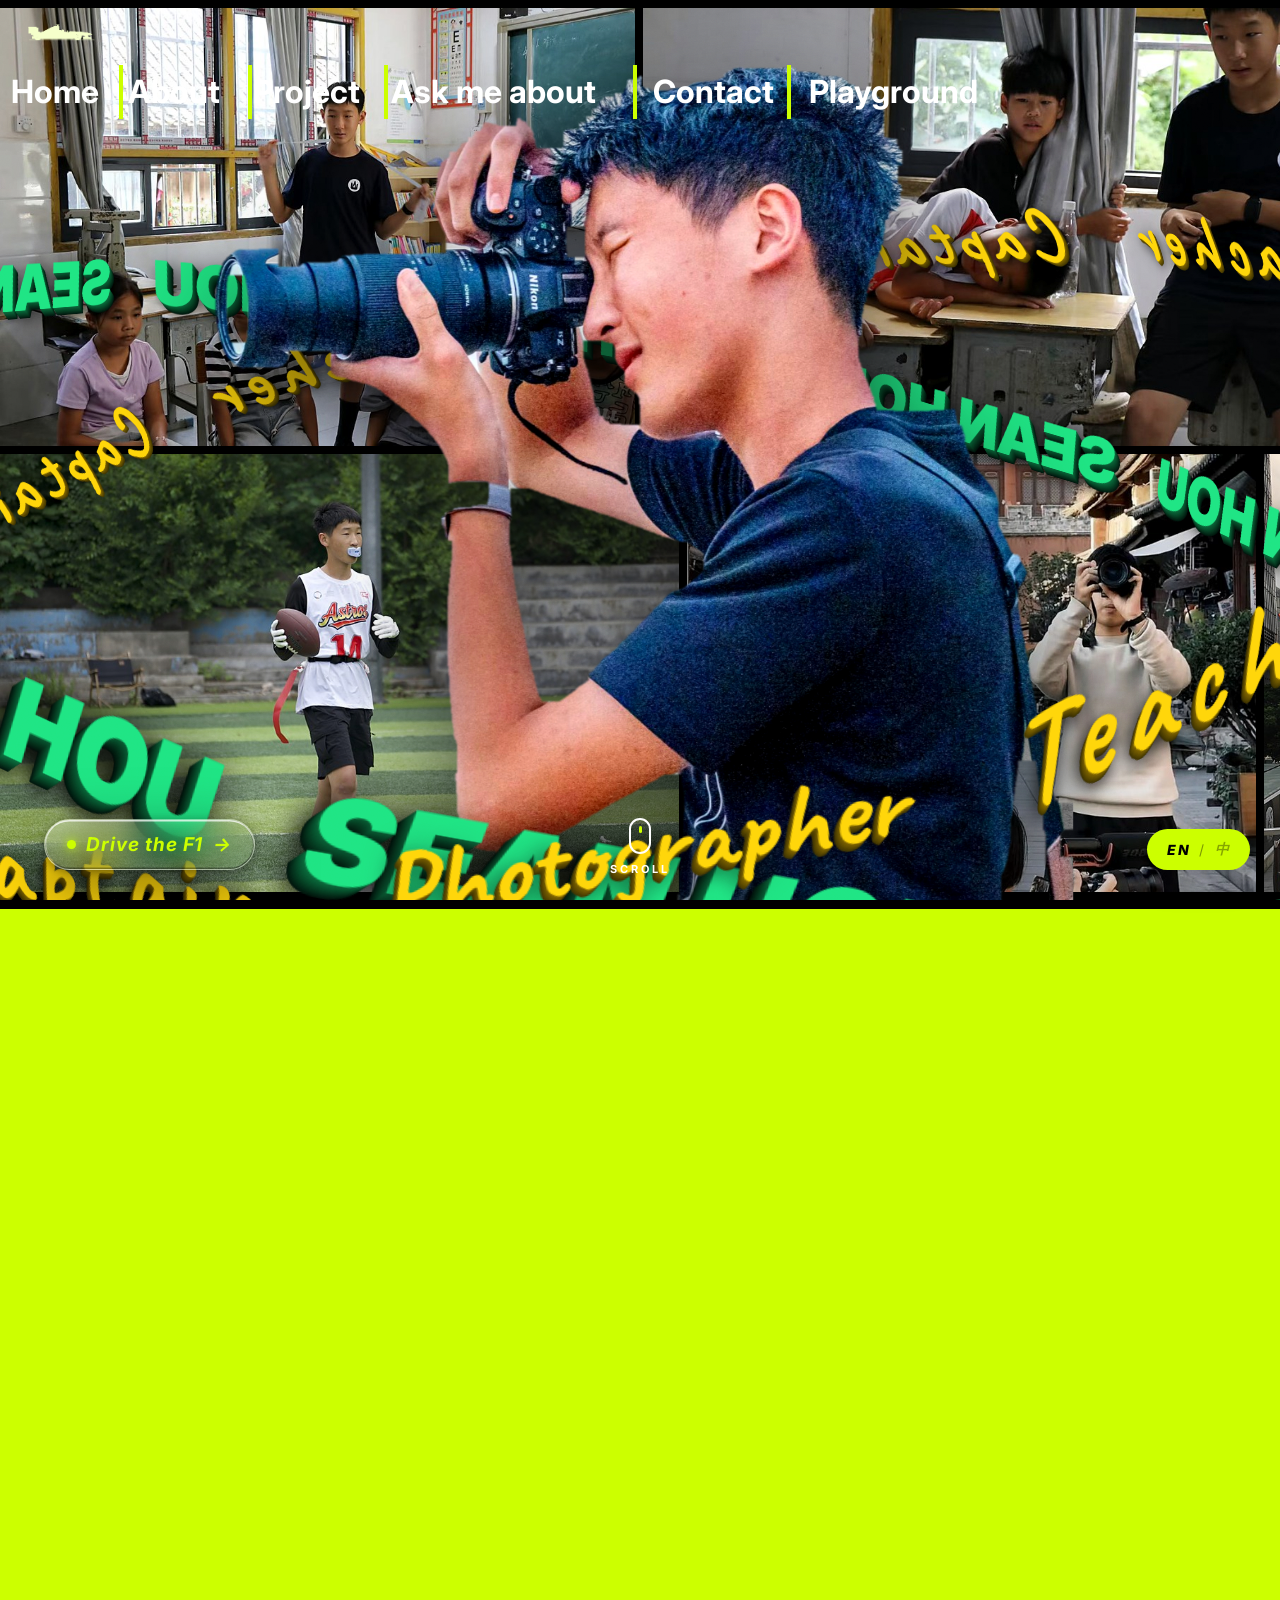
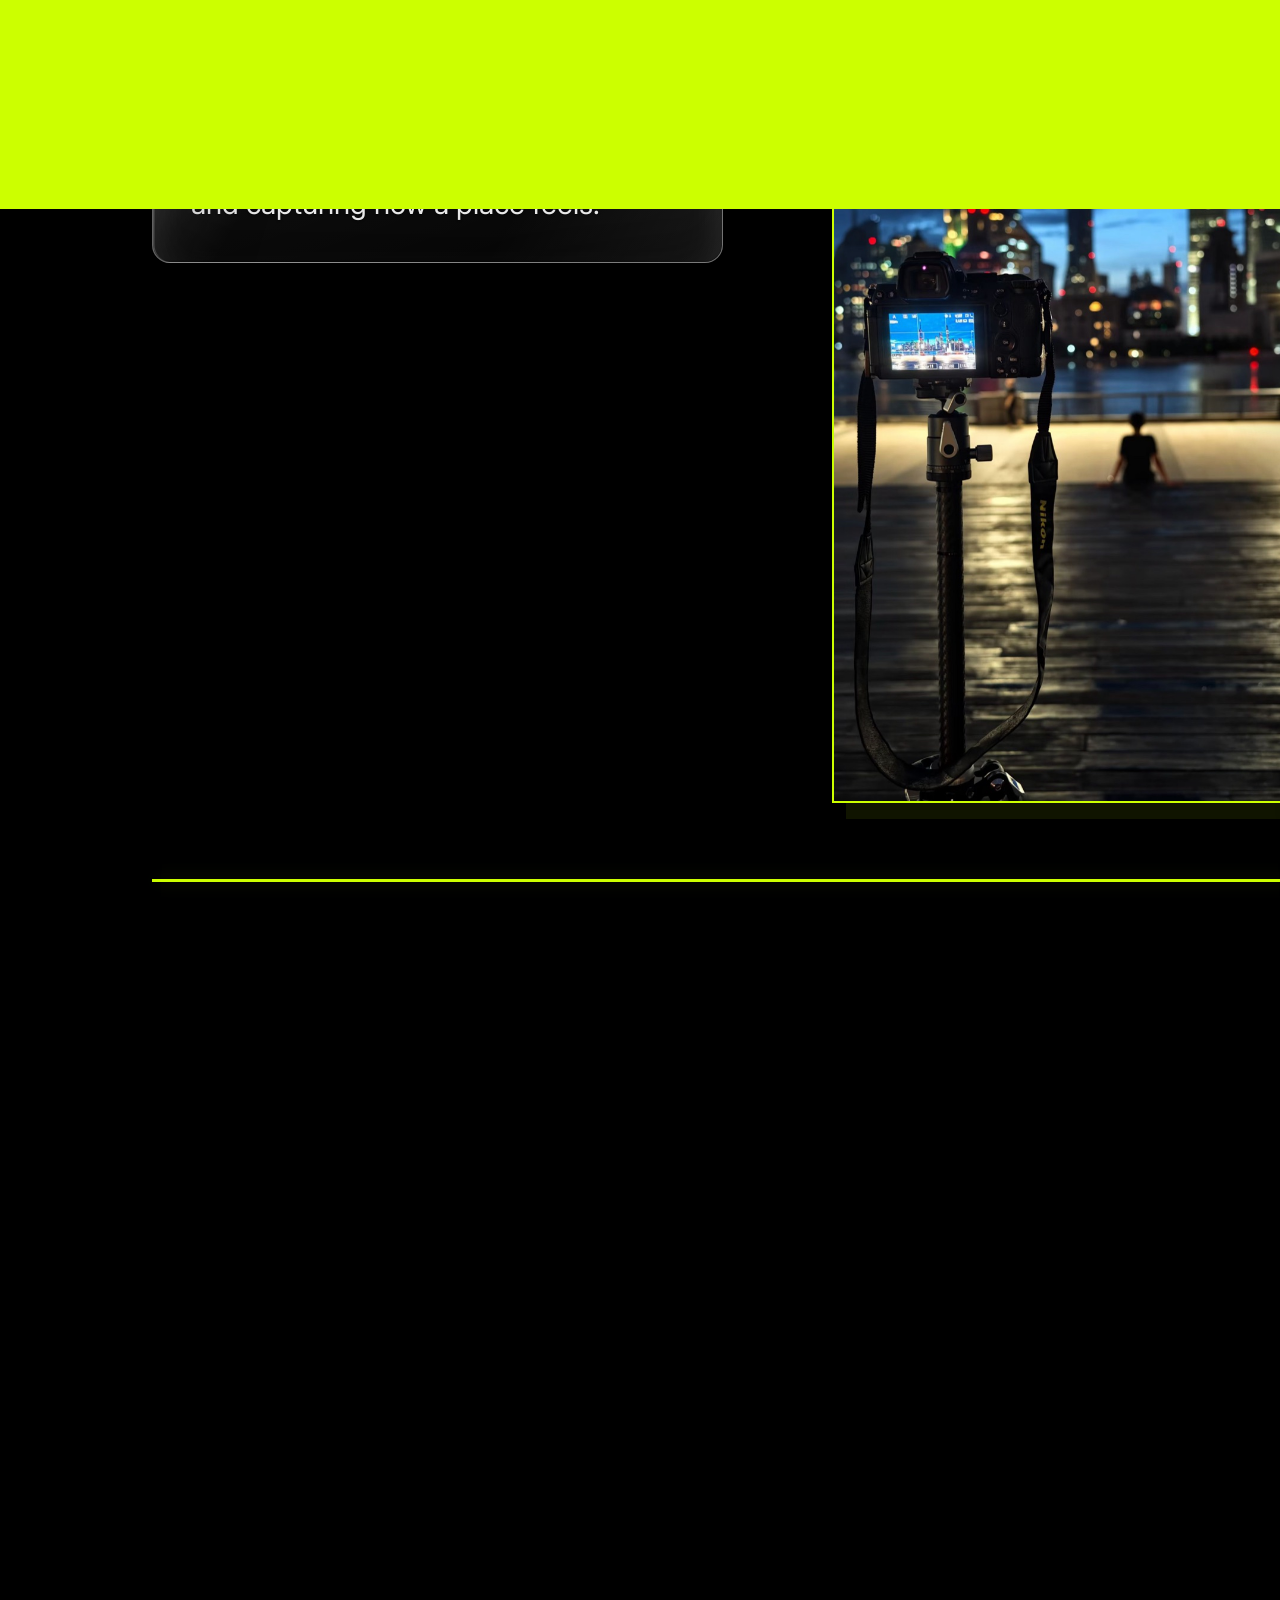
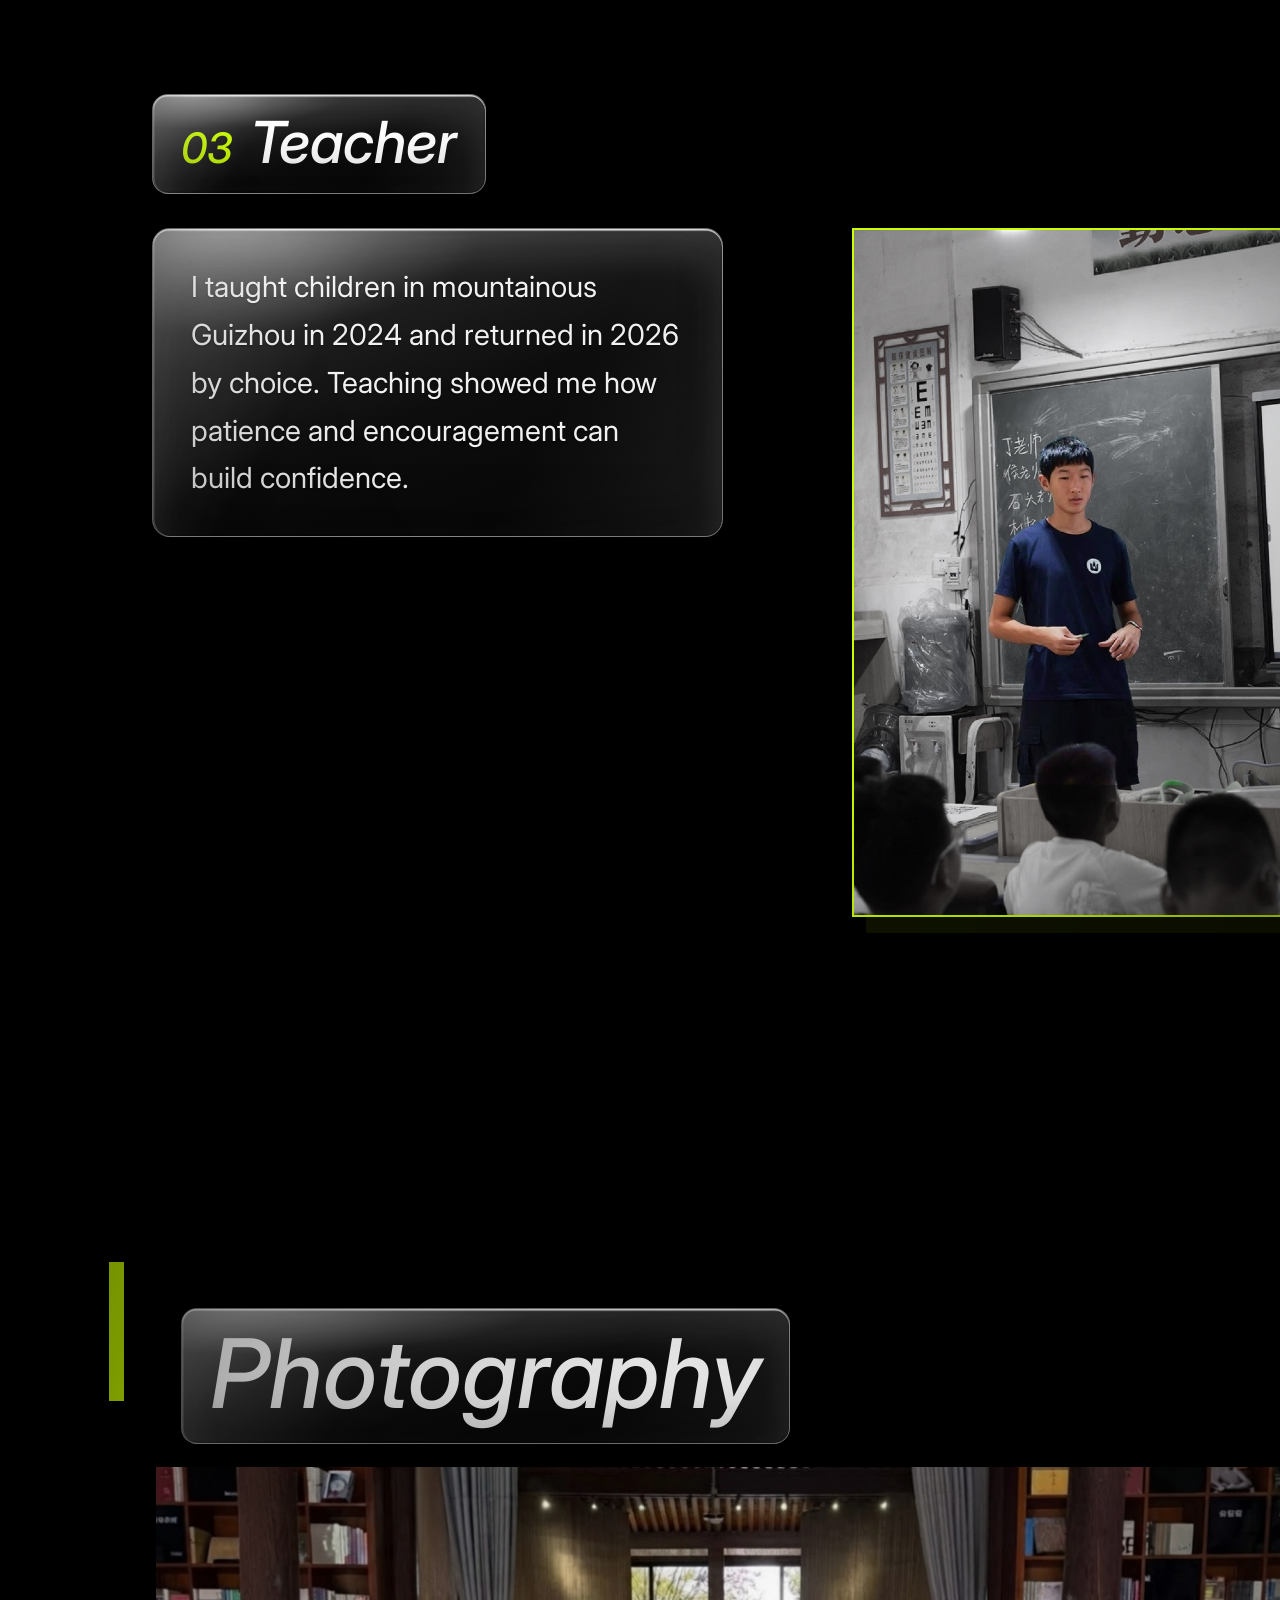
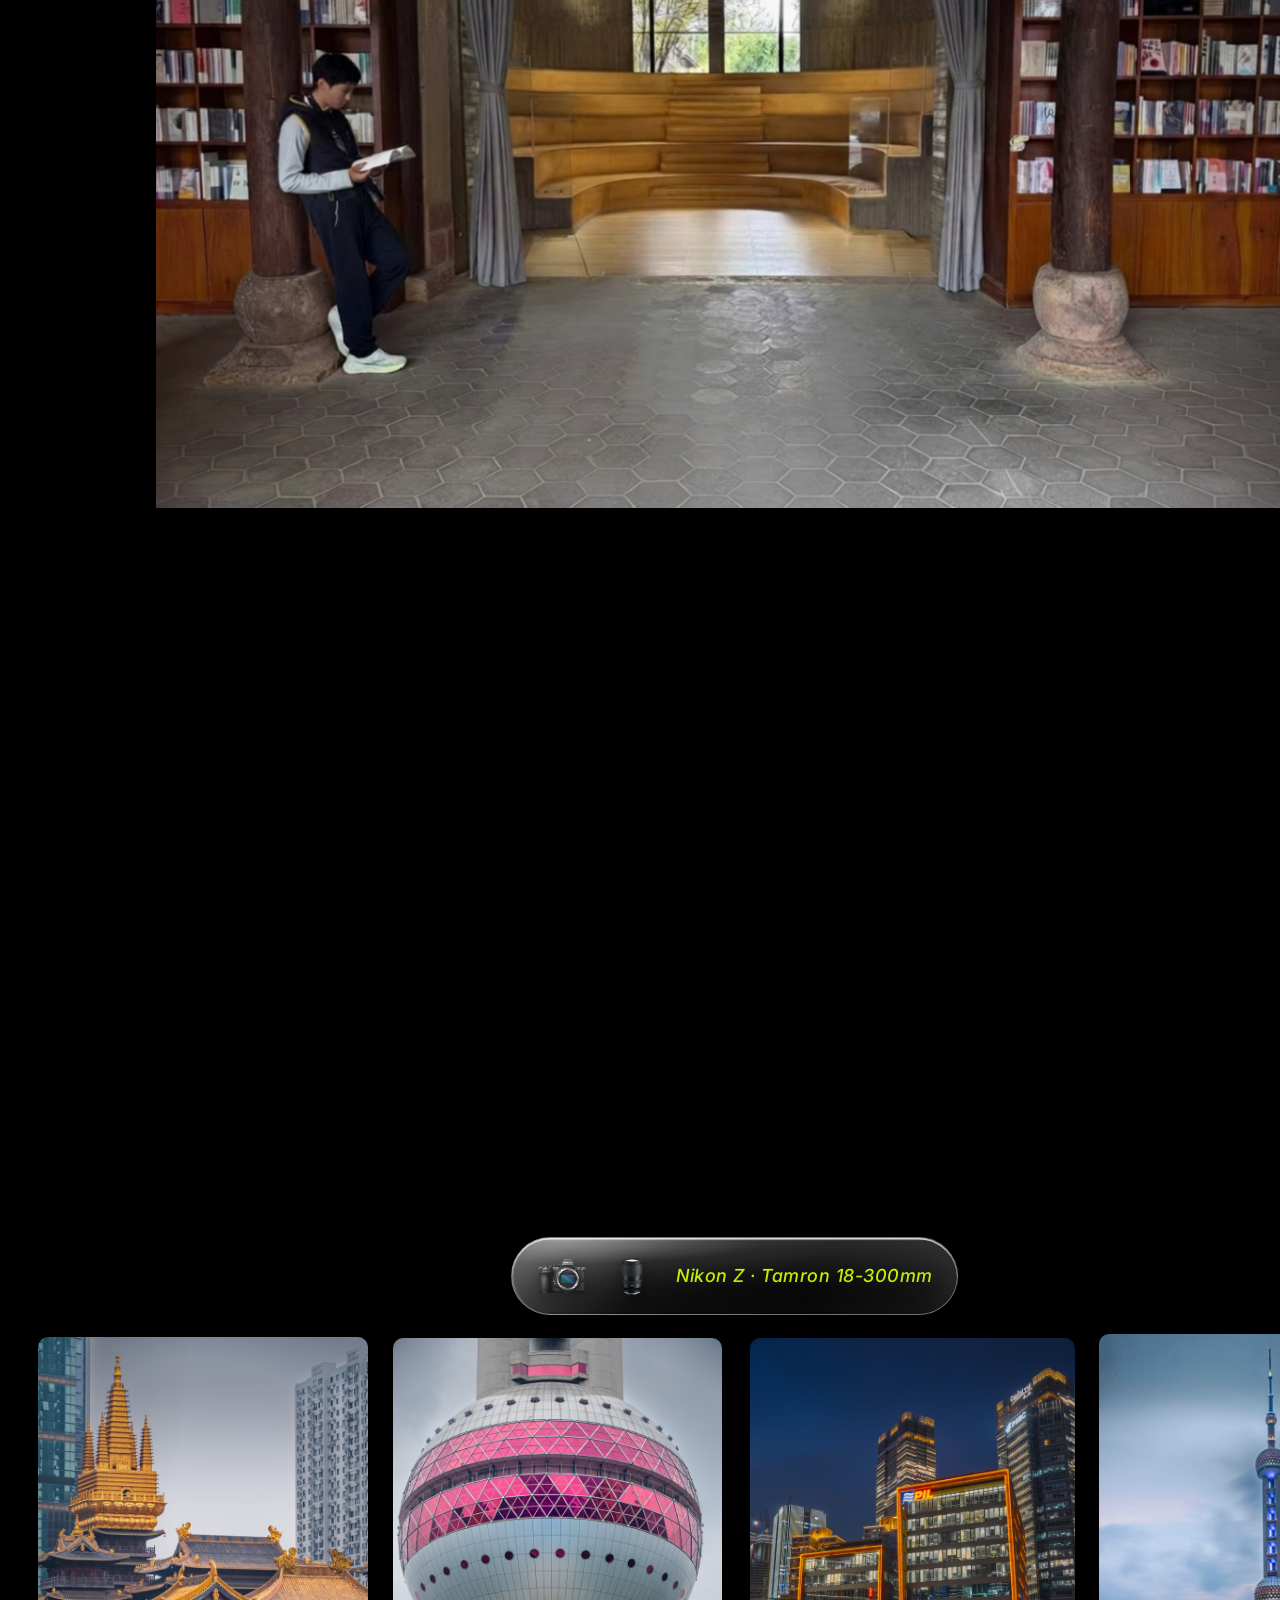
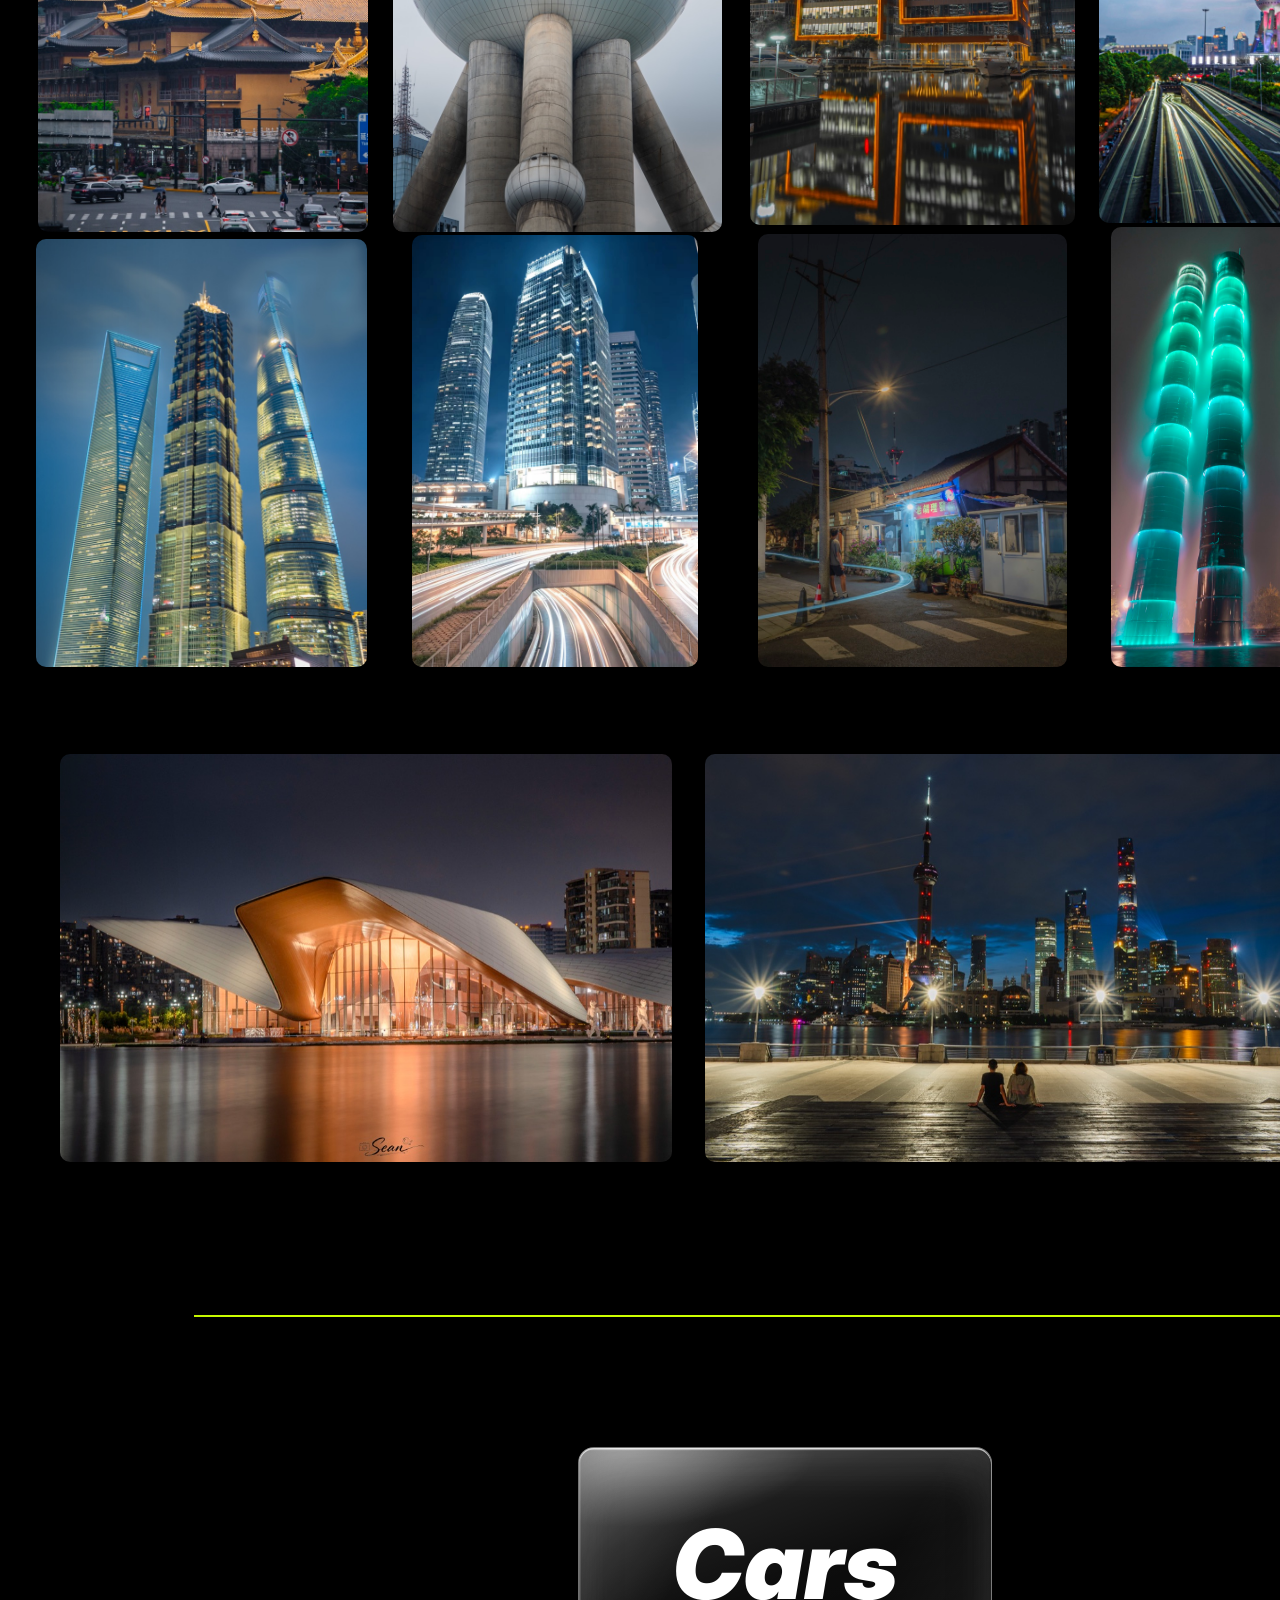
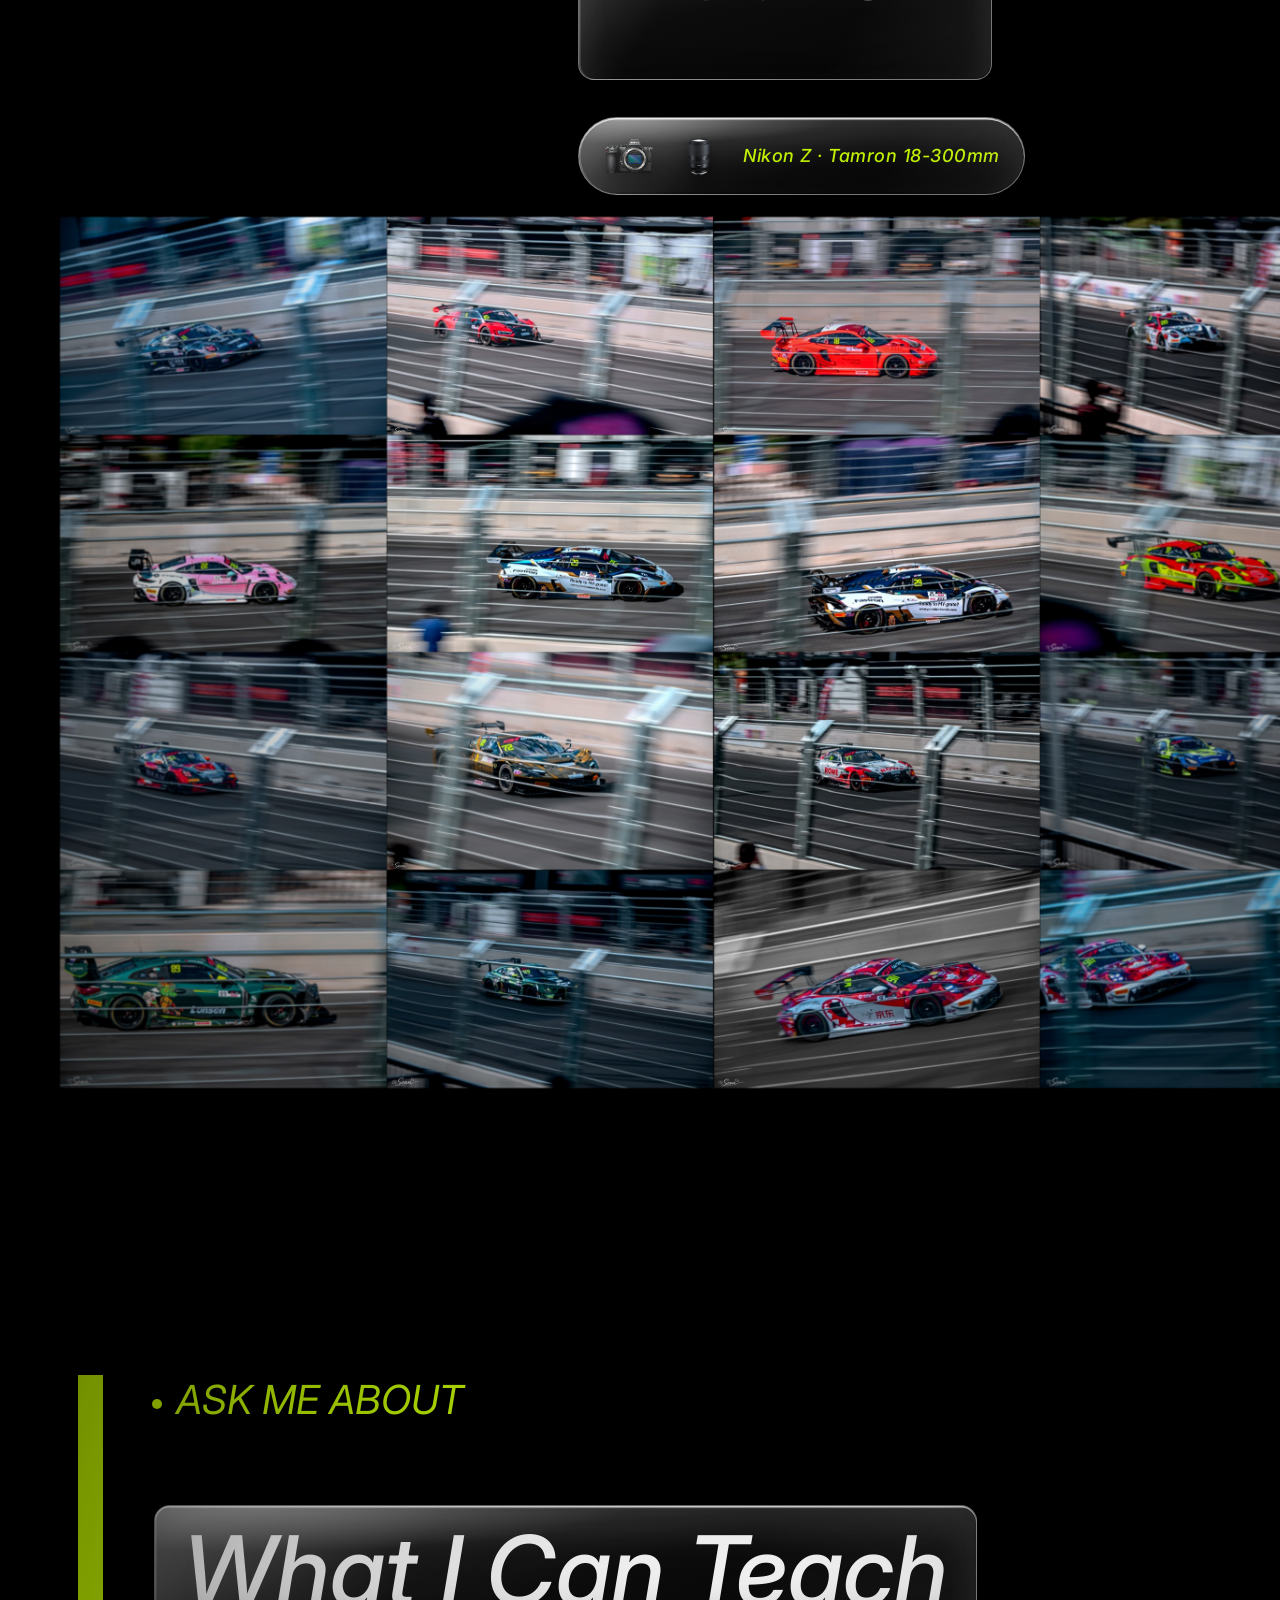
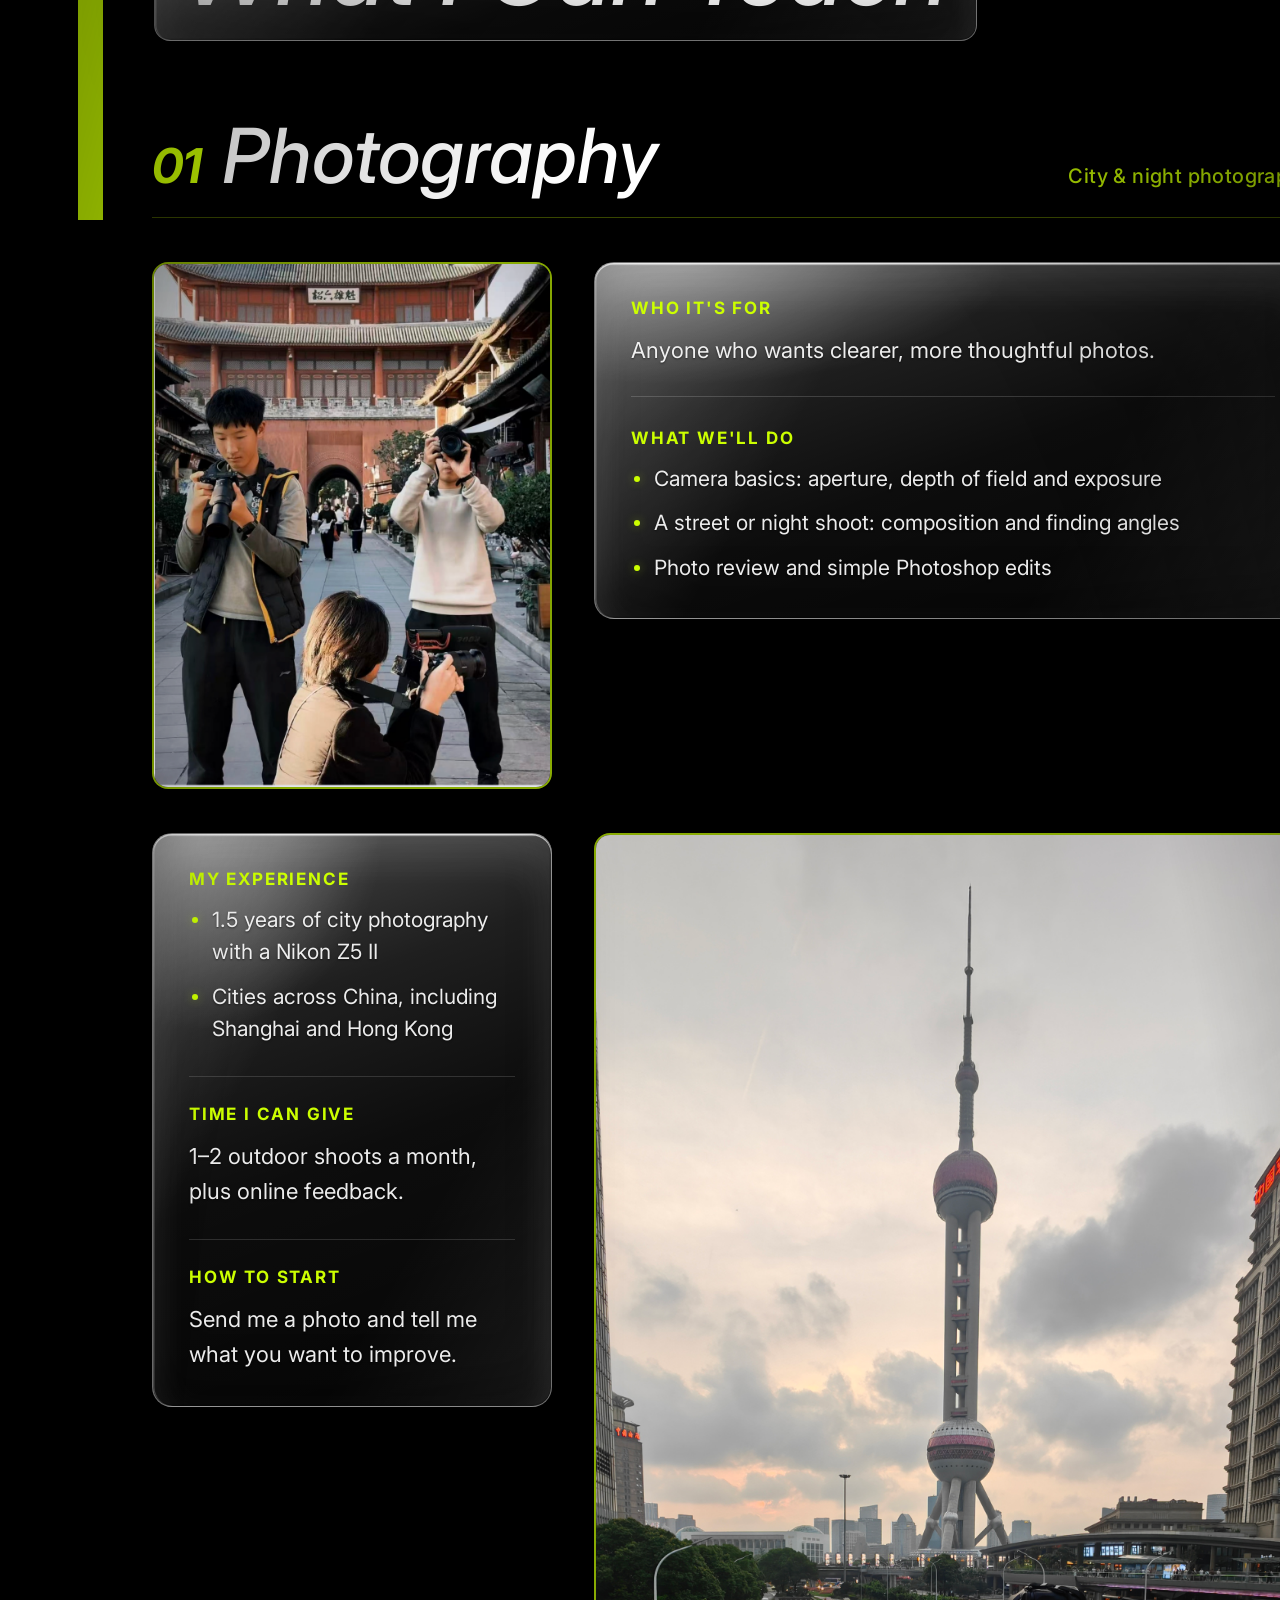
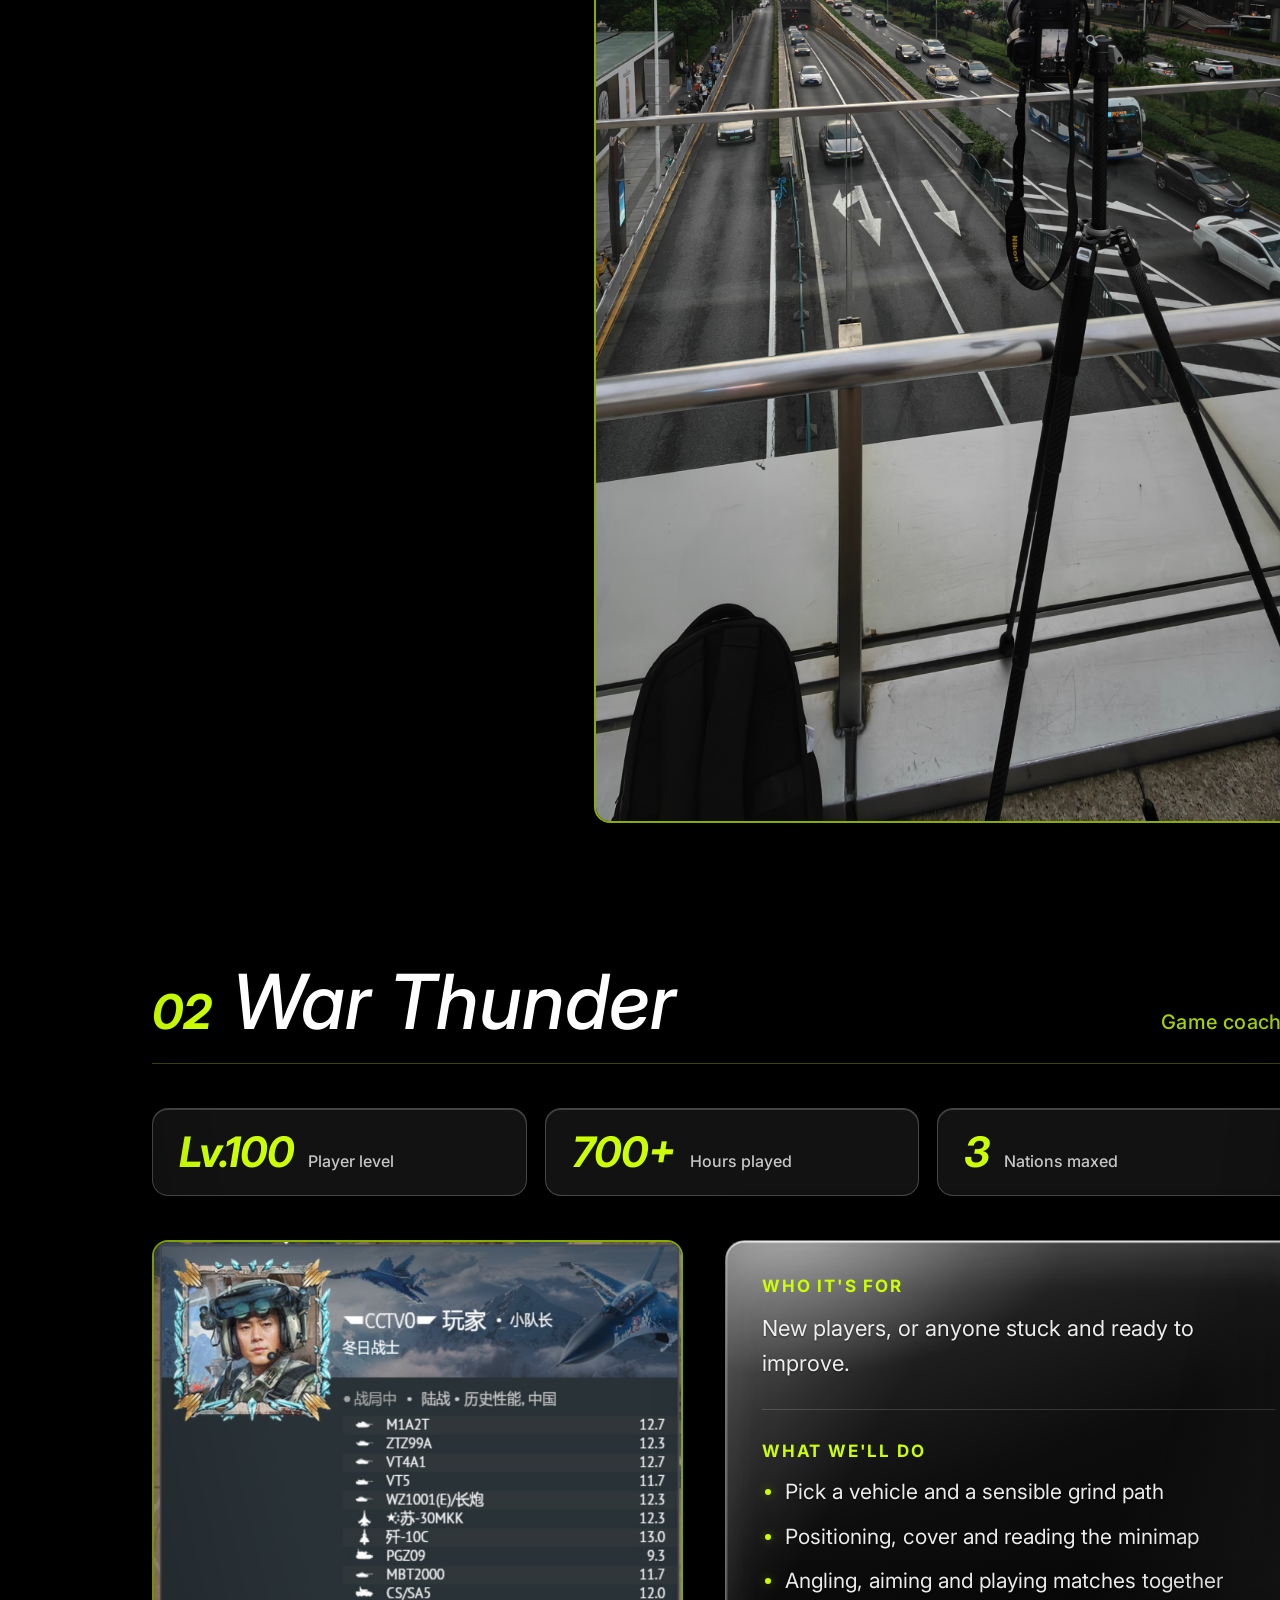
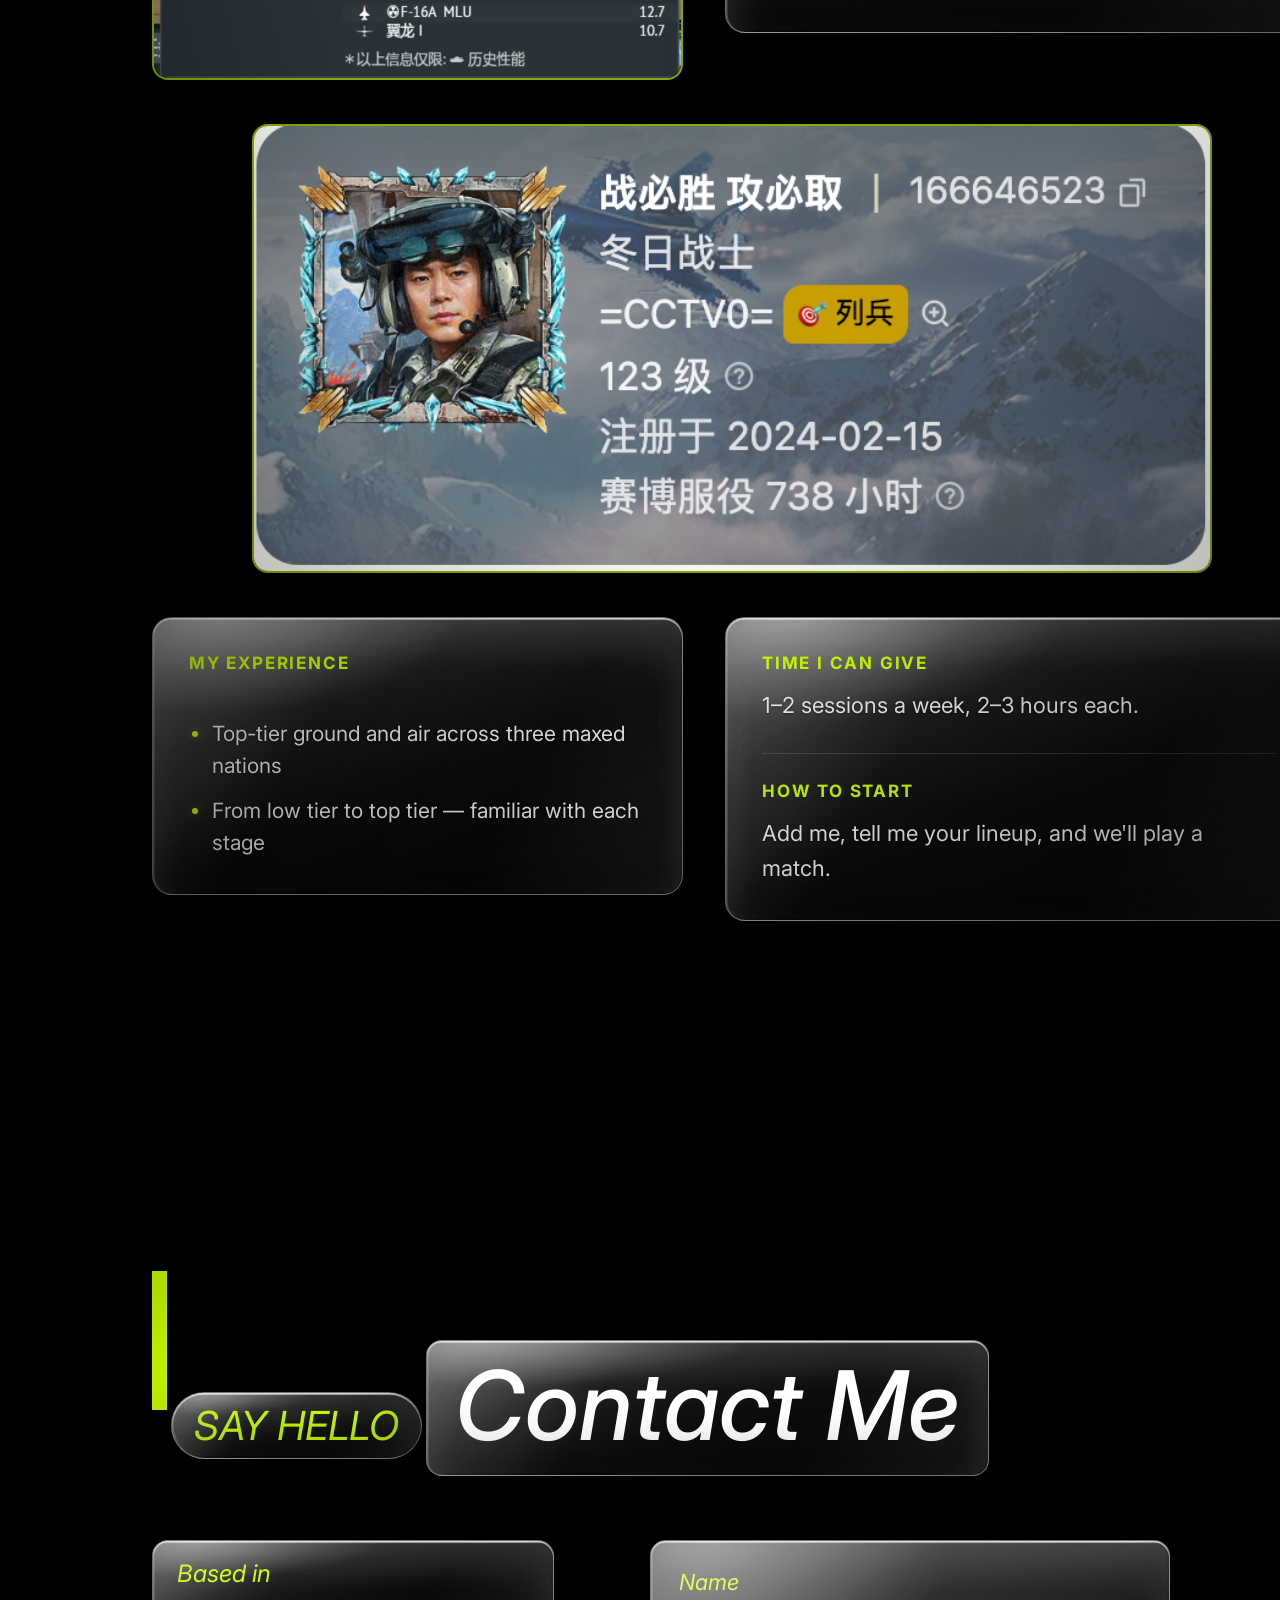
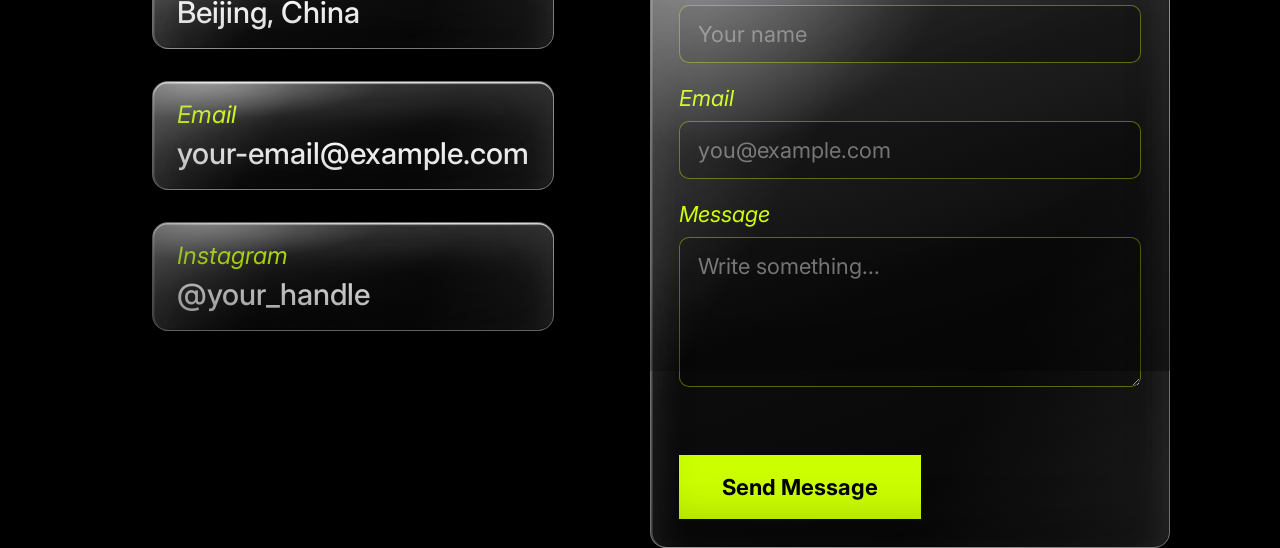
==== commit c85dbadc: "update" ====
--- a/index.html
+++ b/index.html
@@ -27,11 +27,13 @@
     <a class="nav-item nav-project-link" data-target="project" href="#project" data-i18n="nav-project">Project</a>
     <a class="nav-item nav-ask-link"     data-target="ask"     href="#ask" data-i18n="nav-ask">Ask me about</a>
     <a class="nav-item nav-contact-link" data-target="contact" href="#contact" data-i18n="nav-contact">Contact</a>
+    <a class="nav-item nav-play-link"    href="drive.html" data-i18n="nav-play">Playground</a>
 
     <span class="nav-sep sep-home"></span>
     <span class="nav-sep sep-about"></span>
     <span class="nav-sep sep-project"></span>
     <span class="nav-sep sep-ask"></span>
+    <span class="nav-sep sep-contact"></span>
   </header>
 
   <!-- ============================================================
@@ -146,6 +148,12 @@
       </div>
     </div>
 
+    <a class="drive-cta" href="drive.html">
+      <span class="drive-cta-dot" aria-hidden="true"></span>
+      <span data-i18n="drive-cta">Drive the F1</span>
+      <span class="drive-cta-arrow" aria-hidden="true">→</span>
+    </a>
+
     <a class="scroll-hint" href="#about" aria-label="Scroll to About">
       <span class="mouse"><i></i></span>
       <span class="scroll-word" data-i18n="scroll">Scroll</span>
@@ -163,44 +171,36 @@
     <span class="dash dash-2"></span>
     <h2 class="heading" data-i18n="about-heading">Who I Am</h2>
 
-    <!-- 01 Photographer -->
-    <div class="role role-1">
-      <span class="role-num">01</span><span class="role-gap"> <br /></span><span class="role-title" data-i18n="role-1">PHOTOGRAPHER</span>
-    </div>
-    <p class="bio bio-1"
-      data-i18n-html="bio-1">I'm Sean Hou, a Grade 9 student based in Beijing. I'm a person who loves
-      being behind the camera — not just taking photos, but actually walking
-      through a city at sunrise, waiting for the right light, and trying to
-      capture how a place feels.<br /><br /><br />
-    </p>
-    <img class="photo photo-1" src="images/about-camera.jpg" alt="Camera shooting the Shanghai skyline at night" data-i18n-alt="alt-camera" />
-
-    <div class="divider divider-1"></div>
-
-    <!-- 02 Captain -->
-    <div class="role role-2">
-      <span class="role-num">02 <br /></span><span class="role-title role-title-warm" data-i18n="role-2">CAPTAIN</span>
-    </div>
-    <p class="bio bio-2" data-i18n-html="bio-2">
-      I'm also captain of my middle school flag football team. Being a
-      captain has taught me more than just plays and strategies — it's taught me
-      how to communicate, how to keep a team calm under pressure.<br />
-    </p>
-    <img class="photo photo-2" src="images/captain.png" alt="Flag football player making a catch" loading="lazy" data-i18n-alt="alt-captain" />
-
-    <div class="divider divider-2"></div>
-
-    <!-- 03 Teacher -->
-    <div class="role role-3">
-      <span class="role-num">03 <br /></span><span class="role-title" data-i18n="role-3">Teacher</span>
-    </div>
-    <p class="bio bio-3" data-i18n-html="bio-3">
-      The project is to let us become a "teacher"and go to teach the kids in
-      mountainous areas of Guizhou,and the kids are all stay-at-home children.I
-      went to teach for 2 time the first time is at 2024 my mom force me to go
-      and the 2 time is 2026 this time i went because my self
-    </p>
-    <img class="photo photo-3" src="images/teacher.jpg" alt="Sean teaching in a Guizhou classroom" loading="lazy" data-i18n-alt="alt-teacher" />
+    <div class="about-roles">
+      <!-- 01 Photographer -->
+      <article class="about-role about-role-1">
+        <div class="role role-1">
+          <span class="role-num">01</span><span class="role-title" data-i18n="role-1">PHOTOGRAPHER</span>
+        </div>
+        <p class="bio bio-1" data-i18n-html="bio-1">I'm Sean Hou, a Grade 9 student based in Beijing. I love being behind the camera — walking through a city at sunrise, waiting for the right light, and capturing how a place feels.</p>
+        <img class="photo photo-1" src="images/about-camera.jpg" alt="Camera shooting the Shanghai skyline at night" data-i18n-alt="alt-camera" />
+        <div class="divider divider-1"></div>
+      </article>
+
+      <!-- 02 Captain -->
+      <article class="about-role about-role-2">
+        <div class="role role-2">
+          <span class="role-num">02</span><span class="role-title role-title-warm" data-i18n="role-2">CAPTAIN</span>
+        </div>
+        <p class="bio bio-2" data-i18n-html="bio-2">I'm also captain of my middle school flag football team. It has taught me how to communicate, make decisions, and keep a team calm under pressure.</p>
+        <img class="photo photo-2" src="images/captain.png" alt="Flag football player making a catch" loading="lazy" data-i18n-alt="alt-captain" />
+        <div class="divider divider-2"></div>
+      </article>
+
+      <!-- 03 Teacher -->
+      <article class="about-role about-role-3">
+        <div class="role role-3">
+          <span class="role-num">03</span><span class="role-title" data-i18n="role-3">Teacher</span>
+        </div>
+        <p class="bio bio-3" data-i18n-html="bio-3">I taught children in mountainous Guizhou in 2024 and returned in 2026 by choice. Teaching showed me how patience and encouragement can build confidence.</p>
+        <img class="photo photo-3" src="images/teacher.jpg" alt="Sean teaching in a Guizhou classroom" loading="lazy" data-i18n-alt="alt-teacher" />
+      </article>
+    </div>
   </section>
 
   <!-- ============================================================
@@ -282,9 +282,7 @@
     <span class="dash dash-2"></span>
     <h2 class="heading ask-heading" data-i18n="ask-heading">What I Can Teach</h2>
 
-    <!-- ==========================================================
-         PAGE 01 — PHOTOGRAPHY
-         ========================================================== -->
+    <!-- PAGE 01 — PHOTOGRAPHY: alternating editorial grid -->
     <div class="ask-page ask-page-photo">
       <div class="ask-page-head">
         <span class="ask-page-num">01</span>
@@ -292,58 +290,45 @@
         <span class="ask-page-tag" data-i18n="ask-photo-tag">City &amp; night photography</span>
       </div>
 
-      <!-- hero image -->
       <img class="ask-img ask-img-hero" src="images/ask-photo-street.png" alt="Photography teaching" data-i18n-alt="alt-ask-photo" />
 
-      <!-- text blocks, spread out with breathing room -->
-      <div class="ask-block ask-block-a">
-        <p class="teach-h" data-i18n="ask-who">Who it's for</p>
-        <p class="teach-p" data-i18n="ask-photo-who">People who always get bad shots and want to improve — anyone who wants to learn how to take good photos.</p>
-      </div>
-
-      <div class="ask-block ask-block-b">
-        <p class="teach-h" data-i18n="ask-do">What we'll do</p>
-        <ul class="teach-list">
-          <li data-i18n="ask-photo-do1">Understand your camera — how aperture and depth of field work</li>
-          <li data-i18n="ask-photo-do2">Head out for a street or night shoot and learn composition &amp; finding good angles on the spot</li>
-          <li data-i18n="ask-photo-do3">Review your photos and tell you what works and what to change</li>
-          <li data-i18n="ask-photo-do4">Teach the basics of Photoshop: exposure, contrast, colour</li>
-        </ul>
-      </div>
-
-      <!-- extra image slot -->
+      <div class="ask-block ask-block-lesson">
+        <div class="ask-intro">
+          <p class="teach-h" data-i18n="ask-who">Who it's for</p>
+          <p class="teach-p" data-i18n="ask-photo-who">Anyone who wants clearer, more thoughtful photos.</p>
+        </div>
+        <div class="ask-topics">
+          <p class="teach-h" data-i18n="ask-do">What we'll do</p>
+          <ul class="teach-list">
+            <li data-i18n="ask-photo-do1">Camera basics: aperture, depth of field and exposure</li>
+            <li data-i18n="ask-photo-do2">A street or night shoot: composition and finding angles</li>
+            <li data-i18n="ask-photo-do3">Photo review and simple Photoshop edits</li>
+          </ul>
+        </div>
+      </div>
+
+      <div class="ask-block ask-block-details">
+        <div>
+          <p class="teach-h" data-i18n="ask-exp">My experience</p>
+          <ul class="teach-list">
+            <li data-i18n="ask-photo-exp1">1.5 years of city photography with a Nikon Z5 II</li>
+            <li data-i18n="ask-photo-exp2">Cities across China, including Shanghai and Hong Kong</li>
+          </ul>
+        </div>
+        <div class="ask-practical">
+          <p class="teach-h" data-i18n="ask-time">Time I can give</p>
+          <p class="teach-p" data-i18n="ask-photo-time1">1–2 outdoor shoots a month, plus online feedback.</p>
+        </div>
+        <div class="ask-start">
+          <p class="teach-h" data-i18n="ask-start">How to start</p>
+          <p class="teach-p" data-i18n="ask-photo-start1">Send me a photo and tell me what you want to improve.</p>
+        </div>
+      </div>
+
       <img class="ask-img ask-img-side" src="images/ask-photo-city.jpg" alt="Photography work sample" data-i18n-alt="alt-ask-photo" />
-
-      <div class="ask-block ask-block-c">
-        <p class="teach-h" data-i18n="ask-exp">My experience</p>
-        <ul class="teach-list">
-          <li data-i18n="ask-photo-exp1">Shooting cityscapes for 1.5 years on a Nikon Z5 II</li>
-          <li data-i18n="ask-photo-exp2">Shot in Shanghai, Hong Kong and Chengdu — I know the best spots and times in each</li>
-          <li data-i18n="ask-photo-exp3">Long exposures, skylines, street scenes; editing in Photoshop</li>
-        </ul>
-      </div>
-
-      <div class="ask-block ask-block-d">
-        <p class="teach-h" data-i18n="ask-time">Time I can give</p>
-        <ul class="teach-list">
-          <li data-i18n="ask-photo-time1">1–2 outdoor shoots a month (weekend dusk or dawn, weather permitting)</li>
-          <li data-i18n="ask-photo-time2">I can review your photos and answer questions online anytime</li>
-        </ul>
-      </div>
-
-      <div class="ask-block ask-block-e">
-        <p class="teach-h" data-i18n="ask-start">How to start</p>
-        <ul class="teach-list">
-          <li data-i18n="ask-photo-start1">Tell me what camera you have and what you want to shoot</li>
-          <li data-i18n="ask-photo-start2">Start with "why isn't this photo good enough" — I'll review one of your photos</li>
-          <li data-i18n="ask-photo-start3">Book an outdoor shoot and learn on the spot</li>
-        </ul>
-      </div>
-    </div>
-
-    <!-- ==========================================================
-         PAGE 02 — WAR THUNDER
-         ========================================================== -->
+    </div>
+
+    <!-- PAGE 02 — WAR THUNDER: stats, wide media, compact coaching cards -->
     <div class="ask-page ask-page-war">
       <div class="ask-page-head">
         <span class="ask-page-num">02</span>
@@ -351,7 +336,6 @@
         <span class="ask-page-tag" data-i18n="ask-war-tag">Game coaching</span>
       </div>
 
-      <!-- stat badges — hard numbers, game-style -->
       <div class="ask-stats">
         <div class="stat">
           <span class="stat-num" data-i18n="ask-war-stat1-num">Lv.100</span>
@@ -367,47 +351,42 @@
         </div>
       </div>
 
-      <img class="ask-img ask-img-hero" src="images/ask-war-card.jpg" alt="War Thunder ground forces coaching" data-i18n-alt="alt-ask-war" />
-
-      <div class="ask-block ask-block-a">
-        <p class="teach-h" data-i18n="ask-who">Who it's for</p>
-        <p class="teach-p" data-i18n="ask-war-who">New players who want to play but don't know where to start, or people who've played a while but keep getting destroyed and can't figure out how to improve.</p>
-      </div>
-
-      <div class="ask-block ask-block-b">
-        <p class="teach-h" data-i18n="ask-do">What we'll do</p>
-        <ul class="teach-list">
-          <li data-i18n="ask-war-do1">Help you pick the first tank worth grinding — no wasted time</li>
-          <li data-i18n="ask-war-do2">Teach basic positioning: finding cover, when to push or hold, reading the minimap</li>
-          <li data-i18n="ask-war-do3">Core gunnery: angling, baiting tracks, where to shoot to penetrate — and play together</li>
-        </ul>
+      <img class="ask-img ask-img-hero" src="images/ask-war-card.jpg" alt="War Thunder game coaching" data-i18n-alt="alt-ask-war" />
+
+      <div class="ask-block ask-block-lesson">
+        <div class="ask-intro">
+          <p class="teach-h" data-i18n="ask-who">Who it's for</p>
+          <p class="teach-p" data-i18n="ask-war-who">New players, or anyone stuck and ready to improve.</p>
+        </div>
+        <div class="ask-topics">
+          <p class="teach-h" data-i18n="ask-do">What we'll do</p>
+          <ul class="teach-list">
+            <li data-i18n="ask-war-do1">Pick a vehicle and a sensible grind path</li>
+            <li data-i18n="ask-war-do2">Positioning, cover and reading the minimap</li>
+            <li data-i18n="ask-war-do3">Angling, aiming and playing matches together</li>
+          </ul>
+        </div>
       </div>
 
       <img class="ask-img ask-img-side" src="images/ask-war-banner.png" alt="War Thunder gameplay" data-i18n-alt="alt-ask-war" />
 
-      <div class="ask-block ask-block-c">
+      <div class="ask-block ask-block-experience">
         <p class="teach-h" data-i18n="ask-exp">My experience</p>
         <ul class="teach-list">
-          <li data-i18n="ask-war-exp1">War Thunder level 100, 700+ hours of pure playtime</li>
-          <li data-i18n="ask-war-exp2">Top-tier ground &amp; air — China ground and air maxed, US ground maxed, USSR air maxed</li>
-          <li data-i18n="ask-war-exp3">Ground my way up from low tier, so I know every mechanic and where each stage trips people up</li>
-          <li data-i18n="ask-war-exp4">Vehicles I've spaded include the Khalid, T-80UE-1, Su-30 and more — familiar with every nation</li>
+          <li data-i18n="ask-war-exp1">Top-tier ground and air across three maxed nations</li>
+          <li data-i18n="ask-war-exp2">From low tier to top tier — familiar with each stage</li>
         </ul>
       </div>
 
-      <div class="ask-block ask-block-d">
-        <p class="teach-h" data-i18n="ask-time">Time I can give</p>
-        <ul class="teach-list">
-          <li data-i18n="ask-war-time1">1–2 sessions a week, 2–3 hours each (weekends or evenings)</li>
-          <li data-i18n="ask-war-time2">We can play one match first to see your level, then decide where to start</li>
-        </ul>
-      </div>
-
-      <div class="ask-block ask-block-e">
-        <p class="teach-h" data-i18n="ask-start">How to start</p>
-        <ul class="teach-list">
-          <li data-i18n="ask-war-start1">Add me as a friend and tell me what you're playing now — let's play together</li>
-        </ul>
+      <div class="ask-block ask-block-next">
+        <div>
+          <p class="teach-h" data-i18n="ask-time">Time I can give</p>
+          <p class="teach-p" data-i18n="ask-war-time1">1–2 sessions a week, 2–3 hours each.</p>
+        </div>
+        <div class="ask-start">
+          <p class="teach-h" data-i18n="ask-start">How to start</p>
+          <p class="teach-p" data-i18n="ask-war-start1">Add me, tell me your lineup, and we'll play a match.</p>
+        </div>
       </div>
     </div>
   </section>
--- a/css/style.css
+++ b/css/style.css
@@ -35,10 +35,12 @@
   --nx-project: 300px;
   --nx-ask: 438px;
   --nx-contact: 700px;
+  --nx-play: 856px;
   --sx-home: 168px;
   --sx-about: 297px;
   --sx-project: 433px;
   --sx-ask: 682px;
+  --sx-contact: 836px;
   --car-home: 50px;
   --car-about: 167px;
   --car-project: 292px;
@@ -117,10 +119,12 @@
   --nx-project: 333px;
   --nx-ask: 471px;
   --nx-contact: 733px;
+  --nx-play: 889px;
   --sx-home: 201px;
   --sx-about: 330px;
   --sx-project: 466px;
   --sx-ask: 715px;
+  --sx-contact: 869px;
   --car-home: 83px;
   --car-about: 200px;
   --car-project: 325px;
@@ -137,6 +141,29 @@
 body[data-active="project"] { --car-x: var(--car-project); }
 body[data-active="ask"]     { --car-x: var(--car-ask); }
 body[data-active="contact"] { --car-x: var(--car-contact); }
+
+/* Away from home, a translucent shelf keeps the fixed navigation
+   readable without hiding the photography beneath it. */
+.site-nav::before {
+  content: '';
+  position: absolute;
+  left: 62px;
+  right: 28px;
+  top: 54px;
+  height: 66px;
+  z-index: -1;
+  pointer-events: none;
+  border: 1px solid rgba(255, 255, 255, 0.16);
+  border-radius: 18px;
+  background: rgba(7, 10, 8, 0.66);
+  backdrop-filter: blur(18px) saturate(1.2);
+  -webkit-backdrop-filter: blur(18px) saturate(1.2);
+  box-shadow: 0 10px 34px rgba(0, 0, 0, 0.24), inset 0 1px 0 rgba(255,255,255,0.08);
+  opacity: 0;
+  transition: opacity 0.35s ease;
+}
+
+body:not([data-active="home"]) .site-nav::before { opacity: 1; }
 
 .nav-item {
   position: absolute;
@@ -162,6 +189,7 @@
 .nav-about-link   { left: var(--nx-about);   width: 100px; }
 .nav-project-link { left: var(--nx-project); width: 127px; }
 .nav-ask-link     { left: var(--nx-ask);     width: 250px; }
+.nav-play-link    { left: var(--nx-play);    width: 190px; }
 .nav-contact-link { left: var(--nx-contact); width: 126px; }
 
 .nav-sep {
@@ -180,6 +208,7 @@
 .sep-about   { left: var(--sx-about); }
 .sep-project { left: var(--sx-project); }
 .sep-ask     { left: var(--sx-ask); }
+.sep-contact { left: var(--sx-contact); }
 
 .nav-car {
   position: absolute;
@@ -236,7 +265,8 @@
 }
 
 .sec-about {
-  min-height: 2750px;
+  min-height: 0;
+  padding-bottom: 180px;
 }
 
 .sec-project {
@@ -244,7 +274,8 @@
 }
 
 .sec-ask {
-  min-height: 3000px;
+  min-height: 0;
+  padding-bottom: 150px;
 }
 
 .sec-contact {
@@ -262,6 +293,137 @@
   pointer-events: none;
   z-index: 1;
   background: radial-gradient(ellipse at center, transparent 55%, rgba(0,0,0,0.55) 100%);
+}
+
+/* ============================================================
+   Home continuity — the actual photo wall and type rings carry
+   into every later section. JS fades the scene in as its section
+   enters, so the homepage visually becomes the site background.
+   ============================================================ */
+.ambient-rings {
+  --ring-alpha: 0.22;
+  --wall-alpha: 0.16;
+  position: absolute;
+  inset: 0;
+  z-index: 0;
+  overflow: clip;
+  pointer-events: none;
+  opacity: var(--scene-visibility, 0);
+  -webkit-mask-image: radial-gradient(ellipse at center, #000 18%, rgba(0,0,0,0.82) 62%, transparent 100%);
+  mask-image: radial-gradient(ellipse at center, #000 18%, rgba(0,0,0,0.82) 62%, transparent 100%);
+}
+
+.ambient-orbit {
+  position: sticky;
+  top: 0;
+  height: 100vh;
+  min-height: 720px;
+  perspective: 2200px;
+  perspective-origin: 50% 48%;
+  transform-style: preserve-3d;
+  transform: translate3d(0, var(--scene-shift, 0px), 0);
+}
+
+.ambient-rings .ambient-wall {
+  z-index: 0;
+  background: transparent;
+  animation: none;
+  opacity: var(--wall-alpha);
+  filter: saturate(0.52) brightness(0.68);
+}
+
+.ambient-rings .ring {
+  top: 53%;
+  left: 55%;
+  z-index: 1;
+  opacity: var(--ring-alpha);
+  filter: saturate(0.42) brightness(0.8);
+}
+
+.ambient-rings .ring-a {
+  transform: translate(-50%, -50%) rotateX(-20deg) rotateZ(14deg) scale(1.24);
+}
+
+.ambient-rings .ring-b {
+  transform: translate(-50%, -50%) rotateX(-22deg) rotateZ(-14deg) scale(1.12);
+}
+
+.ambient-rings .seg { text-shadow: none; }
+
+.sec-project .ambient-rings { --ring-alpha: 0.15; --wall-alpha: 0.09; }
+.sec-contact .ambient-rings { --ring-alpha: 0.17; --wall-alpha: 0.12; }
+
+/* ============================================================
+   Ring-to-road journey — one continuous, scroll-driven racing line
+   ============================================================ */
+.track-layer {
+  position: absolute;
+  inset: 0;
+  z-index: 2;
+  overflow: hidden;
+  pointer-events: none;
+  opacity: 0.64;
+}
+
+.track-svg {
+  display: block;
+  width: 100%;
+  height: 100%;
+  overflow: visible;
+}
+
+.track-svg path {
+  fill: none;
+  stroke-linecap: round;
+  stroke-linejoin: round;
+}
+
+.track-shoulder { stroke: rgba(0,0,0,0.82); stroke-width: 88; }
+.track-edge { stroke: rgba(204,255,0,0.52); stroke-width: 76; }
+.track-asphalt { stroke: rgba(13,17,15,0.94); stroke-width: 65; }
+.track-center {
+  stroke: rgba(255,255,255,0.34);
+  stroke-width: 2;
+  stroke-dasharray: 18 24;
+}
+
+.journey-car {
+  position: absolute;
+  left: 50%;
+  top: 62%;
+  /* top-down sprite: scaled against the 65px asphalt, not a 170px toy */
+  width: 48px;
+  height: auto;
+  transform: translate(-50%, -50%) rotate(0deg);
+  transform-origin: 50% 50%;
+  filter: drop-shadow(0 0 4px rgba(204,255,0,0.9))
+          drop-shadow(0 2px 4px rgba(0,0,0,0.85));
+  will-change: left, top, transform;
+}
+
+.home-track { z-index: 4; opacity: var(--track-reveal, 0); }
+.ambient-rings .ring { opacity: calc(var(--ring-alpha) * var(--ring-remain, 1)); }
+
+/* The original rings flatten and open as the road arrives. */
+.sec-home .stage3d .ring-a {
+  transform: translate(-50%, -50%)
+    rotateX(calc(-13deg - var(--morph, 0) * 62deg))
+    rotateZ(calc(11deg - var(--morph, 0) * 11deg))
+    scaleY(calc(1 - var(--morph, 0) * 0.72));
+}
+
+.sec-home .stage3d .ring-b {
+  transform: translate(-50%, -50%)
+    rotateX(calc(-17deg - var(--morph, 0) * 58deg))
+    rotateZ(calc(-11deg + var(--morph, 0) * 11deg))
+    scaleY(calc(1 - var(--morph, 0) * 0.72));
+}
+
+.sec-home .stage3d .ring { opacity: calc(1 - var(--morph, 0) * 1.25); }
+.sec-home .hero-photo img { opacity: calc(1 - var(--morph, 0) * 1.35); }
+
+@media (prefers-reduced-motion: reduce) {
+  .track-layer { display: none; }
 }
 
 /* ============================================================
@@ -535,6 +697,48 @@
 
 .scroll-hint.is-hidden { opacity: 0; pointer-events: none; }
 
+/* Drive entry — glass pill on the home hero, fades away with the scroll cue */
+.drive-cta {
+  position: fixed;
+  left: 44px;
+  bottom: 30px;
+  z-index: 60;
+  display: inline-flex;
+  align-items: center;
+  gap: 10px;
+  padding: 13px 22px;
+  color: var(--accent);
+  font-size: 19px;
+  font-style: italic;
+  font-weight: 700;
+  letter-spacing: 0.05em;
+  text-decoration: none;
+  border-radius: 999px;
+  background: var(--glass-bg);
+  border: 1px solid var(--glass-border);
+  box-shadow: var(--glass-shadow);
+  backdrop-filter: blur(18px) saturate(1.6);
+  -webkit-backdrop-filter: blur(18px) saturate(1.6);
+  transition: opacity 0.35s ease, transform 0.25s ease, border-color 0.25s ease;
+  animation: hintIn 0.8s ease 1.7s backwards;
+}
+.drive-cta:hover { transform: translateY(-2px); border-color: var(--accent); }
+.drive-cta.is-hidden { opacity: 0; pointer-events: none; }
+.drive-cta-dot {
+  width: 9px;
+  height: 9px;
+  border-radius: 50%;
+  background: var(--accent);
+  box-shadow: 0 0 10px rgba(204, 255, 0, 0.9);
+  animation: ctaPulse 1.6s ease-in-out infinite;
+}
+.drive-cta-arrow { transition: transform 0.25s ease; }
+.drive-cta:hover .drive-cta-arrow { transform: translateX(4px); }
+@keyframes ctaPulse {
+  0%, 100% { opacity: 1; }
+  50% { opacity: 0.35; }
+}
+
 @keyframes hintIn {
   from { opacity: 0; }
   to   { opacity: 1; }
@@ -652,147 +856,154 @@
   box-shadow: var(--glass-shadow);
 }
 
+/* ABOUT — normal-flow editorial rows with generous separation */
+.about-roles {
+  width: 1160px;
+  margin-left: 152px;
+  padding-top: 520px;
+  display: grid;
+  gap: 118px;
+}
+
+.about-role {
+  display: grid;
+  grid-template-columns: minmax(0, 1.05fr) minmax(0, 0.95fr);
+  grid-template-areas:
+    "role role"
+    "bio photo"
+    "divider divider";
+  column-gap: 72px;
+  row-gap: 34px;
+  align-items: start;
+}
+
+.about-role-3 {
+  grid-template-areas: "role role" "bio photo";
+  padding-bottom: 30px;
+}
+
 .role {
-  position: absolute;
-  font-size: 64px;
+  grid-area: role;
+  justify-self: start;
+  display: flex;
+  align-items: baseline;
+  gap: 18px;
+  max-width: 100%;
+  padding: 16px 28px 18px;
+  font-size: 58px;
   font-style: italic;
   font-weight: 500;
-  display: inline-block;
-  padding: 10px 28px 14px;
+  line-height: 1.1;
   background: var(--glass-bg);
-  backdrop-filter: blur(44px) saturate(2.2);
-  -webkit-backdrop-filter: blur(44px) saturate(2.2);
+  backdrop-filter: blur(44px) saturate(1.35);
+  -webkit-backdrop-filter: blur(44px) saturate(1.35);
   border: 1px solid var(--glass-border);
   border-radius: 16px;
   box-shadow: var(--glass-shadow);
 }
 
-.role-1 { left: 154px; top: 506px; }
-.role-2 { left: 152px; top: 1211px; }
-.role-3 { left: 154px; top: 2028px; }
-
-.role-num   { color: var(--accent); }
-.role-gap   { color: var(--black); }
+.role-num { color: var(--accent); font-size: 42px; }
 .role-title { color: var(--white); }
 .role-title-warm { color: #fff5f5; }
 
 .bio {
-  position: absolute;
-  color: var(--white);
-  font-size: 34px;
-  font-style: italic;
+  grid-area: bio;
+  min-width: 0;
+  margin: 0;
+  padding: 34px 38px;
+  color: rgba(255,255,255,0.94);
+  font-size: 29px;
+  font-style: normal;
   font-weight: 400;
-  line-height: 1.45;
-  word-wrap: break-word;
-  padding: 26px 32px;
+  line-height: 1.65;
+  overflow-wrap: break-word;
   background: var(--glass-bg);
-  backdrop-filter: blur(44px) saturate(2.2);
-  -webkit-backdrop-filter: blur(44px) saturate(2.2);
+  backdrop-filter: blur(44px) saturate(1.35);
+  -webkit-backdrop-filter: blur(44px) saturate(1.35);
   border: 1px solid var(--glass-border);
-  border-radius: 16px;
+  border-radius: 18px;
   box-shadow: var(--glass-shadow);
   text-shadow: 0 1px 2px rgba(0,0,0,0.5);
 }
 
-.bio-1 { width: 658px; left: 152px; top: 713px; }
-.bio-2 { width: 632px; left: 154px; top: 1400px; }
-.bio-3 { width: 651px; left: 154px; top: 2235px; }
+html[lang="zh"] .bio { line-height: 1.8; }
 
 .divider {
-  position: absolute;
-  width: 1199.01px;
-  height: 0;
-  outline: 10px solid var(--accent);
-  outline-offset: -5px;
-}
-
-.divider-1 { left: 152px; top: 1206px; }
-.divider-2 { left: 152px; top: 2008px; }
+  grid-area: divider;
+  width: 100%;
+  height: 3px;
+  margin-top: 42px;
+  background: var(--accent);
+  box-shadow: 0 0 18px rgba(204,255,0,0.16);
+}
 
 .photo {
-  position: absolute;
-  object-fit: cover;
-}
-
-.photo-1 {
-  width: 528px;
-  height: 685px;
-  left: 828px;
-  top: 325px;
-  box-shadow: 17px 14px 4px rgba(0, 0, 0, 0.25);
-  border: 3px solid var(--accent);
-}
-
-.photo-2 {
-  width: 644px;
-  height: 428px;
-  left: 796px;
-  top: 1288px;
-  box-shadow: 11px 19px 4px rgba(0, 0, 0, 0.25);
-}
-
-.photo-3 {
-  width: 533px;
-  height: 800px;
-  left: 823px;
-  top: 2090px;
-  box-shadow: 16px 14px 4px rgba(0, 0, 0, 0.25);
-  border: 3px solid var(--accent);
-}
+  grid-area: photo;
+  justify-self: end;
+  width: 100%;
+  height: auto;
+  object-fit: contain;
+  border: 2px solid var(--accent);
+  box-shadow: 14px 16px 0 rgba(204,255,0,0.08), 0 20px 48px rgba(0,0,0,0.28);
+}
+
+.photo-1 { max-width: 480px; }
+.photo-2 { max-width: 560px; align-self: center; }
+.photo-3 { max-width: 460px; }
 
 /* ============================================================
-   ASK ME ABOUT — what I can teach (two full pages)
+   ASK ME ABOUT — concise editorial cards, no floated text
    ============================================================ */
-.ask-bar {
-  top: 158px;
-}
+.ask-bar { top: 158px; }
 
 .ask-heading {
   top: 288px;
   width: auto;
 }
 
-/* ---- each topic is a full page, laid out as a loose grid ----
-   aligned to the section content column (left 152px), clear of the
-   side accent bar */
 .ask-page {
   position: relative;
   width: 1160px;
-  margin: 0 0 0 152px;
-  padding-top: 520px;
+  margin-left: 152px;
+  padding-top: 500px;
+  display: grid;
+  column-gap: 42px;
+  row-gap: 44px;
+  align-items: start;
+}
+
+.ask-page-photo {
+  grid-template-columns: 400px minmax(0, 1fr);
+  grid-template-areas:
+    "head head"
+    "hero lesson"
+    "details side";
 }
 
 .ask-page-war {
-  padding-top: 80px;
-  margin-bottom: 160px;
-  display: flex;
-  flex-wrap: wrap;
-  column-gap: 48px;
-}
-
-/* war thunder page: header + stats span full width, blocks go two-up */
-.ask-page-war .ask-page-head,
-.ask-page-war .ask-stats {
-  width: 100%;
-}
-
-/* two-column text blocks on the war thunder page */
-.ask-page-war .ask-block {
-  flex: 1 1 520px;
-  margin-bottom: 28px;
-}
-
-/* page header: number + title + tag, spans full width */
+  padding-top: 140px;
+  grid-template-columns: minmax(0, 0.95fr) minmax(0, 1.05fr);
+  grid-template-areas:
+    "head head"
+    "stats stats"
+    "hero lesson"
+    "side side"
+    "experience next";
+}
+
 .ask-page-head {
+  grid-area: head;
   display: flex;
   align-items: baseline;
-  gap: 22px;
-  margin-bottom: 24px;
+  flex-wrap: wrap;
+  gap: 20px;
+  padding-bottom: 24px;
+  border-bottom: 1px solid rgba(204, 255, 0, 0.28);
 }
 
 .ask-page-num {
   color: var(--accent);
-  font-size: 56px;
+  font-size: 48px;
   font-style: italic;
   font-weight: 700;
   line-height: 1;
@@ -800,143 +1011,102 @@
 
 .ask-page-title {
   color: var(--white);
-  font-size: 84px;
+  font-size: 76px;
   font-style: italic;
   font-weight: 500;
   line-height: 1;
 }
 
 .ask-page-tag {
+  margin-left: auto;
   color: var(--accent);
-  font-size: 24px;
-  font-style: italic;
-  font-weight: 400;
-  margin-left: 8px;
-  opacity: 0.9;
-}
-
-/* images — compact, floated beside text */
-.ask-img-hero,
-.ask-img-side {
-  float: left;
-  width: 320px;
-  height: 240px;
-  object-fit: cover;
-  border-radius: 14px;
-  border: 3px solid var(--accent);
-  box-shadow: 0 12px 30px rgba(0, 0, 0, 0.4);
-  background: rgba(255, 255, 255, 0.06);
-}
-
-.ask-img-hero { margin: 0 32px 20px 0; }
-.ask-img-side { margin: 0 32px 20px 0; }
-
-/* ---- PAGE 01 (Photography): portrait images, float LEFT ---- */
-.ask-page-photo .ask-img-hero,
-.ask-page-photo .ask-img-side {
-  float: left;
-  width: 360px;
-  height: 500px;
-  margin: 0 40px 24px 0;
-}
-
-/* street shot — 968×1278 ≈ 0.76 */
-.ask-page-photo .ask-img-hero {
-  height: 470px;
-}
-/* city/tripod shot — 1872×4160 ≈ 0.45 (very tall) */
-.ask-page-photo .ask-img-side {
-  height: 560px;
-}
-
-/* ---- PAGE 02 (War Thunder): landscape images, centered, native ratio ---- */
-.ask-page-war .ask-img-hero,
+  font-size: 20px;
+  font-weight: 500;
+  letter-spacing: 0.02em;
+  opacity: 0.82;
+}
+
+.ask-img {
+  width: 100%;
+  height: auto;
+  margin: 0;
+  object-fit: contain;
+  border-radius: 16px;
+  border: 2px solid rgba(204, 255, 0, 0.66);
+  box-shadow: 0 18px 46px rgba(0, 0, 0, 0.42);
+  background: rgba(255, 255, 255, 0.04);
+}
+
+.ask-img-hero { grid-area: hero; }
+.ask-img-side { grid-area: side; }
+.ask-block-lesson { grid-area: lesson; }
+.ask-block-experience { grid-area: experience; }
+.ask-block-next { grid-area: next; }
+.ask-page-photo .ask-block-details { grid-area: details; }
+
+/* Photography: both images keep their native aspect ratio. */
+.ask-page-photo .ask-img-side { align-self: start; }
+
+/* War Thunder: the banner becomes a deliberate full-width pause. */
 .ask-page-war .ask-img-side {
-  flex: 0 0 100%;
-  object-fit: cover;
-  object-position: center;
-  margin: 0 auto 28px;
-  display: block;
-}
-
-.ask-page-war .ask-img-hero {
-  /* player card — 902×746 ≈ 1.21 */
-  max-width: 680px;
   width: 100%;
-  height: 560px;
-}
-.ask-page-war .ask-img-side {
-  /* stat banner — 782×364 ≈ 2.15 */
-  max-width: 860px;
-  width: 100%;
-  height: 400px;
-}
-
-/* stat badges — a bold strip of hard numbers, only on the War Thunder page */
-.ask-stats {
-  display: flex;
-  gap: 20px;
-  margin-bottom: 36px;
-}
-
-.ask-stats .stat {
-  flex: 1;
-  padding: 22px 28px;
-  border-radius: 16px;
-  background: var(--glass-bg);
-  border: 1px solid var(--glass-border);
-  box-shadow: var(--glass-shadow);
+  max-width: 960px;
+  justify-self: center;
+}
+
+.ask-block {
+  position: relative;
+  min-width: 0;
+  margin: 0;
+  padding: 34px 36px;
   display: flex;
   flex-direction: column;
-  gap: 6px;
-}
-
-.ask-stats .stat-num {
-  color: var(--accent);
-  font-size: 46px;
-  font-style: italic;
-  font-weight: 700;
-  line-height: 1;
-}
-
-.ask-stats .stat-label {
-  color: var(--white);
-  font-size: 18px;
-  font-style: italic;
-  font-weight: 400;
-  opacity: 0.85;
-}
-
-/* text blocks — liquid glass panels, full width */
-.ask-block {
-  padding: 30px 36px;
+  gap: 30px;
+  overflow: hidden;
   color: var(--white);
   background: var(--glass-bg);
-  backdrop-filter: blur(44px) saturate(2.2);
-  -webkit-backdrop-filter: blur(44px) saturate(2.2);
+  backdrop-filter: blur(44px) saturate(1.35);
+  -webkit-backdrop-filter: blur(44px) saturate(1.35);
   border: 1px solid var(--glass-border);
-  border-radius: 18px;
+  border-radius: 20px;
   box-shadow: var(--glass-shadow);
-  margin-bottom: 28px;
-  overflow: hidden;
+}
+
+.ask-block > * {
+  position: relative;
+  z-index: 2;
+}
+
+.ask-block-lesson { justify-content: center; }
+
+.ask-intro {
+  padding-bottom: 28px;
+  border-bottom: 1px solid rgba(255, 255, 255, 0.16);
+}
+
+.ask-block-details > * + *,
+.ask-block-next > * + * {
+  padding-top: 26px;
+  border-top: 1px solid rgba(255, 255, 255, 0.14);
 }
 
 .teach-h {
+  margin: 0 0 12px;
   color: var(--accent);
+  font-size: 17px;
+  font-style: normal;
+  font-weight: 700;
+  letter-spacing: 1.8px;
+  line-height: 1.4;
+  text-transform: uppercase;
+}
+
+.teach-p {
+  color: rgba(255, 255, 255, 0.92);
   font-size: 22px;
-  font-style: italic;
-  font-weight: 700;
-  letter-spacing: 1px;
-  text-transform: uppercase;
-  margin-bottom: 14px;
-}
-
-.teach-p {
-  color: var(--white);
-  font-size: 27px;
-  font-style: italic;
+  font-style: normal;
   font-weight: 400;
-  line-height: 1.55;
+  line-height: 1.6;
   text-shadow: 0 1px 2px rgba(0,0,0,0.5);
 }
 
@@ -948,30 +1118,68 @@
 
 .teach-list li {
   position: relative;
-  color: var(--white);
-  font-size: 25px;
-  font-style: italic;
+  margin-bottom: 12px;
+  padding-left: 23px;
+  color: rgba(255, 255, 255, 0.92);
+  font-size: 21px;
+  font-style: normal;
   font-weight: 400;
   line-height: 1.55;
-  padding-left: 30px;
-  margin-bottom: 14px;
   text-shadow: 0 1px 2px rgba(0,0,0,0.5);
 }
 
-.teach-list li:last-child {
-  margin-bottom: 0;
-}
+.teach-list li:last-child { margin-bottom: 0; }
 
 .teach-list li::before {
   content: '';
   position: absolute;
-  left: 6px;
+  left: 3px;
   top: 13px;
-  width: 9px;
-  height: 9px;
+  width: 6px;
+  height: 6px;
   border-radius: 50%;
   background: var(--accent);
-}
+  box-shadow: 0 0 10px rgba(204, 255, 0, 0.35);
+}
+
+.ask-stats {
+  grid-area: stats;
+  display: grid;
+  grid-template-columns: repeat(3, 1fr);
+  gap: 18px;
+}
+
+.ask-stats .stat {
+  min-width: 0;
+  padding: 22px 26px;
+  display: flex;
+  align-items: baseline;
+  gap: 14px;
+  border-radius: 16px;
+  background: rgba(255, 255, 255, 0.07);
+  border: 1px solid rgba(255, 255, 255, 0.22);
+  box-shadow: inset 0 1px 0 rgba(255, 255, 255, 0.2);
+}
+
+.ask-stats .stat-num {
+  color: var(--accent);
+  font-size: 42px;
+  font-style: italic;
+  font-weight: 700;
+  line-height: 1;
+  white-space: nowrap;
+}
+
+.ask-stats .stat-label {
+  color: rgba(255, 255, 255, 0.76);
+  font-size: 16px;
+  font-weight: 500;
+  line-height: 1.4;
+}
+
+html[lang="zh"] .teach-h { letter-spacing: 1px; }
+html[lang="zh"] .teach-p,
+html[lang="zh"] .teach-list li { line-height: 1.7; }
 
 /* ============================================================
    PROJECT — PHOTOGRAPHY
